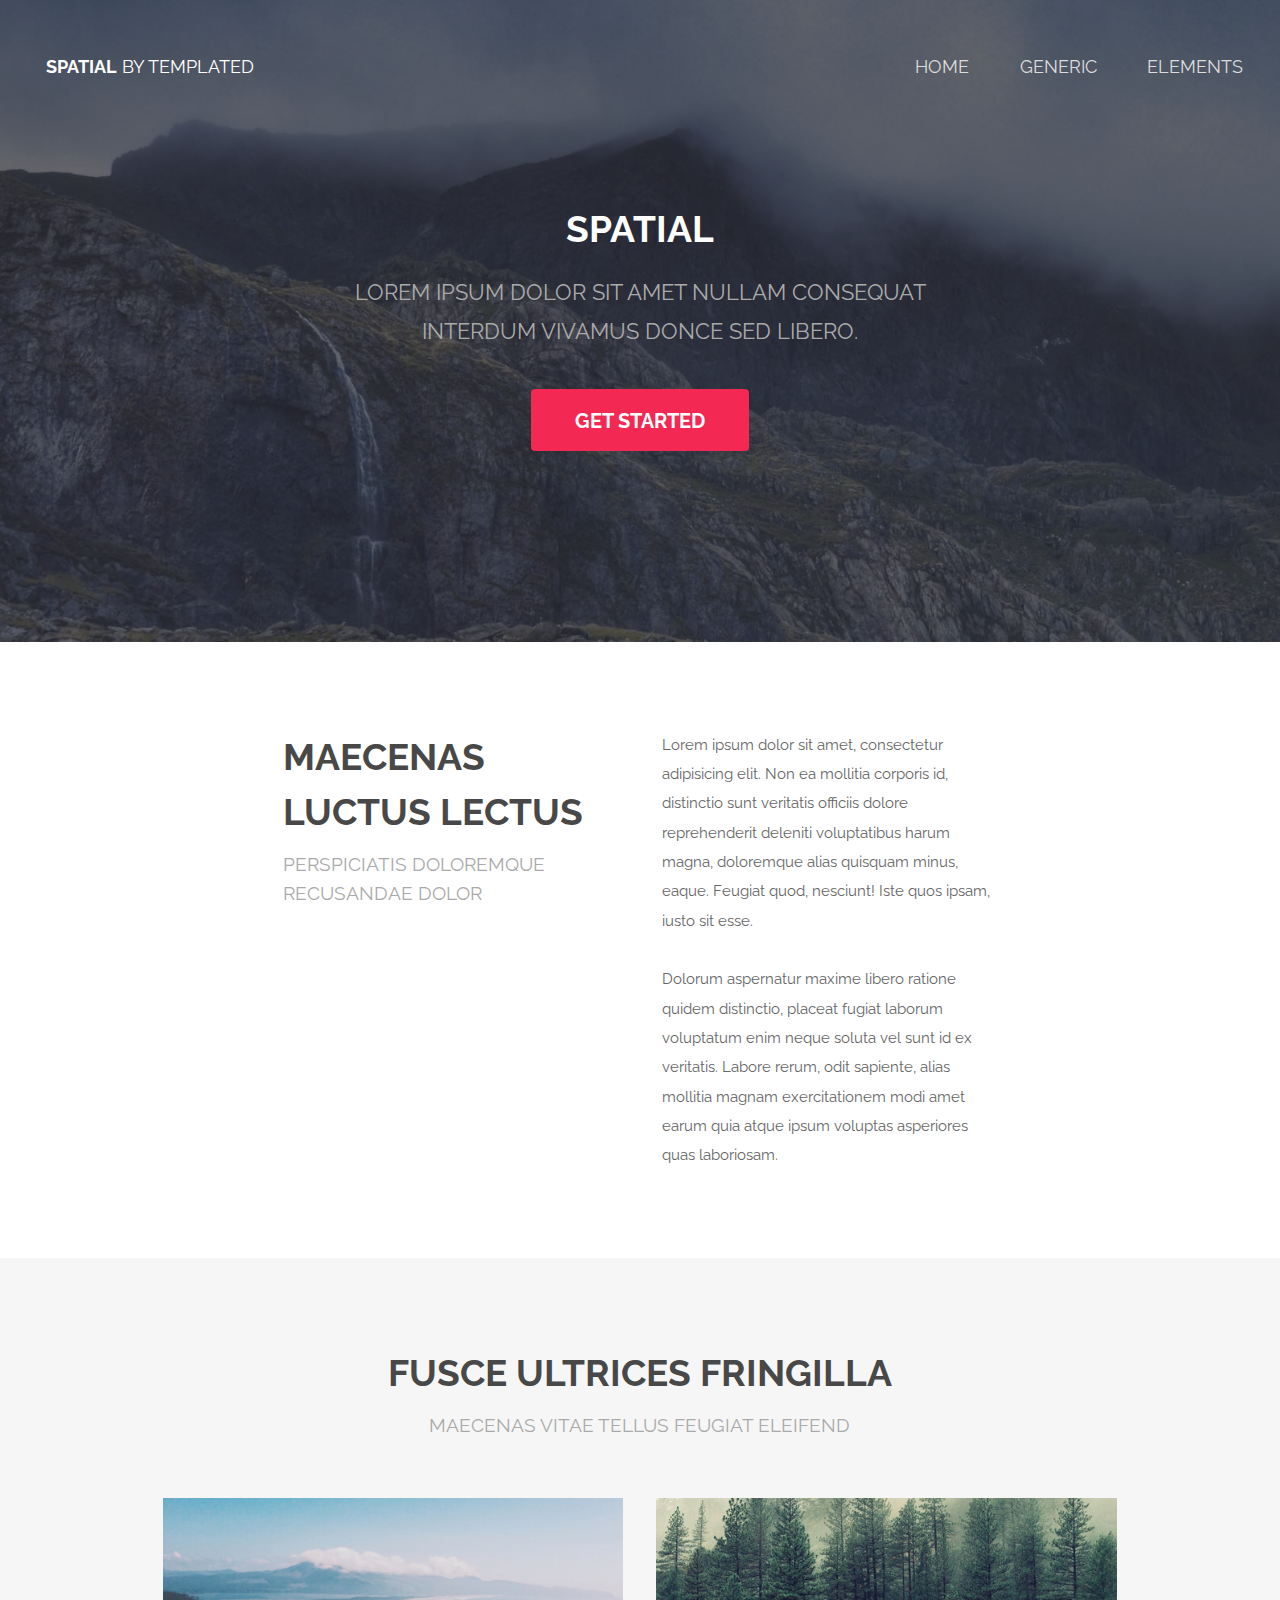
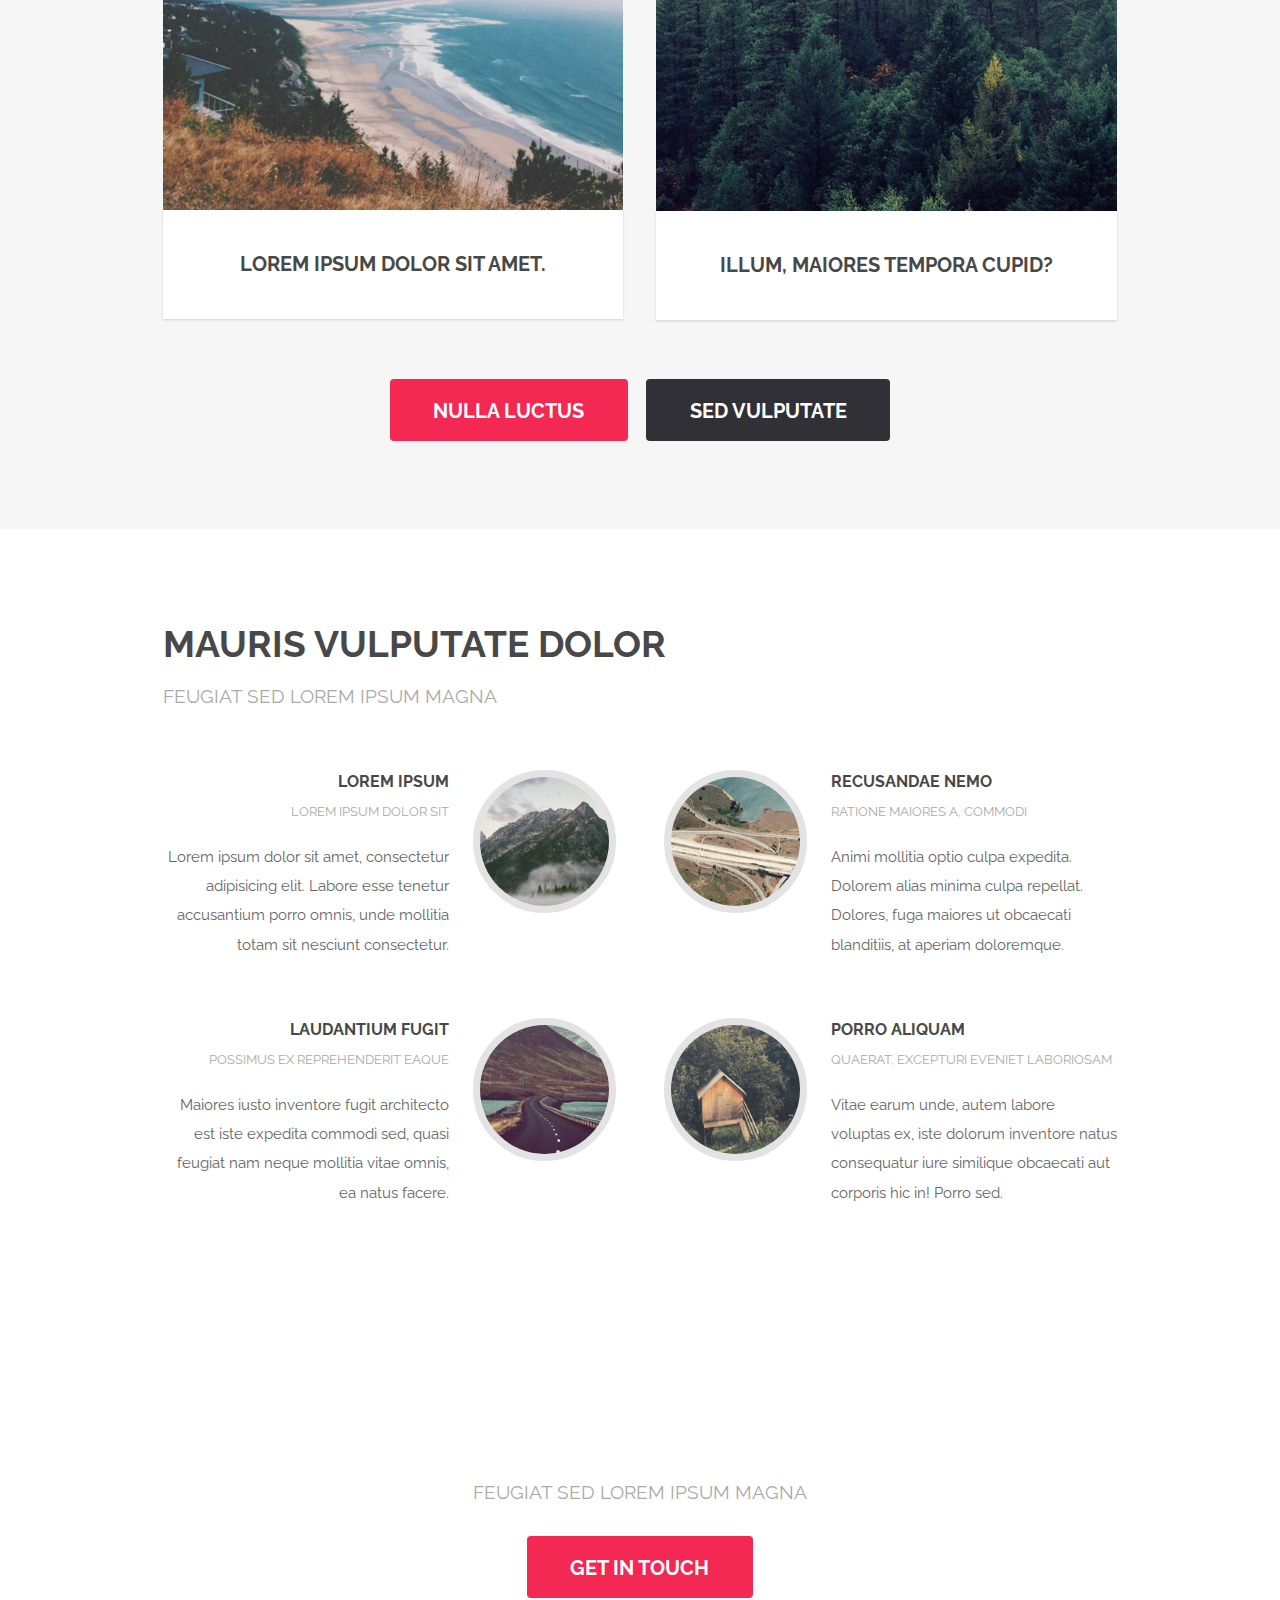
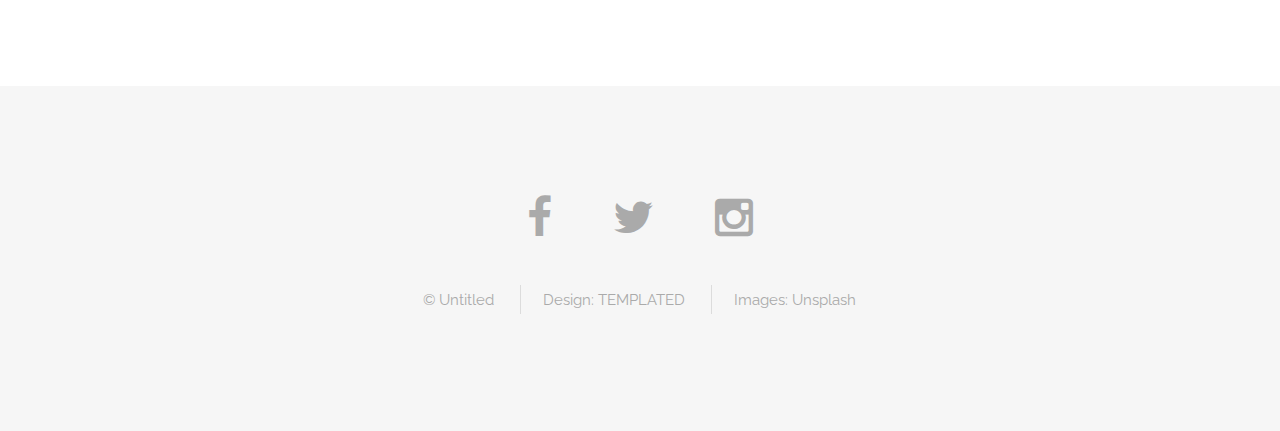
==== index.html @ 4a992d76 "initial commit" ====
<!DOCTYPE HTML>
<!--
	Spatial by TEMPLATED
	templated.co @templatedco
	Released for free under the Creative Commons Attribution 3.0 license (templated.co/license)
-->
<html>
	<head>
		<title>Spatial by TEMPLATED</title>
		<meta charset="utf-8" />
		<meta name="viewport" content="width=device-width, initial-scale=1" />
		<link rel="stylesheet" href="assets/css/main.css" />
	</head>
	<body class="landing">

		<!-- Header -->
			<header id="header" class="alt">
				<h1><strong><a href="index.html">Spatial</a></strong> by Templated</h1>
				<nav id="nav">
					<ul>
						<li><a href="index.html">Home</a></li>
						<li><a href="generic.html">Generic</a></li>
						<li><a href="elements.html">Elements</a></li>
					</ul>
				</nav>
			</header>

			<a href="#menu" class="navPanelToggle"><span class="fa fa-bars"></span></a>

		<!-- Banner -->
			<section id="banner">
				<h2>Spatial</h2>
				<p>Lorem ipsum dolor sit amet nullam consequat <br /> interdum vivamus donce sed libero.</p>
				<ul class="actions">
					<li><a href="#" class="button special big">Get Started</a></li>
				</ul>
			</section>

			<!-- One -->
				<section id="one" class="wrapper style1">
					<div class="container 75%">
						<div class="row 200%">
							<div class="6u 12u$(medium)">
								<header class="major">
									<h2>Maecenas luctus lectus</h2>
									<p>Perspiciatis doloremque recusandae dolor</p>
								</header>
							</div>
							<div class="6u$ 12u$(medium)">
								<p>Lorem ipsum dolor sit amet, consectetur adipisicing elit. Non ea mollitia corporis id, distinctio sunt veritatis officiis dolore reprehenderit deleniti voluptatibus harum magna, doloremque alias quisquam minus, eaque. Feugiat quod, nesciunt! Iste quos ipsam, iusto sit esse.</p>
								<p>Dolorum aspernatur maxime libero ratione quidem distinctio, placeat fugiat laborum voluptatum enim neque soluta vel sunt id ex veritatis. Labore rerum, odit sapiente, alias mollitia magnam exercitationem modi amet earum quia atque ipsum voluptas asperiores quas laboriosam.</p>
							</div>
						</div>
					</div>
				</section>

			<!-- Two -->
				<section id="two" class="wrapper style2 special">
					<div class="container">
						<header class="major">
							<h2>Fusce ultrices fringilla</h2>
							<p>Maecenas vitae tellus feugiat eleifend</p>
						</header>
						<div class="row 150%">
							<div class="6u 12u$(xsmall)">
								<div class="image fit captioned">
									<img src="images/pic02.jpg" alt="" />
									<h3>Lorem ipsum dolor sit amet.</h3>
								</div>
							</div>
							<div class="6u$ 12u$(xsmall)">
								<div class="image fit captioned">
									<img src="images/pic03.jpg" alt="" />
									<h3>Illum, maiores tempora cupid?</h3>
								</div>
							</div>
						</div>
						<ul class="actions">
							<li><a href="#" class="button special big">Nulla luctus</a></li>
							<li><a href="#" class="button big">Sed vulputate</a></li>
						</ul>
					</div>
				</section>

			<!-- Three -->
				<section id="three" class="wrapper style1">
					<div class="container">
						<header class="major special">
							<h2>Mauris vulputate dolor</h2>
							<p>Feugiat sed lorem ipsum magna</p>
						</header>
						<div class="feature-grid">
							<div class="feature">
								<div class="image rounded"><img src="images/pic04.jpg" alt="" /></div>
								<div class="content">
									<header>
										<h4>Lorem ipsum</h4>
										<p>Lorem ipsum dolor sit</p>
									</header>
									<p>Lorem ipsum dolor sit amet, consectetur adipisicing elit. Labore esse tenetur accusantium porro omnis, unde mollitia totam sit nesciunt consectetur.</p>
								</div>
							</div>
							<div class="feature">
								<div class="image rounded"><img src="images/pic05.jpg" alt="" /></div>
								<div class="content">
									<header>
										<h4>Recusandae nemo</h4>
										<p>Ratione maiores a, commodi</p>
									</header>
									<p>Animi mollitia optio culpa expedita. Dolorem alias minima culpa repellat. Dolores, fuga maiores ut obcaecati blanditiis, at aperiam doloremque.</p>
								</div>
							</div>
							<div class="feature">
								<div class="image rounded"><img src="images/pic06.jpg" alt="" /></div>
								<div class="content">
									<header>
										<h4>Laudantium fugit</h4>
										<p>Possimus ex reprehenderit eaque</p>
									</header>
									<p>Maiores iusto inventore fugit architecto est iste expedita commodi sed, quasi feugiat nam neque mollitia vitae omnis, ea natus facere.</p>
								</div>
							</div>
							<div class="feature">
								<div class="image rounded"><img src="images/pic07.jpg" alt="" /></div>
								<div class="content">
									<header>
										<h4>Porro aliquam</h4>
										<p>Quaerat, excepturi eveniet laboriosam</p>
									</header>
									<p>Vitae earum unde, autem labore voluptas ex, iste dolorum inventore natus consequatur iure similique obcaecati aut corporis hic in! Porro sed.</p>
								</div>
							</div>
						</div>
					</div>
				</section>

			<!-- Four -->
				<section id="four" class="wrapper style3 special">
					<div class="container">
						<header class="major">
							<h2>Aenean elementum ligula</h2>
							<p>Feugiat sed lorem ipsum magna</p>
						</header>
						<ul class="actions">
							<li><a href="#" class="button special big">Get in touch</a></li>
						</ul>
					</div>
				</section>

		<!-- Footer -->
			<footer id="footer">
				<div class="container">
					<ul class="icons">
						<li><a href="#" class="icon fa-facebook"></a></li>
						<li><a href="#" class="icon fa-twitter"></a></li>
						<li><a href="#" class="icon fa-instagram"></a></li>
					</ul>
					<ul class="copyright">
						<li>&copy; Untitled</li>
						<li>Design: <a href="http://templated.co">TEMPLATED</a></li>
						<li>Images: <a href="http://unsplash.com">Unsplash</a></li>
					</ul>
				</div>
			</footer>

		<!-- Scripts -->
			<script src="assets/js/jquery.min.js"></script>
			<script src="assets/js/skel.min.js"></script>
			<script src="assets/js/util.js"></script>
			<script src="assets/js/main.js"></script>

	</body>
</html>
---- assets/css/main.css ----
@import url(font-awesome.min.css);
@import url(https://fonts.googleapis.com/css?family=Raleway:400,700);

/*
	Spatial by TEMPLATED
	templated.co @templatedco
	Released for free under the Creative Commons Attribution 3.0 license (templated.co/license)
*/

/* Reset */

	html, body, div, span, applet, object, iframe, h1, h2, h3, h4, h5, h6, p, blockquote, pre, a, abbr, acronym, address, big, cite, code, del, dfn, em, img, ins, kbd, q, s, samp, small, strike, strong, sub, sup, tt, var, b, u, i, center, dl, dt, dd, ol, ul, li, fieldset, form, label, legend, table, caption, tbody, tfoot, thead, tr, th, td, article, aside, canvas, details, embed, figure, figcaption, footer, header, hgroup, menu, nav, output, ruby, section, summary, time, mark, audio, video {
		margin: 0;
		padding: 0;
		border: 0;
		font-size: 100%;
		font: inherit;
		vertical-align: baseline;
	}

	article, aside, details, figcaption, figure, footer, header, hgroup, menu, nav, section {
		display: block;
	}

	body {
		line-height: 1;
	}

	ol, ul {
		list-style: none;
	}

	blockquote, q {
		quotes: none;
	}

	blockquote:before, blockquote:after, q:before, q:after {
		content: '';
		content: none;
	}

	table {
		border-collapse: collapse;
		border-spacing: 0;
	}

	body {
		-webkit-text-size-adjust: none;
	}

/* Box Model */

	*, *:before, *:after {
		-moz-box-sizing: border-box;
		-webkit-box-sizing: border-box;
		box-sizing: border-box;
	}

/* Containers */

	.container {
		margin-left: auto;
		margin-right: auto;
	}

	.container.\31 25\25 {
		width: 100%;
		max-width: 100em;
		min-width: 80em;
	}

	.container.\37 5\25 {
		width: 60em;
	}

	.container.\35 0\25 {
		width: 40em;
	}

	.container.\32 5\25 {
		width: 20em;
	}

	.container {
		width: 80em;
	}

	@media screen and (max-width: 1680px) {

		.container.\31 25\25 {
			width: 100%;
			max-width: 100em;
			min-width: 80em;
		}

		.container.\37 5\25 {
			width: 60em;
		}

		.container.\35 0\25 {
			width: 40em;
		}

		.container.\32 5\25 {
			width: 20em;
		}

		.container {
			width: 80em;
		}

	}

	@media screen and (max-width: 1280px) {

		.container.\31 25\25 {
			width: 100%;
			max-width: 81.25em;
			min-width: 65em;
		}

		.container.\37 5\25 {
			width: 48.75em;
		}

		.container.\35 0\25 {
			width: 32.5em;
		}

		.container.\32 5\25 {
			width: 16.25em;
		}

		.container {
			width: 65em;
		}

	}

	@media screen and (max-width: 980px) {

		.container.\31 25\25 {
			width: 100%;
			max-width: 112.5%;
			min-width: 90%;
		}

		.container.\37 5\25 {
			width: 67.5%;
		}

		.container.\35 0\25 {
			width: 45%;
		}

		.container.\32 5\25 {
			width: 22.5%;
		}

		.container {
			width: 90%;
		}

	}

	@media screen and (max-width: 736px) {

		.container.\31 25\25 {
			width: 100%;
			max-width: 112.5%;
			min-width: 90%;
		}

		.container.\37 5\25 {
			width: 67.5%;
		}

		.container.\35 0\25 {
			width: 45%;
		}

		.container.\32 5\25 {
			width: 22.5%;
		}

		.container {
			width: 90% !important;
		}

	}

	@media screen and (max-width: 480px) {

		.container.\31 25\25 {
			width: 100%;
			max-width: 112.5%;
			min-width: 90%;
		}

		.container.\37 5\25 {
			width: 67.5%;
		}

		.container.\35 0\25 {
			width: 45%;
		}

		.container.\32 5\25 {
			width: 22.5%;
		}

		.container {
			width: 90% !important;
		}

	}

/* Grid */

	.row {
		border-bottom: solid 1px transparent;
		-moz-box-sizing: border-box;
		-webkit-box-sizing: border-box;
		box-sizing: border-box;
	}

	.row > * {
		float: left;
		-moz-box-sizing: border-box;
		-webkit-box-sizing: border-box;
		box-sizing: border-box;
	}

	.row:after, .row:before {
		content: '';
		display: block;
		clear: both;
		height: 0;
	}

	.row.uniform > * > :first-child {
		margin-top: 0;
	}

	.row.uniform > * > :last-child {
		margin-bottom: 0;
	}

	.row.\30 \25 > * {
		padding: 0 0 0 0em;
	}

	.row.\30 \25 {
		margin: 0 0 -1px 0em;
	}

	.row.uniform.\30 \25 > * {
		padding: 0em 0 0 0em;
	}

	.row.uniform.\30 \25 {
		margin: 0em 0 -1px 0em;
	}

	.row > * {
		padding: 0 0 0 2em;
	}

	.row {
		margin: 0 0 -1px -2em;
	}

	.row.uniform > * {
		padding: 2em 0 0 2em;
	}

	.row.uniform {
		margin: -2em 0 -1px -2em;
	}

	.row.\32 00\25 > * {
		padding: 0 0 0 4em;
	}

	.row.\32 00\25 {
		margin: 0 0 -1px -4em;
	}

	.row.uniform.\32 00\25 > * {
		padding: 4em 0 0 4em;
	}

	.row.uniform.\32 00\25 {
		margin: -4em 0 -1px -4em;
	}

	.row.\31 50\25 > * {
		padding: 0 0 0 3em;
	}

	.row.\31 50\25 {
		margin: 0 0 -1px -3em;
	}

	.row.uniform.\31 50\25 > * {
		padding: 3em 0 0 3em;
	}

	.row.uniform.\31 50\25 {
		margin: -3em 0 -1px -3em;
	}

	.row.\35 0\25 > * {
		padding: 0 0 0 1em;
	}

	.row.\35 0\25 {
		margin: 0 0 -1px -1em;
	}

	.row.uniform.\35 0\25 > * {
		padding: 1em 0 0 1em;
	}

	.row.uniform.\35 0\25 {
		margin: -1em 0 -1px -1em;
	}

	.row.\32 5\25 > * {
		padding: 0 0 0 0.5em;
	}

	.row.\32 5\25 {
		margin: 0 0 -1px -0.5em;
	}

	.row.uniform.\32 5\25 > * {
		padding: 0.5em 0 0 0.5em;
	}

	.row.uniform.\32 5\25 {
		margin: -0.5em 0 -1px -0.5em;
	}

	.\31 2u, .\31 2u\24 {
		width: 100%;
		clear: none;
		margin-left: 0;
	}

	.\31 1u, .\31 1u\24 {
		width: 91.6666666667%;
		clear: none;
		margin-left: 0;
	}

	.\31 0u, .\31 0u\24 {
		width: 83.3333333333%;
		clear: none;
		margin-left: 0;
	}

	.\39 u, .\39 u\24 {
		width: 75%;
		clear: none;
		margin-left: 0;
	}

	.\38 u, .\38 u\24 {
		width: 66.6666666667%;
		clear: none;
		margin-left: 0;
	}

	.\37 u, .\37 u\24 {
		width: 58.3333333333%;
		clear: none;
		margin-left: 0;
	}

	.\36 u, .\36 u\24 {
		width: 50%;
		clear: none;
		margin-left: 0;
	}

	.\35 u, .\35 u\24 {
		width: 41.6666666667%;
		clear: none;
		margin-left: 0;
	}

	.\34 u, .\34 u\24 {
		width: 33.3333333333%;
		clear: none;
		margin-left: 0;
	}

	.\33 u, .\33 u\24 {
		width: 25%;
		clear: none;
		margin-left: 0;
	}

	.\32 u, .\32 u\24 {
		width: 16.6666666667%;
		clear: none;
		margin-left: 0;
	}

	.\31 u, .\31 u\24 {
		width: 8.3333333333%;
		clear: none;
		margin-left: 0;
	}

	.\31 2u\24 + *,
	.\31 1u\24 + *,
	.\31 0u\24 + *,
	.\39 u\24 + *,
	.\38 u\24 + *,
	.\37 u\24 + *,
	.\36 u\24 + *,
	.\35 u\24 + *,
	.\34 u\24 + *,
	.\33 u\24 + *,
	.\32 u\24 + *,
	.\31 u\24 + * {
		clear: left;
	}

	.\-11u {
		margin-left: 91.66667%;
	}

	.\-10u {
		margin-left: 83.33333%;
	}

	.\-9u {
		margin-left: 75%;
	}

	.\-8u {
		margin-left: 66.66667%;
	}

	.\-7u {
		margin-left: 58.33333%;
	}

	.\-6u {
		margin-left: 50%;
	}

	.\-5u {
		margin-left: 41.66667%;
	}

	.\-4u {
		margin-left: 33.33333%;
	}

	.\-3u {
		margin-left: 25%;
	}

	.\-2u {
		margin-left: 16.66667%;
	}

	.\-1u {
		margin-left: 8.33333%;
	}

	@media screen and (max-width: 1680px) {

		.row > * {
			padding: 0 0 0 2em;
		}

		.row {
			margin: 0 0 -1px -2em;
		}

		.row.uniform > * {
			padding: 2em 0 0 2em;
		}

		.row.uniform {
			margin: -2em 0 -1px -2em;
		}

		.row.\32 00\25 > * {
			padding: 0 0 0 4em;
		}

		.row.\32 00\25 {
			margin: 0 0 -1px -4em;
		}

		.row.uniform.\32 00\25 > * {
			padding: 4em 0 0 4em;
		}

		.row.uniform.\32 00\25 {
			margin: -4em 0 -1px -4em;
		}

		.row.\31 50\25 > * {
			padding: 0 0 0 3em;
		}

		.row.\31 50\25 {
			margin: 0 0 -1px -3em;
		}

		.row.uniform.\31 50\25 > * {
			padding: 3em 0 0 3em;
		}

		.row.uniform.\31 50\25 {
			margin: -3em 0 -1px -3em;
		}

		.row.\35 0\25 > * {
			padding: 0 0 0 1em;
		}

		.row.\35 0\25 {
			margin: 0 0 -1px -1em;
		}

		.row.uniform.\35 0\25 > * {
			padding: 1em 0 0 1em;
		}

		.row.uniform.\35 0\25 {
			margin: -1em 0 -1px -1em;
		}

		.row.\32 5\25 > * {
			padding: 0 0 0 0.5em;
		}

		.row.\32 5\25 {
			margin: 0 0 -1px -0.5em;
		}

		.row.uniform.\32 5\25 > * {
			padding: 0.5em 0 0 0.5em;
		}

		.row.uniform.\32 5\25 {
			margin: -0.5em 0 -1px -0.5em;
		}

		.\31 2u\28xlarge\29, .\31 2u\24\28xlarge\29 {
			width: 100%;
			clear: none;
			margin-left: 0;
		}

		.\31 1u\28xlarge\29, .\31 1u\24\28xlarge\29 {
			width: 91.6666666667%;
			clear: none;
			margin-left: 0;
		}

		.\31 0u\28xlarge\29, .\31 0u\24\28xlarge\29 {
			width: 83.3333333333%;
			clear: none;
			margin-left: 0;
		}

		.\39 u\28xlarge\29, .\39 u\24\28xlarge\29 {
			width: 75%;
			clear: none;
			margin-left: 0;
		}

		.\38 u\28xlarge\29, .\38 u\24\28xlarge\29 {
			width: 66.6666666667%;
			clear: none;
			margin-left: 0;
		}

		.\37 u\28xlarge\29, .\37 u\24\28xlarge\29 {
			width: 58.3333333333%;
			clear: none;
			margin-left: 0;
		}

		.\36 u\28xlarge\29, .\36 u\24\28xlarge\29 {
			width: 50%;
			clear: none;
			margin-left: 0;
		}

		.\35 u\28xlarge\29, .\35 u\24\28xlarge\29 {
			width: 41.6666666667%;
			clear: none;
			margin-left: 0;
		}

		.\34 u\28xlarge\29, .\34 u\24\28xlarge\29 {
			width: 33.3333333333%;
			clear: none;
			margin-left: 0;
		}

		.\33 u\28xlarge\29, .\33 u\24\28xlarge\29 {
			width: 25%;
			clear: none;
			margin-left: 0;
		}

		.\32 u\28xlarge\29, .\32 u\24\28xlarge\29 {
			width: 16.6666666667%;
			clear: none;
			margin-left: 0;
		}

		.\31 u\28xlarge\29, .\31 u\24\28xlarge\29 {
			width: 8.3333333333%;
			clear: none;
			margin-left: 0;
		}

		.\31 2u\24\28xlarge\29 + *,
		.\31 1u\24\28xlarge\29 + *,
		.\31 0u\24\28xlarge\29 + *,
		.\39 u\24\28xlarge\29 + *,
		.\38 u\24\28xlarge\29 + *,
		.\37 u\24\28xlarge\29 + *,
		.\36 u\24\28xlarge\29 + *,
		.\35 u\24\28xlarge\29 + *,
		.\34 u\24\28xlarge\29 + *,
		.\33 u\24\28xlarge\29 + *,
		.\32 u\24\28xlarge\29 + *,
		.\31 u\24\28xlarge\29 + * {
			clear: left;
		}

		.\-11u\28xlarge\29 {
			margin-left: 91.66667%;
		}

		.\-10u\28xlarge\29 {
			margin-left: 83.33333%;
		}

		.\-9u\28xlarge\29 {
			margin-left: 75%;
		}

		.\-8u\28xlarge\29 {
			margin-left: 66.66667%;
		}

		.\-7u\28xlarge\29 {
			margin-left: 58.33333%;
		}

		.\-6u\28xlarge\29 {
			margin-left: 50%;
		}

		.\-5u\28xlarge\29 {
			margin-left: 41.66667%;
		}

		.\-4u\28xlarge\29 {
			margin-left: 33.33333%;
		}

		.\-3u\28xlarge\29 {
			margin-left: 25%;
		}

		.\-2u\28xlarge\29 {
			margin-left: 16.66667%;
		}

		.\-1u\28xlarge\29 {
			margin-left: 8.33333%;
		}

	}

	@media screen and (max-width: 1280px) {

		.row > * {
			padding: 0 0 0 1.5em;
		}

		.row {
			margin: 0 0 -1px -1.5em;
		}

		.row.uniform > * {
			padding: 1.5em 0 0 1.5em;
		}

		.row.uniform {
			margin: -1.5em 0 -1px -1.5em;
		}

		.row.\32 00\25 > * {
			padding: 0 0 0 3em;
		}

		.row.\32 00\25 {
			margin: 0 0 -1px -3em;
		}

		.row.uniform.\32 00\25 > * {
			padding: 3em 0 0 3em;
		}

		.row.uniform.\32 00\25 {
			margin: -3em 0 -1px -3em;
		}

		.row.\31 50\25 > * {
			padding: 0 0 0 2.25em;
		}

		.row.\31 50\25 {
			margin: 0 0 -1px -2.25em;
		}

		.row.uniform.\31 50\25 > * {
			padding: 2.25em 0 0 2.25em;
		}

		.row.uniform.\31 50\25 {
			margin: -2.25em 0 -1px -2.25em;
		}

		.row.\35 0\25 > * {
			padding: 0 0 0 0.75em;
		}

		.row.\35 0\25 {
			margin: 0 0 -1px -0.75em;
		}

		.row.uniform.\35 0\25 > * {
			padding: 0.75em 0 0 0.75em;
		}

		.row.uniform.\35 0\25 {
			margin: -0.75em 0 -1px -0.75em;
		}

		.row.\32 5\25 > * {
			padding: 0 0 0 0.375em;
		}

		.row.\32 5\25 {
			margin: 0 0 -1px -0.375em;
		}

		.row.uniform.\32 5\25 > * {
			padding: 0.375em 0 0 0.375em;
		}

		.row.uniform.\32 5\25 {
			margin: -0.375em 0 -1px -0.375em;
		}

		.\31 2u\28large\29, .\31 2u\24\28large\29 {
			width: 100%;
			clear: none;
			margin-left: 0;
		}

		.\31 1u\28large\29, .\31 1u\24\28large\29 {
			width: 91.6666666667%;
			clear: none;
			margin-left: 0;
		}

		.\31 0u\28large\29, .\31 0u\24\28large\29 {
			width: 83.3333333333%;
			clear: none;
			margin-left: 0;
		}

		.\39 u\28large\29, .\39 u\24\28large\29 {
			width: 75%;
			clear: none;
			margin-left: 0;
		}

		.\38 u\28large\29, .\38 u\24\28large\29 {
			width: 66.6666666667%;
			clear: none;
			margin-left: 0;
		}

		.\37 u\28large\29, .\37 u\24\28large\29 {
			width: 58.3333333333%;
			clear: none;
			margin-left: 0;
		}

		.\36 u\28large\29, .\36 u\24\28large\29 {
			width: 50%;
			clear: none;
			margin-left: 0;
		}

		.\35 u\28large\29, .\35 u\24\28large\29 {
			width: 41.6666666667%;
			clear: none;
			margin-left: 0;
		}

		.\34 u\28large\29, .\34 u\24\28large\29 {
			width: 33.3333333333%;
			clear: none;
			margin-left: 0;
		}

		.\33 u\28large\29, .\33 u\24\28large\29 {
			width: 25%;
			clear: none;
			margin-left: 0;
		}

		.\32 u\28large\29, .\32 u\24\28large\29 {
			width: 16.6666666667%;
			clear: none;
			margin-left: 0;
		}

		.\31 u\28large\29, .\31 u\24\28large\29 {
			width: 8.3333333333%;
			clear: none;
			margin-left: 0;
		}

		.\31 2u\24\28large\29 + *,
		.\31 1u\24\28large\29 + *,
		.\31 0u\24\28large\29 + *,
		.\39 u\24\28large\29 + *,
		.\38 u\24\28large\29 + *,
		.\37 u\24\28large\29 + *,
		.\36 u\24\28large\29 + *,
		.\35 u\24\28large\29 + *,
		.\34 u\24\28large\29 + *,
		.\33 u\24\28large\29 + *,
		.\32 u\24\28large\29 + *,
		.\31 u\24\28large\29 + * {
			clear: left;
		}

		.\-11u\28large\29 {
			margin-left: 91.66667%;
		}

		.\-10u\28large\29 {
			margin-left: 83.33333%;
		}

		.\-9u\28large\29 {
			margin-left: 75%;
		}

		.\-8u\28large\29 {
			margin-left: 66.66667%;
		}

		.\-7u\28large\29 {
			margin-left: 58.33333%;
		}

		.\-6u\28large\29 {
			margin-left: 50%;
		}

		.\-5u\28large\29 {
			margin-left: 41.66667%;
		}

		.\-4u\28large\29 {
			margin-left: 33.33333%;
		}

		.\-3u\28large\29 {
			margin-left: 25%;
		}

		.\-2u\28large\29 {
			margin-left: 16.66667%;
		}

		.\-1u\28large\29 {
			margin-left: 8.33333%;
		}

	}

	@media screen and (max-width: 980px) {

		.row > * {
			padding: 0 0 0 1.5em;
		}

		.row {
			margin: 0 0 -1px -1.5em;
		}

		.row.uniform > * {
			padding: 1.5em 0 0 1.5em;
		}

		.row.uniform {
			margin: -1.5em 0 -1px -1.5em;
		}

		.row.\32 00\25 > * {
			padding: 0 0 0 3em;
		}

		.row.\32 00\25 {
			margin: 0 0 -1px -3em;
		}

		.row.uniform.\32 00\25 > * {
			padding: 3em 0 0 3em;
		}

		.row.uniform.\32 00\25 {
			margin: -3em 0 -1px -3em;
		}

		.row.\31 50\25 > * {
			padding: 0 0 0 2.25em;
		}

		.row.\31 50\25 {
			margin: 0 0 -1px -2.25em;
		}

		.row.uniform.\31 50\25 > * {
			padding: 2.25em 0 0 2.25em;
		}

		.row.uniform.\31 50\25 {
			margin: -2.25em 0 -1px -2.25em;
		}

		.row.\35 0\25 > * {
			padding: 0 0 0 0.75em;
		}

		.row.\35 0\25 {
			margin: 0 0 -1px -0.75em;
		}

		.row.uniform.\35 0\25 > * {
			padding: 0.75em 0 0 0.75em;
		}

		.row.uniform.\35 0\25 {
			margin: -0.75em 0 -1px -0.75em;
		}

		.row.\32 5\25 > * {
			padding: 0 0 0 0.375em;
		}

		.row.\32 5\25 {
			margin: 0 0 -1px -0.375em;
		}

		.row.uniform.\32 5\25 > * {
			padding: 0.375em 0 0 0.375em;
		}

		.row.uniform.\32 5\25 {
			margin: -0.375em 0 -1px -0.375em;
		}

		.\31 2u\28medium\29, .\31 2u\24\28medium\29 {
			width: 100%;
			clear: none;
			margin-left: 0;
		}

		.\31 1u\28medium\29, .\31 1u\24\28medium\29 {
			width: 91.6666666667%;
			clear: none;
			margin-left: 0;
		}

		.\31 0u\28medium\29, .\31 0u\24\28medium\29 {
			width: 83.3333333333%;
			clear: none;
			margin-left: 0;
		}

		.\39 u\28medium\29, .\39 u\24\28medium\29 {
			width: 75%;
			clear: none;
			margin-left: 0;
		}

		.\38 u\28medium\29, .\38 u\24\28medium\29 {
			width: 66.6666666667%;
			clear: none;
			margin-left: 0;
		}

		.\37 u\28medium\29, .\37 u\24\28medium\29 {
			width: 58.3333333333%;
			clear: none;
			margin-left: 0;
		}

		.\36 u\28medium\29, .\36 u\24\28medium\29 {
			width: 50%;
			clear: none;
			margin-left: 0;
		}

		.\35 u\28medium\29, .\35 u\24\28medium\29 {
			width: 41.6666666667%;
			clear: none;
			margin-left: 0;
		}

		.\34 u\28medium\29, .\34 u\24\28medium\29 {
			width: 33.3333333333%;
			clear: none;
			margin-left: 0;
		}

		.\33 u\28medium\29, .\33 u\24\28medium\29 {
			width: 25%;
			clear: none;
			margin-left: 0;
		}

		.\32 u\28medium\29, .\32 u\24\28medium\29 {
			width: 16.6666666667%;
			clear: none;
			margin-left: 0;
		}

		.\31 u\28medium\29, .\31 u\24\28medium\29 {
			width: 8.3333333333%;
			clear: none;
			margin-left: 0;
		}

		.\31 2u\24\28medium\29 + *,
		.\31 1u\24\28medium\29 + *,
		.\31 0u\24\28medium\29 + *,
		.\39 u\24\28medium\29 + *,
		.\38 u\24\28medium\29 + *,
		.\37 u\24\28medium\29 + *,
		.\36 u\24\28medium\29 + *,
		.\35 u\24\28medium\29 + *,
		.\34 u\24\28medium\29 + *,
		.\33 u\24\28medium\29 + *,
		.\32 u\24\28medium\29 + *,
		.\31 u\24\28medium\29 + * {
			clear: left;
		}

		.\-11u\28medium\29 {
			margin-left: 91.66667%;
		}

		.\-10u\28medium\29 {
			margin-left: 83.33333%;
		}

		.\-9u\28medium\29 {
			margin-left: 75%;
		}

		.\-8u\28medium\29 {
			margin-left: 66.66667%;
		}

		.\-7u\28medium\29 {
			margin-left: 58.33333%;
		}

		.\-6u\28medium\29 {
			margin-left: 50%;
		}

		.\-5u\28medium\29 {
			margin-left: 41.66667%;
		}

		.\-4u\28medium\29 {
			margin-left: 33.33333%;
		}

		.\-3u\28medium\29 {
			margin-left: 25%;
		}

		.\-2u\28medium\29 {
			margin-left: 16.66667%;
		}

		.\-1u\28medium\29 {
			margin-left: 8.33333%;
		}

	}

	@media screen and (max-width: 736px) {

		.row > * {
			padding: 0 0 0 1.25em;
		}

		.row {
			margin: 0 0 -1px -1.25em;
		}

		.row.uniform > * {
			padding: 1.25em 0 0 1.25em;
		}

		.row.uniform {
			margin: -1.25em 0 -1px -1.25em;
		}

		.row.\32 00\25 > * {
			padding: 0 0 0 2.5em;
		}

		.row.\32 00\25 {
			margin: 0 0 -1px -2.5em;
		}

		.row.uniform.\32 00\25 > * {
			padding: 2.5em 0 0 2.5em;
		}

		.row.uniform.\32 00\25 {
			margin: -2.5em 0 -1px -2.5em;
		}

		.row.\31 50\25 > * {
			padding: 0 0 0 1.875em;
		}

		.row.\31 50\25 {
			margin: 0 0 -1px -1.875em;
		}

		.row.uniform.\31 50\25 > * {
			padding: 1.875em 0 0 1.875em;
		}

		.row.uniform.\31 50\25 {
			margin: -1.875em 0 -1px -1.875em;
		}

		.row.\35 0\25 > * {
			padding: 0 0 0 0.625em;
		}

		.row.\35 0\25 {
			margin: 0 0 -1px -0.625em;
		}

		.row.uniform.\35 0\25 > * {
			padding: 0.625em 0 0 0.625em;
		}

		.row.uniform.\35 0\25 {
			margin: -0.625em 0 -1px -0.625em;
		}

		.row.\32 5\25 > * {
			padding: 0 0 0 0.3125em;
		}

		.row.\32 5\25 {
			margin: 0 0 -1px -0.3125em;
		}

		.row.uniform.\32 5\25 > * {
			padding: 0.3125em 0 0 0.3125em;
		}

		.row.uniform.\32 5\25 {
			margin: -0.3125em 0 -1px -0.3125em;
		}

		.\31 2u\28small\29, .\31 2u\24\28small\29 {
			width: 100%;
			clear: none;
			margin-left: 0;
		}

		.\31 1u\28small\29, .\31 1u\24\28small\29 {
			width: 91.6666666667%;
			clear: none;
			margin-left: 0;
		}

		.\31 0u\28small\29, .\31 0u\24\28small\29 {
			width: 83.3333333333%;
			clear: none;
			margin-left: 0;
		}

		.\39 u\28small\29, .\39 u\24\28small\29 {
			width: 75%;
			clear: none;
			margin-left: 0;
		}

		.\38 u\28small\29, .\38 u\24\28small\29 {
			width: 66.6666666667%;
			clear: none;
			margin-left: 0;
		}

		.\37 u\28small\29, .\37 u\24\28small\29 {
			width: 58.3333333333%;
			clear: none;
			margin-left: 0;
		}

		.\36 u\28small\29, .\36 u\24\28small\29 {
			width: 50%;
			clear: none;
			margin-left: 0;
		}

		.\35 u\28small\29, .\35 u\24\28small\29 {
			width: 41.6666666667%;
			clear: none;
			margin-left: 0;
		}

		.\34 u\28small\29, .\34 u\24\28small\29 {
			width: 33.3333333333%;
			clear: none;
			margin-left: 0;
		}

		.\33 u\28small\29, .\33 u\24\28small\29 {
			width: 25%;
			clear: none;
			margin-left: 0;
		}

		.\32 u\28small\29, .\32 u\24\28small\29 {
			width: 16.6666666667%;
			clear: none;
			margin-left: 0;
		}

		.\31 u\28small\29, .\31 u\24\28small\29 {
			width: 8.3333333333%;
			clear: none;
			margin-left: 0;
		}

		.\31 2u\24\28small\29 + *,
		.\31 1u\24\28small\29 + *,
		.\31 0u\24\28small\29 + *,
		.\39 u\24\28small\29 + *,
		.\38 u\24\28small\29 + *,
		.\37 u\24\28small\29 + *,
		.\36 u\24\28small\29 + *,
		.\35 u\24\28small\29 + *,
		.\34 u\24\28small\29 + *,
		.\33 u\24\28small\29 + *,
		.\32 u\24\28small\29 + *,
		.\31 u\24\28small\29 + * {
			clear: left;
		}

		.\-11u\28small\29 {
			margin-left: 91.66667%;
		}

		.\-10u\28small\29 {
			margin-left: 83.33333%;
		}

		.\-9u\28small\29 {
			margin-left: 75%;
		}

		.\-8u\28small\29 {
			margin-left: 66.66667%;
		}

		.\-7u\28small\29 {
			margin-left: 58.33333%;
		}

		.\-6u\28small\29 {
			margin-left: 50%;
		}

		.\-5u\28small\29 {
			margin-left: 41.66667%;
		}

		.\-4u\28small\29 {
			margin-left: 33.33333%;
		}

		.\-3u\28small\29 {
			margin-left: 25%;
		}

		.\-2u\28small\29 {
			margin-left: 16.66667%;
		}

		.\-1u\28small\29 {
			margin-left: 8.33333%;
		}

	}

	@media screen and (max-width: 480px) {

		.row > * {
			padding: 0 0 0 1.25em;
		}

		.row {
			margin: 0 0 -1px -1.25em;
		}

		.row.uniform > * {
			padding: 1.25em 0 0 1.25em;
		}

		.row.uniform {
			margin: -1.25em 0 -1px -1.25em;
		}

		.row.\32 00\25 > * {
			padding: 0 0 0 2.5em;
		}

		.row.\32 00\25 {
			margin: 0 0 -1px -2.5em;
		}

		.row.uniform.\32 00\25 > * {
			padding: 2.5em 0 0 2.5em;
		}

		.row.uniform.\32 00\25 {
			margin: -2.5em 0 -1px -2.5em;
		}

		.row.\31 50\25 > * {
			padding: 0 0 0 1.875em;
		}

		.row.\31 50\25 {
			margin: 0 0 -1px -1.875em;
		}

		.row.uniform.\31 50\25 > * {
			padding: 1.875em 0 0 1.875em;
		}

		.row.uniform.\31 50\25 {
			margin: -1.875em 0 -1px -1.875em;
		}

		.row.\35 0\25 > * {
			padding: 0 0 0 0.625em;
		}

		.row.\35 0\25 {
			margin: 0 0 -1px -0.625em;
		}

		.row.uniform.\35 0\25 > * {
			padding: 0.625em 0 0 0.625em;
		}

		.row.uniform.\35 0\25 {
			margin: -0.625em 0 -1px -0.625em;
		}

		.row.\32 5\25 > * {
			padding: 0 0 0 0.3125em;
		}

		.row.\32 5\25 {
			margin: 0 0 -1px -0.3125em;
		}

		.row.uniform.\32 5\25 > * {
			padding: 0.3125em 0 0 0.3125em;
		}

		.row.uniform.\32 5\25 {
			margin: -0.3125em 0 -1px -0.3125em;
		}

		.\31 2u\28xsmall\29, .\31 2u\24\28xsmall\29 {
			width: 100%;
			clear: none;
			margin-left: 0;
		}

		.\31 1u\28xsmall\29, .\31 1u\24\28xsmall\29 {
			width: 91.6666666667%;
			clear: none;
			margin-left: 0;
		}

		.\31 0u\28xsmall\29, .\31 0u\24\28xsmall\29 {
			width: 83.3333333333%;
			clear: none;
			margin-left: 0;
		}

		.\39 u\28xsmall\29, .\39 u\24\28xsmall\29 {
			width: 75%;
			clear: none;
			margin-left: 0;
		}

		.\38 u\28xsmall\29, .\38 u\24\28xsmall\29 {
			width: 66.6666666667%;
			clear: none;
			margin-left: 0;
		}

		.\37 u\28xsmall\29, .\37 u\24\28xsmall\29 {
			width: 58.3333333333%;
			clear: none;
			margin-left: 0;
		}

		.\36 u\28xsmall\29, .\36 u\24\28xsmall\29 {
			width: 50%;
			clear: none;
			margin-left: 0;
		}

		.\35 u\28xsmall\29, .\35 u\24\28xsmall\29 {
			width: 41.6666666667%;
			clear: none;
			margin-left: 0;
		}

		.\34 u\28xsmall\29, .\34 u\24\28xsmall\29 {
			width: 33.3333333333%;
			clear: none;
			margin-left: 0;
		}

		.\33 u\28xsmall\29, .\33 u\24\28xsmall\29 {
			width: 25%;
			clear: none;
			margin-left: 0;
		}

		.\32 u\28xsmall\29, .\32 u\24\28xsmall\29 {
			width: 16.6666666667%;
			clear: none;
			margin-left: 0;
		}

		.\31 u\28xsmall\29, .\31 u\24\28xsmall\29 {
			width: 8.3333333333%;
			clear: none;
			margin-left: 0;
		}

		.\31 2u\24\28xsmall\29 + *,
		.\31 1u\24\28xsmall\29 + *,
		.\31 0u\24\28xsmall\29 + *,
		.\39 u\24\28xsmall\29 + *,
		.\38 u\24\28xsmall\29 + *,
		.\37 u\24\28xsmall\29 + *,
		.\36 u\24\28xsmall\29 + *,
		.\35 u\24\28xsmall\29 + *,
		.\34 u\24\28xsmall\29 + *,
		.\33 u\24\28xsmall\29 + *,
		.\32 u\24\28xsmall\29 + *,
		.\31 u\24\28xsmall\29 + * {
			clear: left;
		}

		.\-11u\28xsmall\29 {
			margin-left: 91.66667%;
		}

		.\-10u\28xsmall\29 {
			margin-left: 83.33333%;
		}

		.\-9u\28xsmall\29 {
			margin-left: 75%;
		}

		.\-8u\28xsmall\29 {
			margin-left: 66.66667%;
		}

		.\-7u\28xsmall\29 {
			margin-left: 58.33333%;
		}

		.\-6u\28xsmall\29 {
			margin-left: 50%;
		}

		.\-5u\28xsmall\29 {
			margin-left: 41.66667%;
		}

		.\-4u\28xsmall\29 {
			margin-left: 33.33333%;
		}

		.\-3u\28xsmall\29 {
			margin-left: 25%;
		}

		.\-2u\28xsmall\29 {
			margin-left: 16.66667%;
		}

		.\-1u\28xsmall\29 {
			margin-left: 8.33333%;
		}

	}

/* Basic */

	@-ms-viewport {
		width: device-width;
	}

	body {
		-ms-overflow-style: scrollbar;
	}

	@media screen and (max-width: 480px) {

		html, body {
			min-width: 320px;
		}

	}

	body {
		background: #fff;
		padding-top: 6em;
	}

		body.landing {
			padding-top: 0 !important;
		}

		@media screen and (max-width: 980px) {

			body {
				padding-top: 2em;
			}

		}

		body.is-loading *, body.is-loading *:before, body.is-loading *:after {
			-moz-animation: none !important;
			-webkit-animation: none !important;
			-ms-animation: none !important;
			animation: none !important;
			-moz-transition: none !important;
			-webkit-transition: none !important;
			-ms-transition: none !important;
			transition: none !important;
		}

/* Type */

	body {
		background-color: #fff;
		color: #666;
	}

	body, input, select, textarea {
		font-family: "Raleway", Arial, Helvetica, sans-serif;
		font-size: 13pt;
		font-weight: 400;
		line-height: 2em;
	}

		@media screen and (max-width: 1680px) {

			body, input, select, textarea {
				font-size: 11pt;
			}

		}

		@media screen and (max-width: 1280px) {

			body, input, select, textarea {
				font-size: 11pt;
			}

		}

		@media screen and (max-width: 980px) {

			body, input, select, textarea {
				font-size: 12pt;
			}

		}

		@media screen and (max-width: 736px) {

			body, input, select, textarea {
				font-size: 12pt;
			}

		}

		@media screen and (max-width: 480px) {

			body, input, select, textarea {
				font-size: 12pt;
			}

		}

	a {
		text-decoration: underline;
		color: #f32853;
	}

		a:hover {
			text-decoration: none;
		}

	strong, b {
		color: #484848;
		font-weight: 700;
	}

	em, i {
		font-style: italic;
	}

	p {
		margin: 0 0 2em 0;
	}

	h1, h2, h3, h4, h5, h6 {
		color: #484848;
		font-weight: 700;
		line-height: 1em;
		margin: 0 0 1em 0;
		text-transform: uppercase;
	}

		h1 a, h2 a, h3 a, h4 a, h5 a, h6 a {
			color: inherit;
			text-decoration: none;
		}

	h2 {
		font-size: 1.75em;
		line-height: 1.5em;
	}

	h3 {
		font-size: 1.35em;
		line-height: 1.5em;
	}

	h4 {
		font-size: 1.1em;
		line-height: 1.5em;
	}

	h5 {
		font-size: 0.9em;
		line-height: 1.5em;
	}

	h6 {
		font-size: 0.7em;
		line-height: 1.5em;
	}

	sub {
		font-size: 0.8em;
		position: relative;
		top: 0.5em;
	}

	sup {
		font-size: 0.8em;
		position: relative;
		top: -0.5em;
	}

	blockquote {
		border-left: solid 4px;
		font-style: italic;
		margin: 0 0 2em 0;
		padding: 0.5em 0 0.5em 2em;
	}

	code {
		background: rgba(144, 144, 144, 0.075);
		border-radius: 4px;
		border: solid 1px;
		font-family: "Courier New", monospace;
		font-size: 0.9em;
		margin: 0 0.25em;
		padding: 0.25em 0.65em;
	}

	pre {
		-webkit-overflow-scrolling: touch;
		font-family: "Courier New", monospace;
		font-size: 0.9em;
		margin: 0 0 2em 0;
	}

		pre code {
			display: block;
			line-height: 1.75;
			padding: 1em 1.5em;
			overflow-x: auto;
		}

	hr {
		border: 0;
		border-bottom: solid 1px rgba(144, 144, 144, 0.25);
		margin: 2em 0;
	}

		hr.major {
			margin: 3em 0;
		}

	.align-left {
		text-align: left;
	}

	.align-center {
		text-align: center;
	}

	.align-right {
		text-align: right;
	}

/* Box */

	.box {
		border-radius: 4px;
		border: solid 1px rgba(144, 144, 144, 0.25);
		margin-bottom: 2em;
		padding: 1.5em;
	}

		.box > :last-child,
		.box > :last-child > :last-child,
		.box > :last-child > :last-child > :last-child {
			margin-bottom: 0;
		}

		.box.alt {
			border: 0;
			border-radius: 0;
			padding: 0;
		}

/* Button */

	input[type="submit"],
	input[type="reset"],
	input[type="button"],
	button,
	.button {
		-moz-appearance: none;
		-webkit-appearance: none;
		-ms-appearance: none;
		appearance: none;
		-moz-transition: background-color 0.2s ease-in-out, color 0.2s ease-in-out;
		-webkit-transition: background-color 0.2s ease-in-out, color 0.2s ease-in-out;
		-ms-transition: background-color 0.2s ease-in-out, color 0.2s ease-in-out;
		transition: background-color 0.2s ease-in-out, color 0.2s ease-in-out;
		background-color: #323037;
		border-radius: 4px;
		color: #ffffff !important;
		border: 0;
		cursor: pointer;
		display: inline-block;
		font-weight: 700;
		height: 3.15em;
		line-height: 3.25em;
		padding: 0 2.2em;
		text-align: center;
		text-decoration: none;
		text-transform: uppercase;
		white-space: nowrap;
	}

		input[type="submit"]:hover,
		input[type="reset"]:hover,
		input[type="button"]:hover,
		button:hover,
		.button:hover {
			background-color: #3e3c45;
		}

		input[type="submit"]:active,
		input[type="reset"]:active,
		input[type="button"]:active,
		button:active,
		.button:active {
			background-color: #262429;
		}

		input[type="submit"].icon,
		input[type="reset"].icon,
		input[type="button"].icon,
		button.icon,
		.button.icon {
			padding-left: 1.35em;
		}

			input[type="submit"].icon:before,
			input[type="reset"].icon:before,
			input[type="button"].icon:before,
			button.icon:before,
			.button.icon:before {
				margin-right: 0.5em;
			}

		input[type="submit"].fit,
		input[type="reset"].fit,
		input[type="button"].fit,
		button.fit,
		.button.fit {
			display: block;
			margin: 0 0 1em 0;
			width: 100%;
		}

		input[type="submit"].small,
		input[type="reset"].small,
		input[type="button"].small,
		button.small,
		.button.small {
			font-size: 0.8em;
		}

		input[type="submit"].big,
		input[type="reset"].big,
		input[type="button"].big,
		button.big,
		.button.big {
			font-size: 1.35em;
		}

		input[type="submit"].disabled, input[type="submit"]:disabled,
		input[type="reset"].disabled,
		input[type="reset"]:disabled,
		input[type="button"].disabled,
		input[type="button"]:disabled,
		button.disabled,
		button:disabled,
		.button.disabled,
		.button:disabled {
			-moz-pointer-events: none;
			-webkit-pointer-events: none;
			-ms-pointer-events: none;
			pointer-events: none;
			background-color: #666 !important;
			box-shadow: inset 0 -0.15em 0 0 rgba(0, 0, 0, 0.15);
			color: #fff !important;
			cursor: default;
			opacity: 0.25;
		}

		input[type="submit"].alt,
		input[type="reset"].alt,
		input[type="button"].alt,
		button.alt,
		.button.alt {
			background-color: transparent;
			box-shadow: inset 0 0 0 2px rgba(144, 144, 144, 0.25);
			color: #484848 !important;
		}

			input[type="submit"].alt:hover,
			input[type="reset"].alt:hover,
			input[type="button"].alt:hover,
			button.alt:hover,
			.button.alt:hover {
				background-color: rgba(144, 144, 144, 0.075);
			}

			input[type="submit"].alt:active,
			input[type="reset"].alt:active,
			input[type="button"].alt:active,
			button.alt:active,
			.button.alt:active {
				background-color: rgba(144, 144, 144, 0.2);
			}

			input[type="submit"].alt.icon:before,
			input[type="reset"].alt.icon:before,
			input[type="button"].alt.icon:before,
			button.alt.icon:before,
			.button.alt.icon:before {
				color: #aaa;
			}

		input[type="submit"].special,
		input[type="reset"].special,
		input[type="button"].special,
		button.special,
		.button.special {
			background-color: #f32853;
			color: #ffffff !important;
		}

			input[type="submit"].special:hover,
			input[type="reset"].special:hover,
			input[type="button"].special:hover,
			button.special:hover,
			.button.special:hover {
				background-color: #f44066;
			}

			input[type="submit"].special:active,
			input[type="reset"].special:active,
			input[type="button"].special:active,
			button.special:active,
			.button.special:active {
				background-color: #f21040;
			}

		@media screen and (max-width: 480px) {

			input[type="submit"],
			input[type="reset"],
			input[type="button"],
			button,
			.button {
				padding: 0;
			}

		}

/* Feature */

	.feature-grid {
		position: relative;
	}

		.feature-grid:after {
			clear: both;
			content: '';
			display: block;
		}

		.feature-grid .feature {
			display: inline-block;
			float: left;
			margin-bottom: 3em;
			width: 50%;
		}

			.feature-grid .feature .content {
				width: 60%;
			}

			.feature-grid .feature .image {
				width: 30%;
			}

				.feature-grid .feature .image img {
					display: inline;
					max-width: 100%;
				}

			.feature-grid .feature:nth-child(odd) .content, .feature-grid .feature:nth-child(odd) .image {
				float: right;
				margin-right: 5%;
				text-align: right;
			}

			.feature-grid .feature:nth-child(even) .content, .feature-grid .feature:nth-child(even) .image {
				float: left;
				margin-left: 5%;
				text-align: left;
			}

		@media screen and (max-width: 1280px) {

			.feature-grid .feature {
				margin-bottom: 2em;
			}

		}

		@media screen and (max-width: 980px) {

			.feature-grid .feature {
				display: block;
				width: 100%;
			}

				.feature-grid .feature .content {
					width: 65%;
				}

				.feature-grid .feature .image {
					margin-left: 0 !important;
					margin-right: 0 !important;
				}

		}

		@media screen and (max-width: 736px) {

			.feature-grid .feature {
				margin-bottom: 1em;
			}

		}

		@media screen and (max-width: 480px) {

			.feature-grid .feature .content,
			.feature-grid .feature .image {
				display: block;
				margin-left: 0 !important;
				margin-right: 0 !important;
				text-align: center !important;
				width: 100%;
			}

			.feature-grid .feature .image {
				margin-bottom: 1em;
			}

		}

/* Form */

	form {
		margin: 0 0 2em 0;
	}

	label {
		color: #484848;
		display: block;
		font-size: 0.9em;
		font-weight: 700;
		margin: 0 0 1em 0;
	}

	input[type="text"],
	input[type="password"],
	input[type="email"],
	select,
	textarea {
		-moz-appearance: none;
		-webkit-appearance: none;
		-ms-appearance: none;
		appearance: none;
		background: rgba(144, 144, 144, 0.075);
		border-radius: 4px;
		border: none;
		border: solid 1px rgba(144, 144, 144, 0.25);
		color: inherit;
		display: block;
		outline: 0;
		padding: 0 1em;
		text-decoration: none;
		width: 100%;
	}

		input[type="text"]:invalid,
		input[type="password"]:invalid,
		input[type="email"]:invalid,
		select:invalid,
		textarea:invalid {
			box-shadow: none;
		}

		input[type="text"]:focus,
		input[type="password"]:focus,
		input[type="email"]:focus,
		select:focus,
		textarea:focus {
			border-color: #f32853;
			box-shadow: 0 0 0 1px #f32853;
		}

	.select-wrapper {
		text-decoration: none;
		text-decoration: none;
		display: block;
		position: relative;
	}

		.select-wrapper:before {
			-moz-osx-font-smoothing: grayscale;
			-webkit-font-smoothing: antialiased;
			font-family: FontAwesome;
			font-style: normal;
			font-weight: normal;
			text-transform: none !important;
		}

		.select-wrapper:before {
			content: '\f078';
			color: rgba(144, 144, 144, 0.25);
			display: block;
			height: 2.75em;
			line-height: 2.75em;
			pointer-events: none;
			position: absolute;
			right: 0;
			text-align: center;
			top: 0;
			width: 2.75em;
		}

		.select-wrapper select::-ms-expand {
			display: none;
		}

	input[type="text"],
	input[type="password"],
	input[type="email"],
	select {
		height: 2.75em;
	}

	textarea {
		padding: 0.75em 1em;
	}

	input[type="checkbox"],
	input[type="radio"] {
		-moz-appearance: none;
		-webkit-appearance: none;
		-ms-appearance: none;
		appearance: none;
		display: block;
		float: left;
		margin-right: -2em;
		opacity: 0;
		width: 1em;
		z-index: -1;
	}

		input[type="checkbox"] + label,
		input[type="radio"] + label {
			text-decoration: none;
			color: #666;
			cursor: pointer;
			display: inline-block;
			font-size: 1em;
			font-weight: 400;
			padding-left: 2.4em;
			padding-right: 0.75em;
			position: relative;
		}

			input[type="checkbox"] + label:before,
			input[type="radio"] + label:before {
				-moz-osx-font-smoothing: grayscale;
				-webkit-font-smoothing: antialiased;
				font-family: FontAwesome;
				font-style: normal;
				font-weight: normal;
				text-transform: none !important;
			}

			input[type="checkbox"] + label:before,
			input[type="radio"] + label:before {
				background: rgba(144, 144, 144, 0.075);
				border-radius: 4px;
				border: solid 1px rgba(144, 144, 144, 0.25);
				content: '';
				display: inline-block;
				height: 1.65em;
				left: 0;
				line-height: 1.58125em;
				position: absolute;
				text-align: center;
				top: 0;
				width: 1.65em;
			}

		input[type="checkbox"]:checked + label:before,
		input[type="radio"]:checked + label:before {
			content: '\f00c';
			background: #323037;
			border-color: #323037;
			color: #ffffff;
		}

		input[type="checkbox"]:focus + label:before,
		input[type="radio"]:focus + label:before {
			border-color: #f32853;
			box-shadow: 0 0 0 1px #f32853;
		}

	input[type="checkbox"] + label:before {
		border-radius: 4px;
	}

	input[type="radio"] + label:before {
		border-radius: 100%;
	}

	::-webkit-input-placeholder {
		opacity: 1.0;
		color: #aaa !important;
	}

	:-moz-placeholder {
		opacity: 1.0;
		color: #aaa !important;
	}

	::-moz-placeholder {
		opacity: 1.0;
		color: #aaa !important;
	}

	:-ms-input-placeholder {
		opacity: 1.0;
		color: #aaa !important;
	}

	.formerize-placeholder {
		opacity: 1.0;
		color: #aaa !important;
	}

/* Icon */

	.icon {
		text-decoration: none;
		border-bottom: none;
		position: relative;
	}

		.icon:before {
			-moz-osx-font-smoothing: grayscale;
			-webkit-font-smoothing: antialiased;
			font-family: FontAwesome;
			font-style: normal;
			font-weight: normal;
			text-transform: none !important;
		}

		.icon > .label {
			display: none;
		}

/* Image */

	.image {
		border-radius: 4px;
		border: 0;
		display: inline-block;
		position: relative;
	}

		.image img {
			border-radius: 4px;
			display: block;
		}

		.image.left, .image.right {
			max-width: 40%;
		}

			.image.left img, .image.right img {
				width: 100%;
			}

		.image.left {
			float: left;
			padding: 0 1.5em 1em 0;
			top: 0.25em;
		}

		.image.right {
			float: right;
			padding: 0 0 1em 1.5em;
			top: 0.25em;
		}

		.image.fit {
			display: block;
			margin: 0 0 2em 0;
			width: 100%;
		}

			.image.fit img {
				width: 100%;
			}

		.image.rounded {
			border-radius: 100%;
		}

			.image.rounded img {
				border: solid 0.5em rgba(144, 144, 144, 0.25);
				border-radius: 100%;
			}

		.image.captioned {
			border-radius: 0;
			margin-bottom: 4em;
		}

			.image.captioned img {
				border-radius: 0;
			}

			.image.captioned h3 {
				background-color: #fff;
				box-shadow: 0px 0.0375em 0.125em 0px rgba(0, 0, 0, 0.15);
				display: block;
				padding: 2em 1em;
			}

			@media screen and (max-width: 736px) {

				.image.captioned {
					margin-bottom: 2em;
				}

					.image.captioned h3 {
						padding: 1em;
					}

			}

		.image.main {
			display: block;
			margin: 0 0 3em 0;
			width: 100%;
		}

			.image.main img {
				width: 100%;
			}

/* List */

	ol {
		list-style: decimal;
		margin: 0 0 2em 0;
		padding-left: 1.25em;
	}

		ol li {
			padding-left: 0.25em;
		}

	ul {
		list-style: disc;
		margin: 0 0 2em 0;
		padding-left: 1em;
	}

		ul li {
			padding-left: 0.5em;
		}

		ul.alt {
			list-style: none;
			padding-left: 0;
		}

			ul.alt li {
				border-top: solid 1px rgba(144, 144, 144, 0.25);
				padding: 0.5em 0;
			}

				ul.alt li:first-child {
					border-top: 0;
					padding-top: 0;
				}

		ul.icons {
			cursor: default;
			list-style: none;
			padding-left: 0;
		}

			ul.icons li {
				display: inline-block;
				padding: 0 1em 0 0;
			}

				ul.icons li:last-child {
					padding-right: 0;
				}

				ul.icons li .icon:before {
					font-size: 2em;
				}

		ul.actions {
			cursor: default;
			list-style: none;
			padding-left: 0;
		}

			ul.actions li {
				display: inline-block;
				padding: 0 1em 0 0;
				vertical-align: middle;
			}

				ul.actions li:last-child {
					padding-right: 0;
				}

			ul.actions.small li {
				padding: 0 0.5em 0 0;
			}

			ul.actions.vertical li {
				display: block;
				padding: 1em 0 0 0;
			}

				ul.actions.vertical li:first-child {
					padding-top: 0;
				}

				ul.actions.vertical li > * {
					margin-bottom: 0;
				}

			ul.actions.vertical.small li {
				padding: 0.5em 0 0 0;
			}

				ul.actions.vertical.small li:first-child {
					padding-top: 0;
				}

			ul.actions.fit {
				display: table;
				margin-left: -1em;
				padding: 0;
				table-layout: fixed;
				width: calc(100% + 1em);
			}

				ul.actions.fit li {
					display: table-cell;
					padding: 0 0 0 1em;
				}

					ul.actions.fit li > * {
						margin-bottom: 0;
					}

				ul.actions.fit.small {
					margin-left: -0.5em;
					width: calc(100% + 0.5em);
				}

					ul.actions.fit.small li {
						padding: 0 0 0 0.5em;
					}

			@media screen and (max-width: 480px) {

				ul.actions {
					margin: 0 0 2em 0;
				}

					ul.actions li {
						padding: 1em 0 0 0;
						display: block;
						text-align: center;
						width: 100%;
					}

						ul.actions li:first-child {
							padding-top: 0;
						}

						ul.actions li > * {
							width: 100%;
							margin: 0 !important;
						}

							ul.actions li > *.icon:before {
								margin-left: -2em;
							}

					ul.actions.small li {
						padding: 0.5em 0 0 0;
					}

						ul.actions.small li:first-child {
							padding-top: 0;
						}

			}

	dl {
		margin: 0 0 2em 0;
	}

		dl dt {
			display: block;
			font-weight: 700;
			margin: 0 0 1em 0;
		}

		dl dd {
			margin-left: 2em;
		}

/* Section/Article */

	section.special, article.special {
		text-align: center;
	}

	header p {
		color: #aaa;
		position: relative;
		margin: 0 0 1.5em 0;
		text-transform: uppercase;
	}

	header h2 + p {
		font-size: 1.25em;
		margin-top: -1em;
		line-height: 1.5em;
	}

	header h3 + p {
		font-size: 1.1em;
		margin-top: -0.8em;
		line-height: 1.5em;
	}

	header h4 + p,
	header h5 + p,
	header h6 + p {
		font-size: 0.9em;
		margin-top: -0.6em;
		line-height: 1.5em;
	}

	header.major {
		margin: 0 0 6em 0;
	}

		header.major h2 {
			font-size: 3em;
		}

		header.major h2, header.major h3, header.major h4, header.major h5, header.major h6 {
			display: inline-block;
			margin: 0 0 0.8em;
		}

		header.major p {
			font-size: 1.7em;
			margin-bottom: 0;
		}

	@media screen and (max-width: 1280px) {

		header.major {
			margin-bottom: 4em;
		}

			header.major h2 {
				font-size: 2.5em;
			}

			header.major p {
				font-size: 1.3em;
			}

	}

	@media screen and (max-width: 980px) {

		header.major h2 {
			font-size: 2em;
		}

		header.major p {
			font-size: 1.1em;
		}

	}

	@media screen and (max-width: 736px) {

		header.major {
			margin-bottom: 2em;
		}

	}

	@media screen and (max-width: 480px) {

		header.major h2 {
			font-size: 1.75em;
		}

	}

/* Table */

	.table-wrapper {
		-webkit-overflow-scrolling: touch;
		overflow-x: auto;
	}

	table {
		margin: 0 0 2em 0;
		width: 100%;
	}

		table tbody tr {
			border: solid 1px rgba(144, 144, 144, 0.25);
			border-left: 0;
			border-right: 0;
		}

			table tbody tr:nth-child(2n + 1) {
				background-color: rgba(144, 144, 144, 0.075);
			}

		table td {
			padding: 0.75em 0.75em;
		}

		table th {
			color: #484848;
			font-size: 0.9em;
			font-weight: 700;
			padding: 0 0.75em 0.75em 0.75em;
			text-align: left;
		}

		table thead {
			border-bottom: solid 2px rgba(144, 144, 144, 0.25);
		}

		table tfoot {
			border-top: solid 2px rgba(144, 144, 144, 0.25);
		}

		table.alt {
			border-collapse: separate;
		}

			table.alt tbody tr td {
				border: solid 1px rgba(144, 144, 144, 0.25);
				border-left-width: 0;
				border-top-width: 0;
			}

				table.alt tbody tr td:first-child {
					border-left-width: 1px;
				}

			table.alt tbody tr:first-child td {
				border-top-width: 1px;
			}

			table.alt thead {
				border-bottom: 0;
			}

			table.alt tfoot {
				border-top: 0;
			}

/* Wrapper */

	body.is-touch .wrapper.style3 {
		background-attachment: scroll;
	}

	.wrapper {
		padding: 6em 0 4em 0;
	}

		.wrapper > .inner {
			margin: 0 auto;
			width: 60em;
		}

		.wrapper.style2 {
			background-color: #f6f6f6;
		}

		.wrapper.style3 {
			background-attachment: fixed;
			background-image: url("images/overlay.png"), url("../../images/banner.jpg");
			background-position: center center;
			background-size: cover;
		}

			.wrapper.style3 header.major {
				margin-bottom: 3em;
			}

				.wrapper.style3 header.major h2 {
					color: #ffffff;
				}

				@media screen and (max-width: 1280px) {

					.wrapper.style3 header.major {
						margin-bottom: 2em;
					}

				}

		@media screen and (max-width: 980px) {

			.wrapper {
				padding: 4em 0 2em 0;
			}

		}

		@media screen and (max-width: 736px) {

			.wrapper {
				padding: 3em 0 1em 0;
			}

		}

		@media screen and (max-width: 480px) {

			.wrapper {
				padding: 2em 0 0.1em 0;
			}

		}

/* Header */

	#header {
		background-color: #fff;
		border-bottom: solid 1px rgba(144, 144, 144, 0.25);
		box-shadow: 0px 0.0375em 0.125em 0px rgba(0, 0, 0, 0.05);
		color: #484848;
		cursor: default;
		font-size: 1.25em;
		height: 4.5em;
		left: 0;
		line-height: 4.4em;
		position: fixed;
		text-transform: uppercase;
		top: 0;
		width: 100%;
		z-index: 10000;
		z-index: 10001;
	}

		#header h1 {
			color: #484848;
			font-weight: 400;
			height: inherit;
			left: 1.25em;
			line-height: inherit;
			margin: 0;
			padding: 0;
			position: absolute;
			top: 0;
		}

		#header nav {
			height: inherit;
			line-height: inherit;
			position: absolute;
			right: 1.25em;
			top: 0;
			vertical-align: middle;
		}

			#header nav ul {
				list-style: none;
				margin: 0;
				padding-left: 0;
			}

				#header nav ul li {
					border-radius: 4px;
					display: inline-block;
					margin-left: 2.5em;
					padding-left: 0;
				}

					#header nav ul li a {
						-moz-transition: color 0.2s ease-in-out;
						-webkit-transition: color 0.2s ease-in-out;
						-ms-transition: color 0.2s ease-in-out;
						transition: color 0.2s ease-in-out;
						color: #666;
						display: inline-block;
						text-decoration: none;
					}

						#header nav ul li a:hover {
							color: #484848;
						}

					#header nav ul li:first-child {
						margin-left: 0;
					}

					#header nav ul li .button {
						border-color: rgba(144, 144, 144, 0.25);
						box-shadow: none;
						height: 3em;
						line-height: 2.9em;
						margin-bottom: 0;
						padding: 0 1.5em;
						position: relative;
						top: -0.075em;
						vertical-align: middle;
					}

		#header .container {
			position: relative;
		}

			#header .container h1 {
				left: 0;
			}

			#header .container nav {
				right: 0;
			}

		#header.alt {
			background-color: transparent;
			border: 0;
			box-shadow: none;
			height: 3.25em;
			line-height: 3.25em;
			position: absolute;
		}

			#header.alt h1 {
				color: #ffffff;
				left: 2.5em;
				top: 2em;
			}

				#header.alt h1 a {
					color: #FFF;
				}

			#header.alt nav {
				right: 2em;
				top: 2em;
			}

				#header.alt nav a {
					color: #ddd;
				}

					#header.alt nav a:active, #header.alt nav a:hover {
						color: #FFF;
					}

			#header.alt .button {
				border-color: rgba(255, 255, 255, 0.5);
				color: #ffffff !important;
			}

		@media screen and (max-width: 980px) {

			#header {
				display: none;
			}

		}

/* Menu */

	.navPanelToggle {
		text-decoration: none;
		text-decoration: none;
		height: 100%;
		left: 0;
		position: absolute;
		top: 0;
		width: 100%;
		display: none;
	}

		.navPanelToggle:before {
			-moz-osx-font-smoothing: grayscale;
			-webkit-font-smoothing: antialiased;
			font-family: FontAwesome;
			font-style: normal;
			font-weight: normal;
			text-transform: none !important;
		}

		@media screen and (max-width: 980px) {

			.navPanelToggle {
				display: block;
			}

		}

		.navPanelToggle *:before {
			background: rgba(144, 144, 144, 0.65);
			border-radius: 4px;
			color: #fff;
			display: block;
			font-size: 16px;
			height: 2.25em;
			left: 0.5em;
			line-height: 2.25em;
			position: absolute;
			text-align: center;
			top: 0.5em;
			width: 3.5em;
		}

	#navPanel {
		-moz-transform: translateX(-20em);
		-webkit-transform: translateX(-20em);
		-ms-transform: translateX(-20em);
		transform: translateX(-20em);
		-moz-transition: -moz-transform 0.5s ease, visibility 0.5s;
		-webkit-transition: -webkit-transform 0.5s ease, visibility 0.5s;
		-ms-transition: -ms-transform 0.5s ease, visibility 0.5s;
		transition: transform 0.5s ease, visibility 0.5s;
		-webkit-overflow-scrolling: touch;
		visibility: hidden;
		overflow-y: auto;
		position: fixed;
		left: 0;
		top: 0;
		background: #222;
		color: #fff;
		height: 100%;
		max-width: 80%;
		width: 20em;
		padding: 0.5em 1.25em;
		text-transform: uppercase;
	}

		#navPanel ul {
			list-style: none;
			margin: 0;
			padding: 0;
		}

			#navPanel ul li {
				padding: 0;
			}

				#navPanel ul li:first-child a:not(.button), #navPanel ul li:first-child span:not(.button) {
					border-top: 0;
				}

				#navPanel ul li a:not(.button),
				#navPanel ul li span:not(.button) {
					border-top: solid 1px #555;
					color: #fff;
					display: block;
					padding: 0.75em 0;
					text-decoration: none;
				}

		#navPanel .button {
			width: 100%;
		}

		#navPanel .close {
			text-decoration: none;
			-moz-transition: color 0.2s ease-in-out;
			-webkit-transition: color 0.2s ease-in-out;
			-ms-transition: color 0.2s ease-in-out;
			transition: color 0.2s ease-in-out;
			-webkit-tap-highlight-color: transparent;
			border: 0;
			color: #484848;
			cursor: pointer;
			display: block;
			height: 4em;
			padding-right: 1.25em;
			position: absolute;
			right: 0;
			text-align: right;
			top: 0;
			vertical-align: middle;
			width: 5em;
		}

			#navPanel .close:before {
				-moz-osx-font-smoothing: grayscale;
				-webkit-font-smoothing: antialiased;
				font-family: FontAwesome;
				font-style: normal;
				font-weight: normal;
				text-transform: none !important;
			}

			#navPanel .close:before {
				content: '\f00d';
				width: 3em;
				height: 3em;
				line-height: 3em;
				display: block;
				position: absolute;
				right: 0;
				top: 0;
				text-align: center;
			}

			#navPanel .close:hover {
				color: inherit;
			}

			@media screen and (max-width: 736px) {

				#navPanel .close {
					height: 4em;
					line-height: 4em;
				}

			}

		#navPanel.visible {
			-moz-transform: translateX(0);
			-webkit-transform: translateX(0);
			-ms-transform: translateX(0);
			transform: translateX(0);
			box-shadow: 0 0 1.5em 0 rgba(0, 0, 0, 0.2);
			visibility: visible;
		}

/* Banner */

	body.is-touch #banner {
		background-attachment: scroll;
	}

	#banner {
		padding: 16em 0 13em 0;
		background-attachment: fixed;
		background-image: url("images/overlay.png"), url("../../images/banner.jpg");
		background-position: center top;
		background-size: cover;
		line-height: 1.75;
		text-align: center;
	}

		#banner:last-child {
			margin-bottom: 0;
		}

		#banner h2 {
			color: #ffffff;
			display: inline-block;
			font-size: 3.5em;
			line-height: 1.35;
			margin-bottom: 0.5em;
		}

		#banner p {
			color: #aaa;
			font-size: 1.5em;
			margin-bottom: 1.75em;
			text-transform: uppercase;
		}

		@media screen and (max-width: 1280px) {

			#banner {
				padding: 14em 0 11em 0;
			}

				#banner h2 {
					font-size: 2.5em;
				}

		}

		@media screen and (max-width: 980px) {

			#banner {
				padding: 9em 0 7em 0;
			}

		}

		@media screen and (max-width: 736px) {

			#banner {
				padding: 6em 2em 6em 2em;
			}

				#banner br {
					display: none;
				}

				#banner h2 {
					font-size: 2.25em;
				}

				#banner p {
					font-size: 1.25em;
				}

		}

		@media screen and (max-width: 480px) {

			#banner {
				padding: 4em 2em 4em 2em;
			}

		}

/* Main */

	#main {
		padding-top: 4em;
	}

		@media screen and (max-width: 736px) {

			#main {
				padding-top: 2em;
			}

		}

/* Footer */

	#footer {
		padding: 8em 0 6em 0;
		background: #f6f6f6;
		color: #aaa;
		text-align: center;
	}

		#footer a {
			-moz-transition: color 0.2s ease-in-out;
			-webkit-transition: color 0.2s ease-in-out;
			-ms-transition: color 0.2s ease-in-out;
			transition: color 0.2s ease-in-out;
			color: #aaa;
			text-decoration: none;
		}

			#footer a:active, #footer a:hover {
				color: #666;
			}

		#footer .icons {
			font-size: 1.5em;
		}

			#footer .icons li {
				padding-right: 2.5em;
			}

				#footer .icons li:last-child {
					padding-right: 0;
				}

		#footer .copyright {
			margin: 2em 0;
			padding: 0;
			text-align: center;
		}

			#footer .copyright li {
				border-left: solid 1px rgba(144, 144, 144, 0.25);
				display: inline-block;
				list-style: none;
				margin-left: 1.5em;
				padding-left: 1.5em;
			}

				#footer .copyright li:first-child {
					border-left: 0;
					margin-left: 0;
					padding-left: 0;
				}

		@media screen and (max-width: 980px) {

			#footer {
				padding: 6em 0 4em 0;
			}

		}

		@media screen and (max-width: 736px) {

			#footer {
				padding: 3em 0 2em 0;
			}

				#footer .icons {
					font-size: 1em;
				}

		}

		@media screen and (max-width: 480px) {

			#footer {
				padding: 3em 0 1em 0;
			}

				#footer .copyright li {
					border-left: 0;
					display: block;
					margin: 0;
					padding: 0;
				}

		}
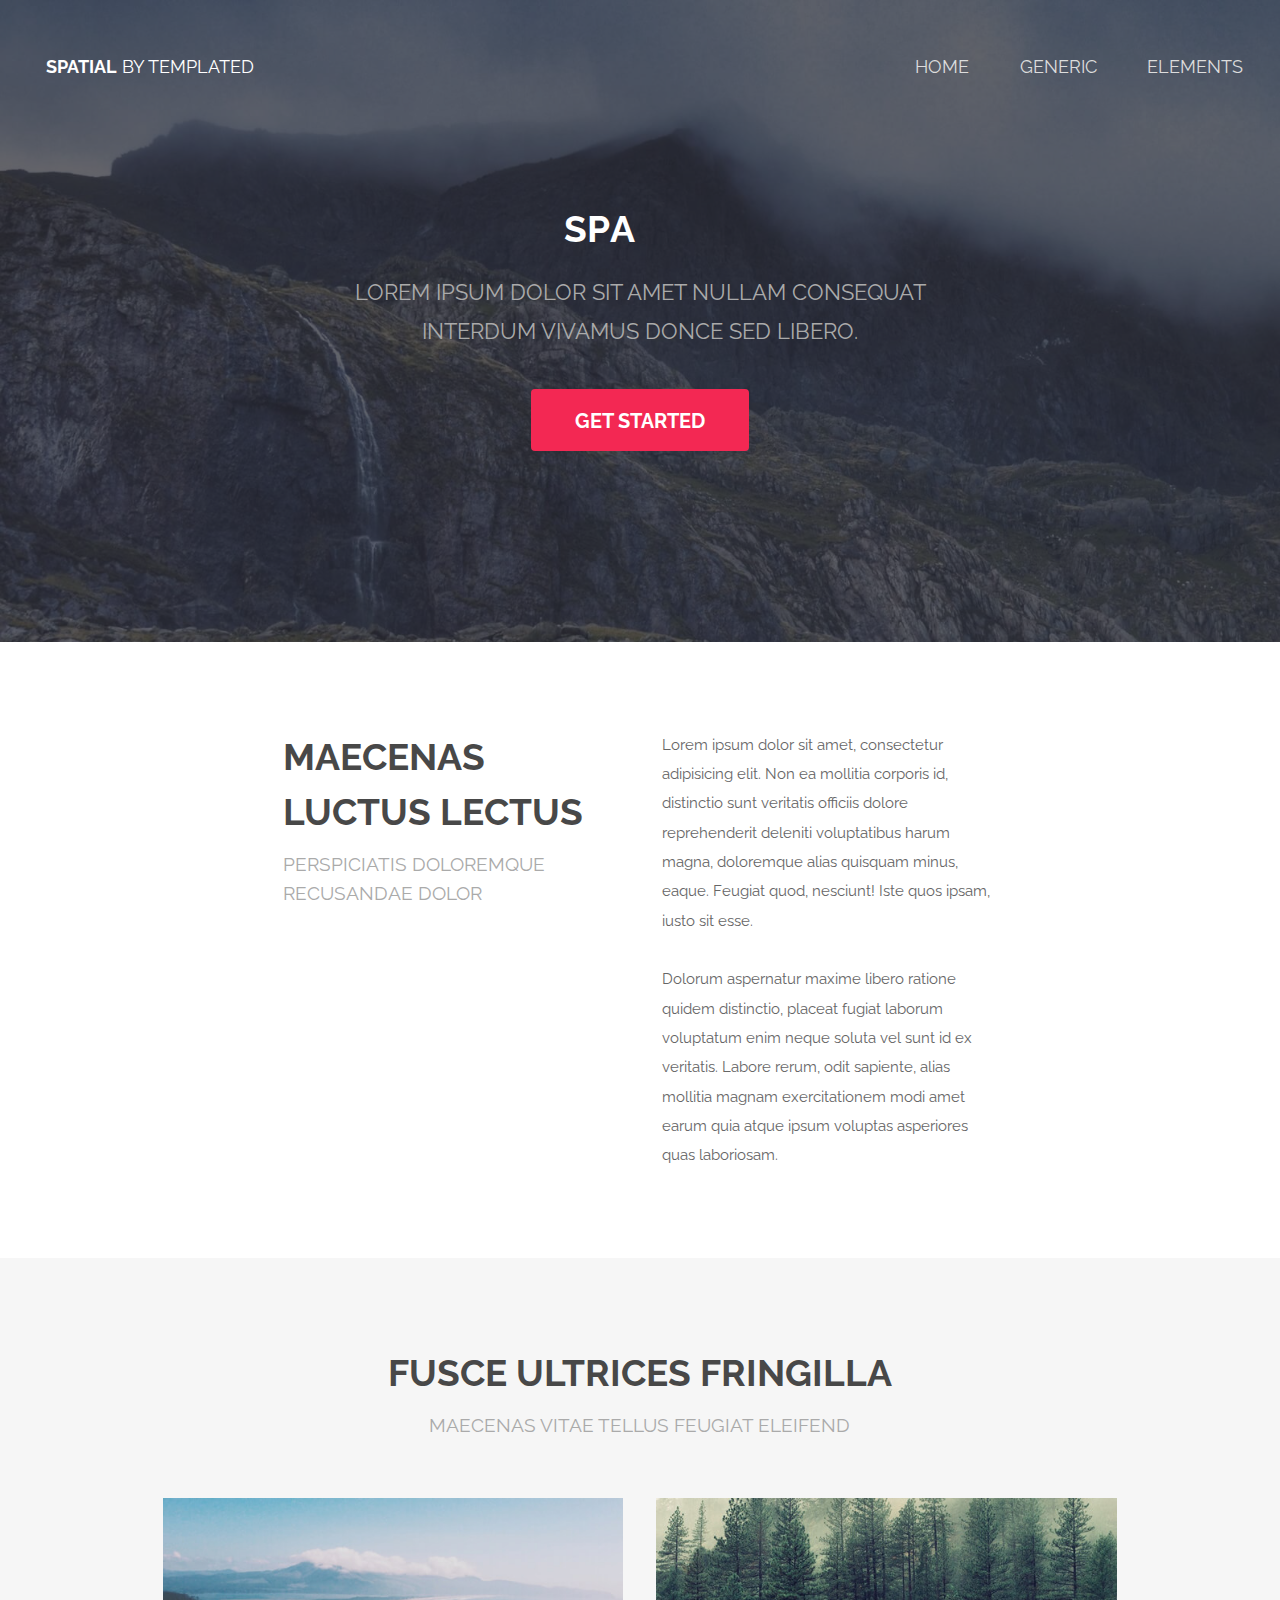
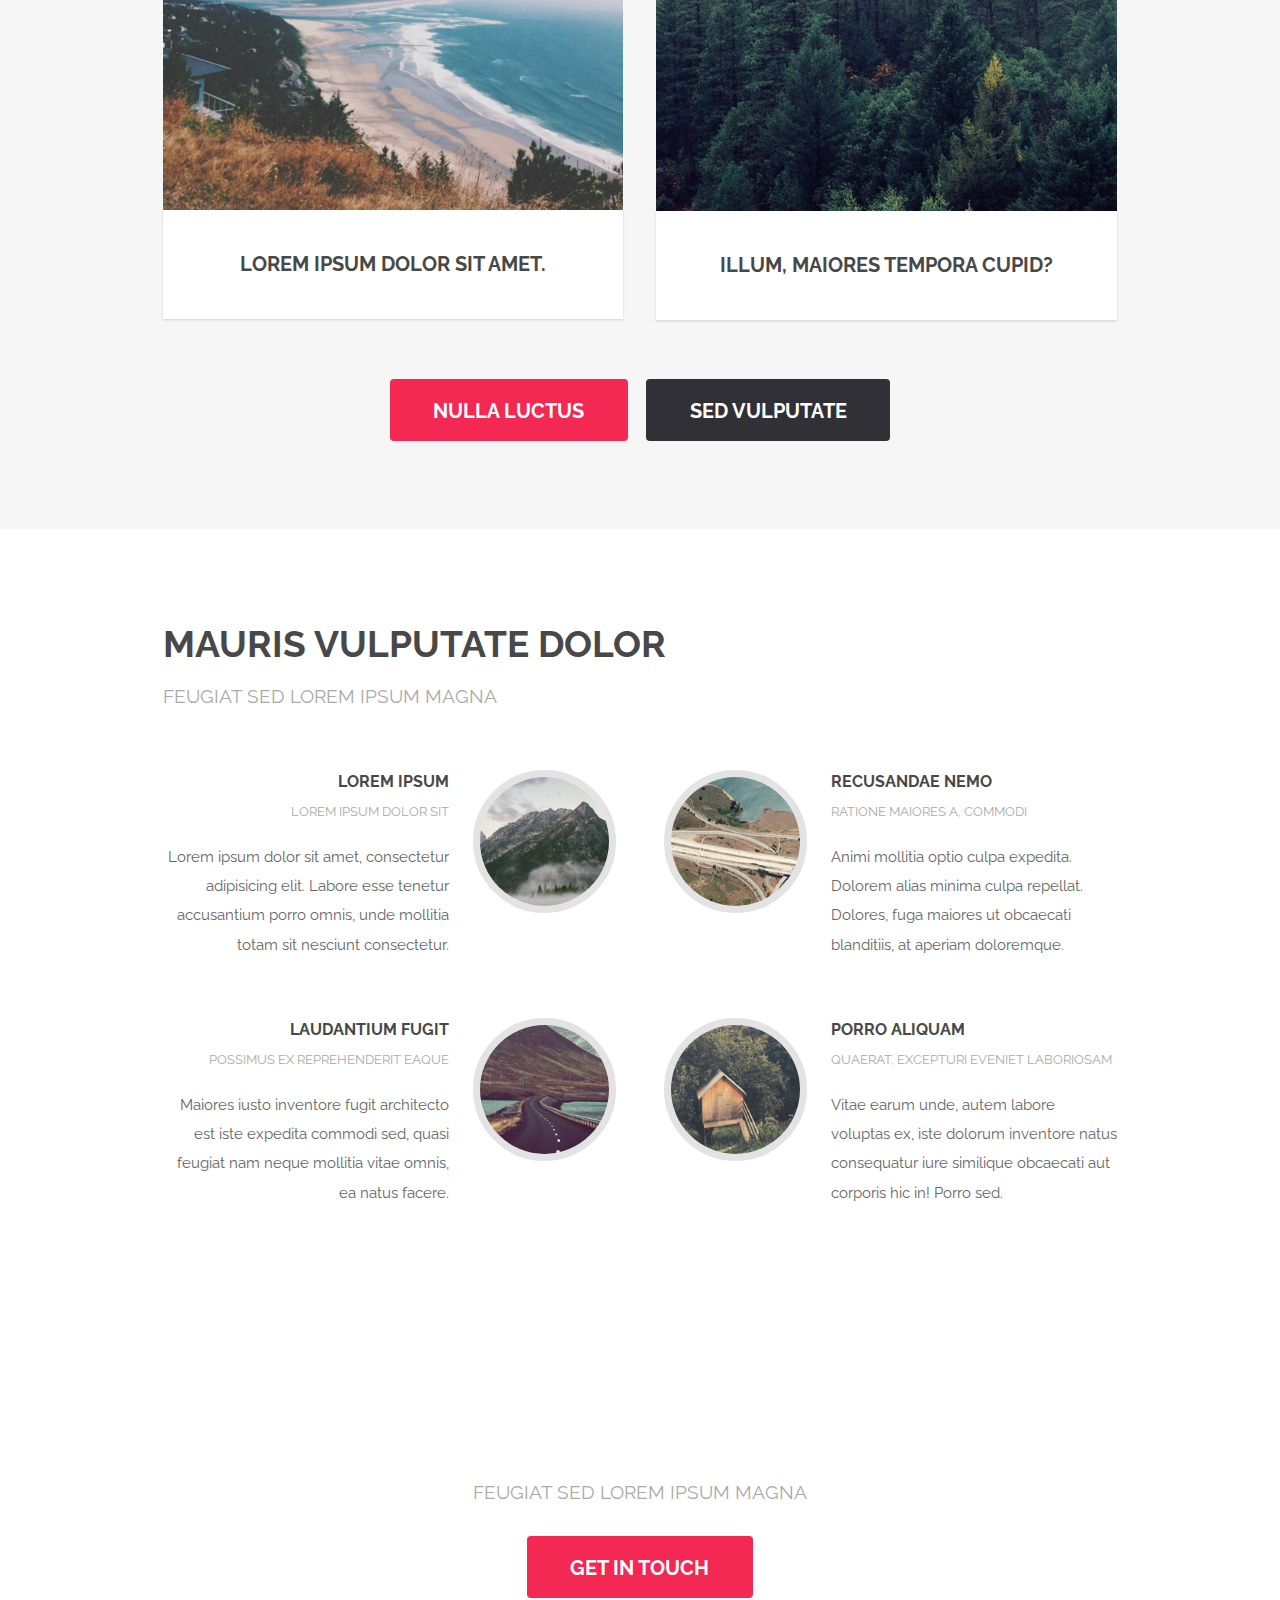
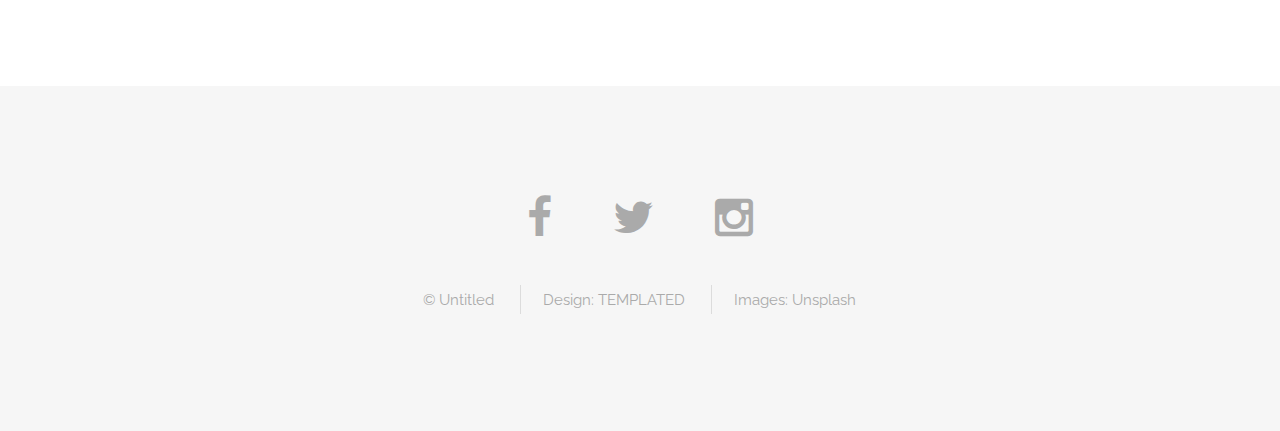
==== commit e13ad1f6: "textanimation h2 (index.html)" ====
--- a/index.html
+++ b/index.html
@@ -29,7 +29,7 @@
 
 		<!-- Banner -->
 			<section id="banner">
-				<h2>Spatial</h2>
+				<h2 class="textanimation">Spatial</h2>
 				<p>Lorem ipsum dolor sit amet nullam consequat <br /> interdum vivamus donce sed libero.</p>
 				<ul class="actions">
 					<li><a href="#" class="button special big">Get Started</a></li>
@@ -168,6 +168,7 @@
 			<script src="assets/js/skel.min.js"></script>
 			<script src="assets/js/util.js"></script>
 			<script src="assets/js/main.js"></script>
+			<script src="assets/js/new.js"></script>
 
 	</body>
 </html>--- a/assets/css/main.css
+++ b/assets/css/main.css
@@ -2782,6 +2782,19 @@
 
 /* Header */
 
+		/*textanimation h2*/
+		span {
+			opacity: 0;
+			transition: all 1s ease;
+			transform: translateY(-50px);
+			display: inline-block;
+			
+		}
+		span.fade {
+			opacity: 1;
+			transform: translateY(0px);	
+		}
+
 	#header {
 		background-color: #fff;
 		border-bottom: solid 1px rgba(144, 144, 144, 0.25);
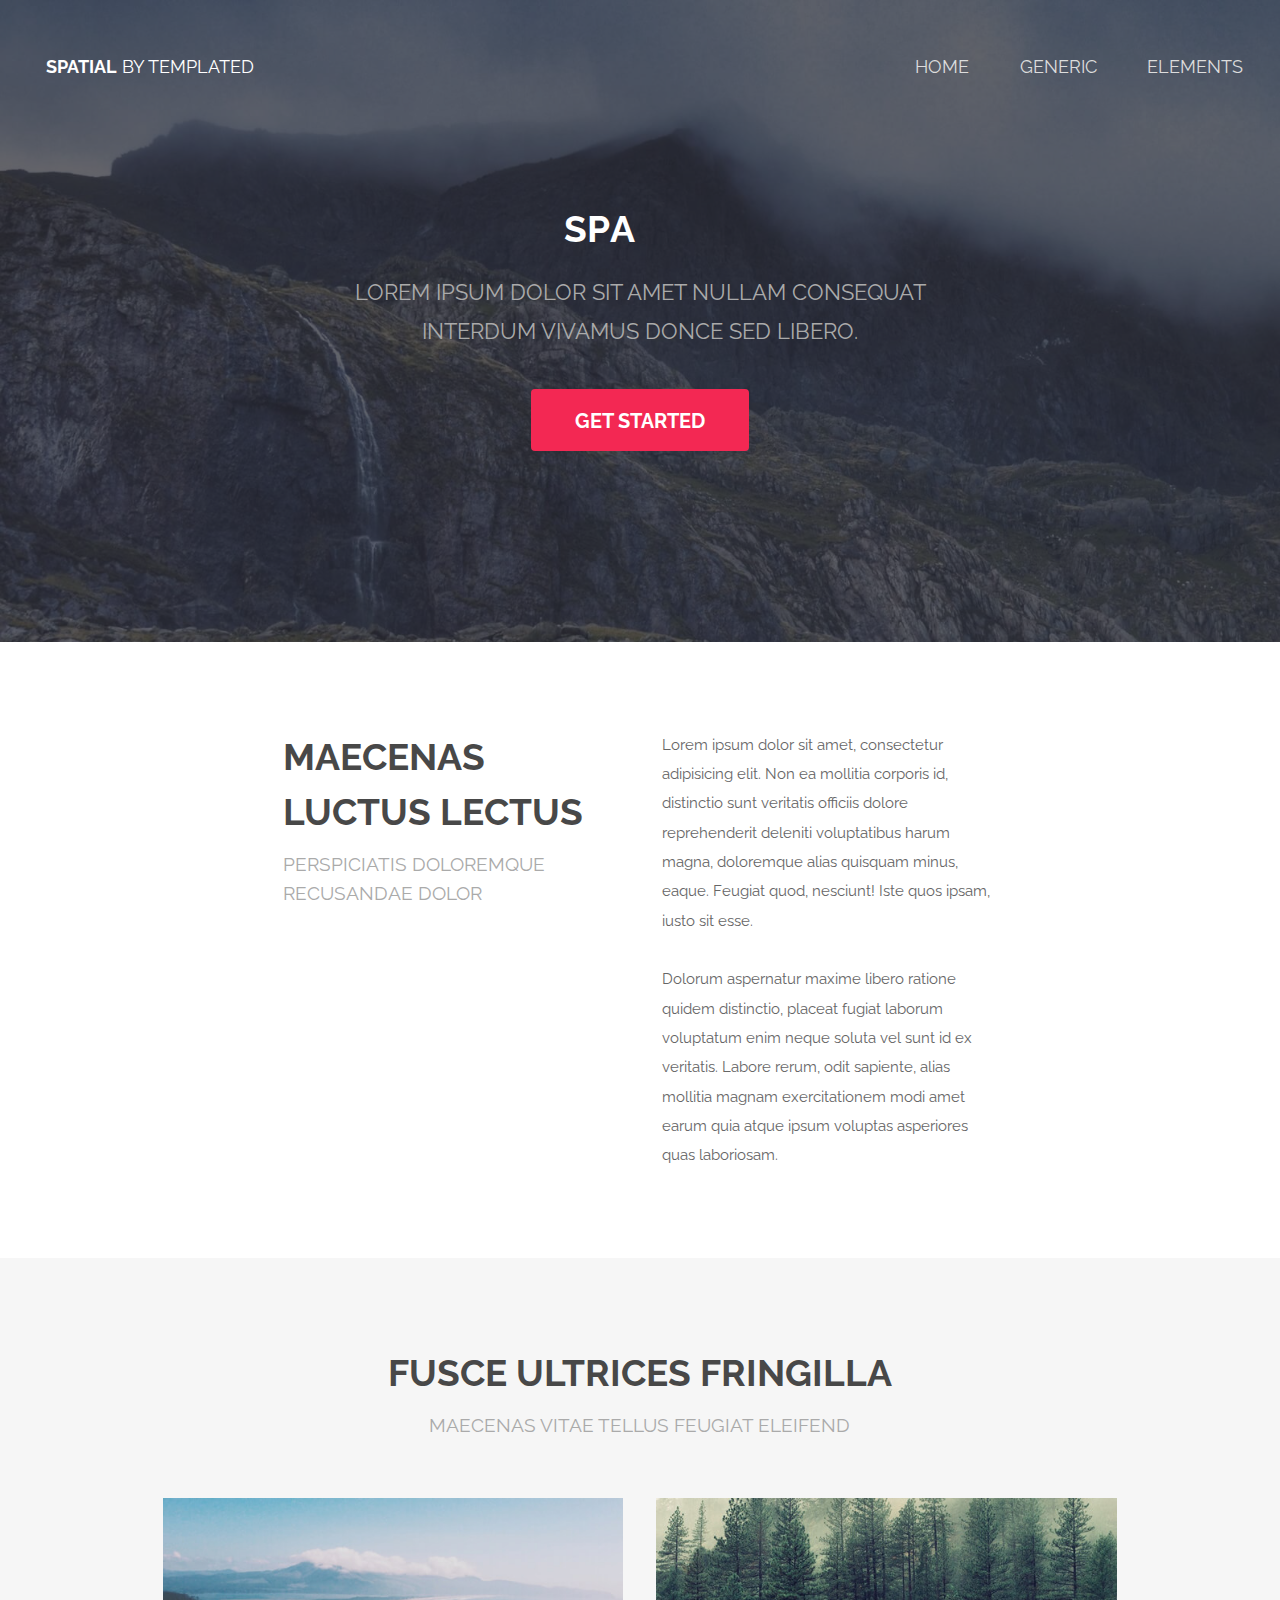
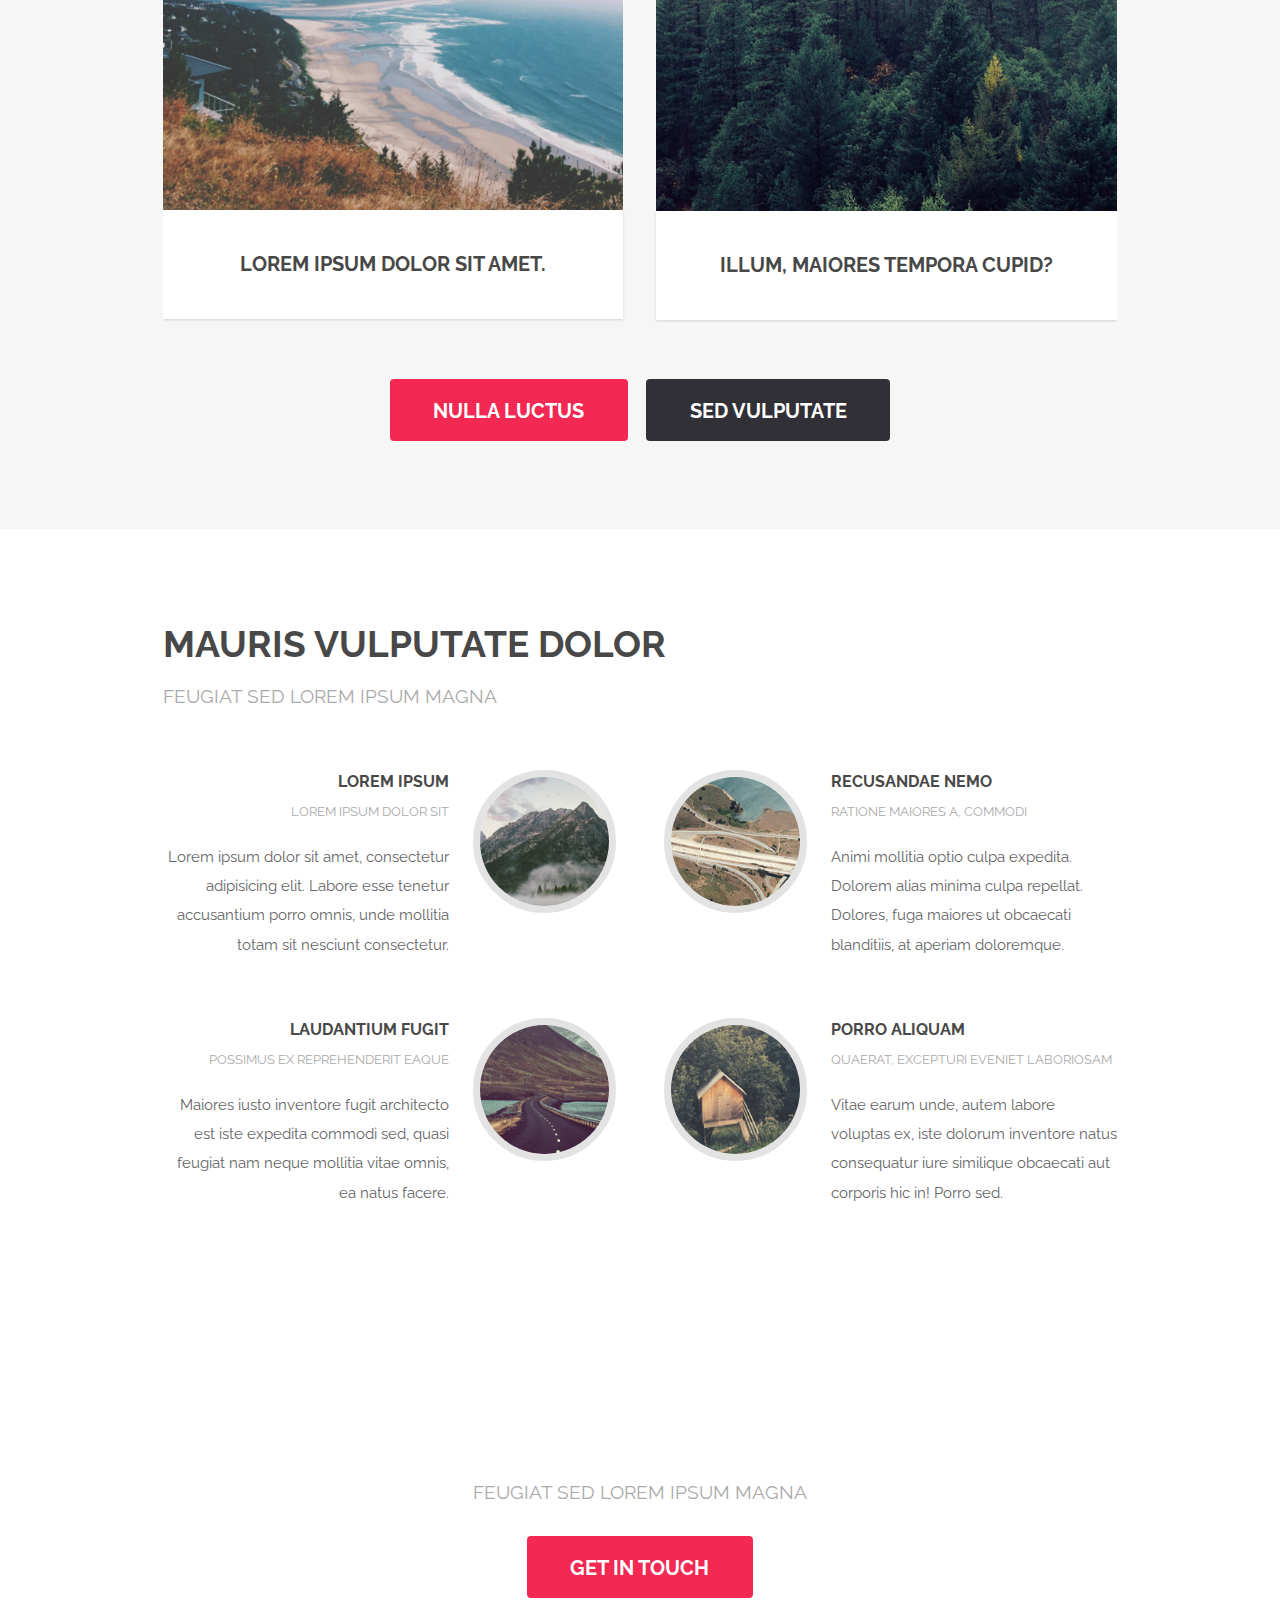
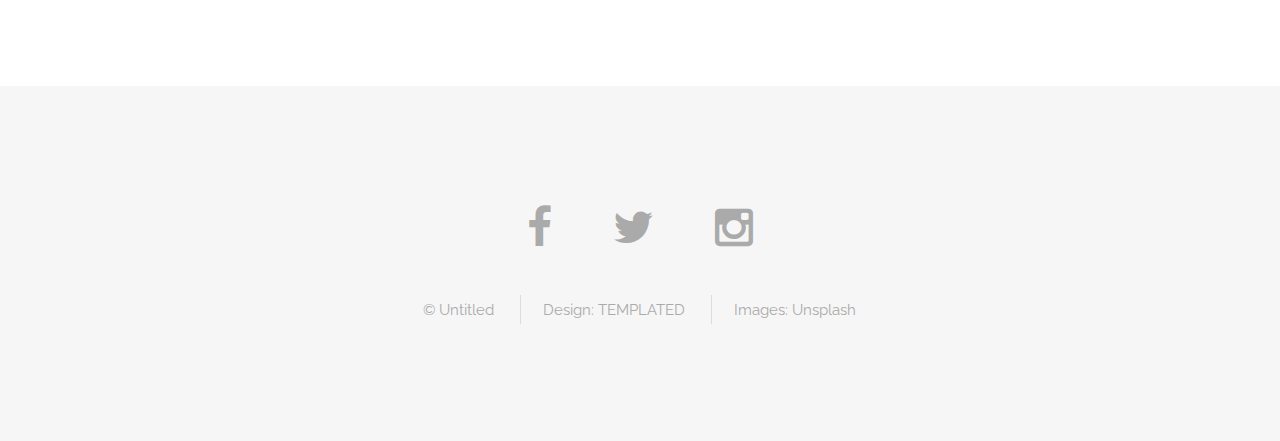
==== commit 26c4e96f: "formatted code" ====
--- a/index.html
+++ b/index.html
@@ -1,174 +1,213 @@
-<!DOCTYPE HTML>
+<!DOCTYPE html>
 <!--
 	Spatial by TEMPLATED
 	templated.co @templatedco
 	Released for free under the Creative Commons Attribution 3.0 license (templated.co/license)
 -->
 <html>
-	<head>
-		<title>Spatial by TEMPLATED</title>
-		<meta charset="utf-8" />
-		<meta name="viewport" content="width=device-width, initial-scale=1" />
-		<link rel="stylesheet" href="assets/css/main.css" />
-	</head>
-	<body class="landing">
-
-		<!-- Header -->
-			<header id="header" class="alt">
-				<h1><strong><a href="index.html">Spatial</a></strong> by Templated</h1>
-				<nav id="nav">
-					<ul>
-						<li><a href="index.html">Home</a></li>
-						<li><a href="generic.html">Generic</a></li>
-						<li><a href="elements.html">Elements</a></li>
-					</ul>
-				</nav>
-			</header>
-
-			<a href="#menu" class="navPanelToggle"><span class="fa fa-bars"></span></a>
-
-		<!-- Banner -->
-			<section id="banner">
-				<h2 class="textanimation">Spatial</h2>
-				<p>Lorem ipsum dolor sit amet nullam consequat <br /> interdum vivamus donce sed libero.</p>
-				<ul class="actions">
-					<li><a href="#" class="button special big">Get Started</a></li>
-				</ul>
-			</section>
-
-			<!-- One -->
-				<section id="one" class="wrapper style1">
-					<div class="container 75%">
-						<div class="row 200%">
-							<div class="6u 12u$(medium)">
-								<header class="major">
-									<h2>Maecenas luctus lectus</h2>
-									<p>Perspiciatis doloremque recusandae dolor</p>
-								</header>
-							</div>
-							<div class="6u$ 12u$(medium)">
-								<p>Lorem ipsum dolor sit amet, consectetur adipisicing elit. Non ea mollitia corporis id, distinctio sunt veritatis officiis dolore reprehenderit deleniti voluptatibus harum magna, doloremque alias quisquam minus, eaque. Feugiat quod, nesciunt! Iste quos ipsam, iusto sit esse.</p>
-								<p>Dolorum aspernatur maxime libero ratione quidem distinctio, placeat fugiat laborum voluptatum enim neque soluta vel sunt id ex veritatis. Labore rerum, odit sapiente, alias mollitia magnam exercitationem modi amet earum quia atque ipsum voluptas asperiores quas laboriosam.</p>
-							</div>
-						</div>
-					</div>
-				</section>
-
-			<!-- Two -->
-				<section id="two" class="wrapper style2 special">
-					<div class="container">
-						<header class="major">
-							<h2>Fusce ultrices fringilla</h2>
-							<p>Maecenas vitae tellus feugiat eleifend</p>
-						</header>
-						<div class="row 150%">
-							<div class="6u 12u$(xsmall)">
-								<div class="image fit captioned">
-									<img src="images/pic02.jpg" alt="" />
-									<h3>Lorem ipsum dolor sit amet.</h3>
-								</div>
-							</div>
-							<div class="6u$ 12u$(xsmall)">
-								<div class="image fit captioned">
-									<img src="images/pic03.jpg" alt="" />
-									<h3>Illum, maiores tempora cupid?</h3>
-								</div>
-							</div>
-						</div>
-						<ul class="actions">
-							<li><a href="#" class="button special big">Nulla luctus</a></li>
-							<li><a href="#" class="button big">Sed vulputate</a></li>
-						</ul>
-					</div>
-				</section>
-
-			<!-- Three -->
-				<section id="three" class="wrapper style1">
-					<div class="container">
-						<header class="major special">
-							<h2>Mauris vulputate dolor</h2>
-							<p>Feugiat sed lorem ipsum magna</p>
-						</header>
-						<div class="feature-grid">
-							<div class="feature">
-								<div class="image rounded"><img src="images/pic04.jpg" alt="" /></div>
-								<div class="content">
-									<header>
-										<h4>Lorem ipsum</h4>
-										<p>Lorem ipsum dolor sit</p>
-									</header>
-									<p>Lorem ipsum dolor sit amet, consectetur adipisicing elit. Labore esse tenetur accusantium porro omnis, unde mollitia totam sit nesciunt consectetur.</p>
-								</div>
-							</div>
-							<div class="feature">
-								<div class="image rounded"><img src="images/pic05.jpg" alt="" /></div>
-								<div class="content">
-									<header>
-										<h4>Recusandae nemo</h4>
-										<p>Ratione maiores a, commodi</p>
-									</header>
-									<p>Animi mollitia optio culpa expedita. Dolorem alias minima culpa repellat. Dolores, fuga maiores ut obcaecati blanditiis, at aperiam doloremque.</p>
-								</div>
-							</div>
-							<div class="feature">
-								<div class="image rounded"><img src="images/pic06.jpg" alt="" /></div>
-								<div class="content">
-									<header>
-										<h4>Laudantium fugit</h4>
-										<p>Possimus ex reprehenderit eaque</p>
-									</header>
-									<p>Maiores iusto inventore fugit architecto est iste expedita commodi sed, quasi feugiat nam neque mollitia vitae omnis, ea natus facere.</p>
-								</div>
-							</div>
-							<div class="feature">
-								<div class="image rounded"><img src="images/pic07.jpg" alt="" /></div>
-								<div class="content">
-									<header>
-										<h4>Porro aliquam</h4>
-										<p>Quaerat, excepturi eveniet laboriosam</p>
-									</header>
-									<p>Vitae earum unde, autem labore voluptas ex, iste dolorum inventore natus consequatur iure similique obcaecati aut corporis hic in! Porro sed.</p>
-								</div>
-							</div>
-						</div>
-					</div>
-				</section>
-
-			<!-- Four -->
-				<section id="four" class="wrapper style3 special">
-					<div class="container">
-						<header class="major">
-							<h2>Aenean elementum ligula</h2>
-							<p>Feugiat sed lorem ipsum magna</p>
-						</header>
-						<ul class="actions">
-							<li><a href="#" class="button special big">Get in touch</a></li>
-						</ul>
-					</div>
-				</section>
-
-		<!-- Footer -->
-			<footer id="footer">
-				<div class="container">
-					<ul class="icons">
-						<li><a href="#" class="icon fa-facebook"></a></li>
-						<li><a href="#" class="icon fa-twitter"></a></li>
-						<li><a href="#" class="icon fa-instagram"></a></li>
-					</ul>
-					<ul class="copyright">
-						<li>&copy; Untitled</li>
-						<li>Design: <a href="http://templated.co">TEMPLATED</a></li>
-						<li>Images: <a href="http://unsplash.com">Unsplash</a></li>
-					</ul>
-				</div>
-			</footer>
-
-		<!-- Scripts -->
-			<script src="assets/js/jquery.min.js"></script>
-			<script src="assets/js/skel.min.js"></script>
-			<script src="assets/js/util.js"></script>
-			<script src="assets/js/main.js"></script>
-			<script src="assets/js/new.js"></script>
-
-	</body>
-</html>+  <head>
+    <title>Spatial by TEMPLATED</title>
+    <meta charset="utf-8" />
+    <meta name="viewport" content="width=device-width, initial-scale=1" />
+    <link rel="stylesheet" href="assets/css/main.css" />
+  </head>
+  <body class="landing">
+    <!-- Header -->
+    <header id="header" class="alt">
+      <h1>
+        <strong><a href="index.html">Spatial</a></strong> by Templated
+      </h1>
+      <nav id="nav">
+        <ul>
+          <li><a href="index.html">Home</a></li>
+          <li><a href="generic.html">Generic</a></li>
+          <li><a href="elements.html">Elements</a></li>
+        </ul>
+      </nav>
+    </header>
+
+    <a href="#menu" class="navPanelToggle"><span class="fa fa-bars"></span></a>
+
+    <!-- Banner -->
+    <section id="banner">
+      <h2 class="textanimation">Spatial</h2>
+      <p>
+        Lorem ipsum dolor sit amet nullam consequat <br />
+        interdum vivamus donce sed libero.
+      </p>
+      <ul class="actions">
+        <li><a href="#" class="button special big">Get Started</a></li>
+      </ul>
+    </section>
+
+    <!-- One -->
+    <section id="one" class="wrapper style1">
+      <div class="container 75%">
+        <div class="row 200%">
+          <div class="6u 12u$(medium)">
+            <header class="major">
+              <h2>Maecenas luctus lectus</h2>
+              <p>Perspiciatis doloremque recusandae dolor</p>
+            </header>
+          </div>
+          <div class="6u$ 12u$(medium)">
+            <p>
+              Lorem ipsum dolor sit amet, consectetur adipisicing elit. Non ea
+              mollitia corporis id, distinctio sunt veritatis officiis dolore
+              reprehenderit deleniti voluptatibus harum magna, doloremque alias
+              quisquam minus, eaque. Feugiat quod, nesciunt! Iste quos ipsam,
+              iusto sit esse.
+            </p>
+            <p>
+              Dolorum aspernatur maxime libero ratione quidem distinctio,
+              placeat fugiat laborum voluptatum enim neque soluta vel sunt id ex
+              veritatis. Labore rerum, odit sapiente, alias mollitia magnam
+              exercitationem modi amet earum quia atque ipsum voluptas
+              asperiores quas laboriosam.
+            </p>
+          </div>
+        </div>
+      </div>
+    </section>
+
+    <!-- Two -->
+    <section id="two" class="wrapper style2 special">
+      <div class="container">
+        <header class="major">
+          <h2>Fusce ultrices fringilla</h2>
+          <p>Maecenas vitae tellus feugiat eleifend</p>
+        </header>
+        <div class="row 150%">
+          <div class="6u 12u$(xsmall)">
+            <div class="image fit captioned">
+              <img src="images/pic02.jpg" alt="" />
+              <h3>Lorem ipsum dolor sit amet.</h3>
+            </div>
+          </div>
+          <div class="6u$ 12u$(xsmall)">
+            <div class="image fit captioned">
+              <img src="images/pic03.jpg" alt="" />
+              <h3>Illum, maiores tempora cupid?</h3>
+            </div>
+          </div>
+        </div>
+        <ul class="actions">
+          <li><a href="#" class="button special big">Nulla luctus</a></li>
+          <li><a href="#" class="button big">Sed vulputate</a></li>
+        </ul>
+      </div>
+    </section>
+
+    <!-- Three -->
+    <section id="three" class="wrapper style1">
+      <div class="container">
+        <header class="major special">
+          <h2>Mauris vulputate dolor</h2>
+          <p>Feugiat sed lorem ipsum magna</p>
+        </header>
+        <div class="feature-grid">
+          <div class="feature">
+            <div class="image rounded">
+              <img src="images/pic04.jpg" alt="" />
+            </div>
+            <div class="content">
+              <header>
+                <h4>Lorem ipsum</h4>
+                <p>Lorem ipsum dolor sit</p>
+              </header>
+              <p>
+                Lorem ipsum dolor sit amet, consectetur adipisicing elit. Labore
+                esse tenetur accusantium porro omnis, unde mollitia totam sit
+                nesciunt consectetur.
+              </p>
+            </div>
+          </div>
+          <div class="feature">
+            <div class="image rounded">
+              <img src="images/pic05.jpg" alt="" />
+            </div>
+            <div class="content">
+              <header>
+                <h4>Recusandae nemo</h4>
+                <p>Ratione maiores a, commodi</p>
+              </header>
+              <p>
+                Animi mollitia optio culpa expedita. Dolorem alias minima culpa
+                repellat. Dolores, fuga maiores ut obcaecati blanditiis, at
+                aperiam doloremque.
+              </p>
+            </div>
+          </div>
+          <div class="feature">
+            <div class="image rounded">
+              <img src="images/pic06.jpg" alt="" />
+            </div>
+            <div class="content">
+              <header>
+                <h4>Laudantium fugit</h4>
+                <p>Possimus ex reprehenderit eaque</p>
+              </header>
+              <p>
+                Maiores iusto inventore fugit architecto est iste expedita
+                commodi sed, quasi feugiat nam neque mollitia vitae omnis, ea
+                natus facere.
+              </p>
+            </div>
+          </div>
+          <div class="feature">
+            <div class="image rounded">
+              <img src="images/pic07.jpg" alt="" />
+            </div>
+            <div class="content">
+              <header>
+                <h4>Porro aliquam</h4>
+                <p>Quaerat, excepturi eveniet laboriosam</p>
+              </header>
+              <p>
+                Vitae earum unde, autem labore voluptas ex, iste dolorum
+                inventore natus consequatur iure similique obcaecati aut
+                corporis hic in! Porro sed.
+              </p>
+            </div>
+          </div>
+        </div>
+      </div>
+    </section>
+
+    <!-- Four -->
+    <section id="four" class="wrapper style3 special">
+      <div class="container">
+        <header class="major">
+          <h2>Aenean elementum ligula</h2>
+          <p>Feugiat sed lorem ipsum magna</p>
+        </header>
+        <ul class="actions">
+          <li><a href="#" class="button special big">Get in touch</a></li>
+        </ul>
+      </div>
+    </section>
+
+    <!-- Footer -->
+    <footer id="footer">
+      <div class="container">
+        <ul class="icons">
+          <li><a href="#" class="icon fa-facebook"></a></li>
+          <li><a href="#" class="icon fa-twitter"></a></li>
+          <li><a href="#" class="icon fa-instagram"></a></li>
+        </ul>
+        <ul class="copyright">
+          <li>&copy; Untitled</li>
+          <li>Design: <a href="http://templated.co">TEMPLATED</a></li>
+          <li>Images: <a href="http://unsplash.com">Unsplash</a></li>
+        </ul>
+      </div>
+    </footer>
+
+    <!-- Scripts -->
+    <script src="assets/js/jquery.min.js"></script>
+    <script src="assets/js/skel.min.js"></script>
+    <script src="assets/js/util.js"></script>
+    <script src="assets/js/main.js"></script>
+    <script src="assets/js/textanimation.js"></script>
+  </body>
+</html>
--- a/assets/css/main.css
+++ b/assets/css/main.css
@@ -6,6 +6,53 @@
 	templated.co @templatedco
 	Released for free under the Creative Commons Attribution 3.0 license (templated.co/license)
 */
+
+
+/*Animatedcounter*/
+
+* {
+    box-sizing: border-box;
+    margin: 0;
+    padding: 0;
+     
+}
+
+body {
+    font-family: Arial, Helvetica, sans-serif;  
+}
+
+.my-headline{
+    font-size: 24px;
+    color: grey;
+    font-weight: lighter;
+    margin-left: 150px;
+}
+
+.container{
+    max-width: 1100px;
+    margin: 0 auto;
+    overflow: auto;
+}
+
+.counters{
+    padding: 40px 20px;
+}
+
+.animatedCounter{
+	font-size: 40px;
+	padding: 50px;
+	color:grey;
+}
+
+
+.counters .container{
+    display: grid;
+    grid-gap: 30px;
+    grid-template-columns: repeat(4, 1fr);
+    text-align: center;
+}
+
+
 
 /* Reset */
 
@@ -3215,6 +3262,7 @@
 
 		#footer .icons {
 			font-size: 1.5em;
+			padding-top: 10px;
 		}
 
 			#footer .icons li {
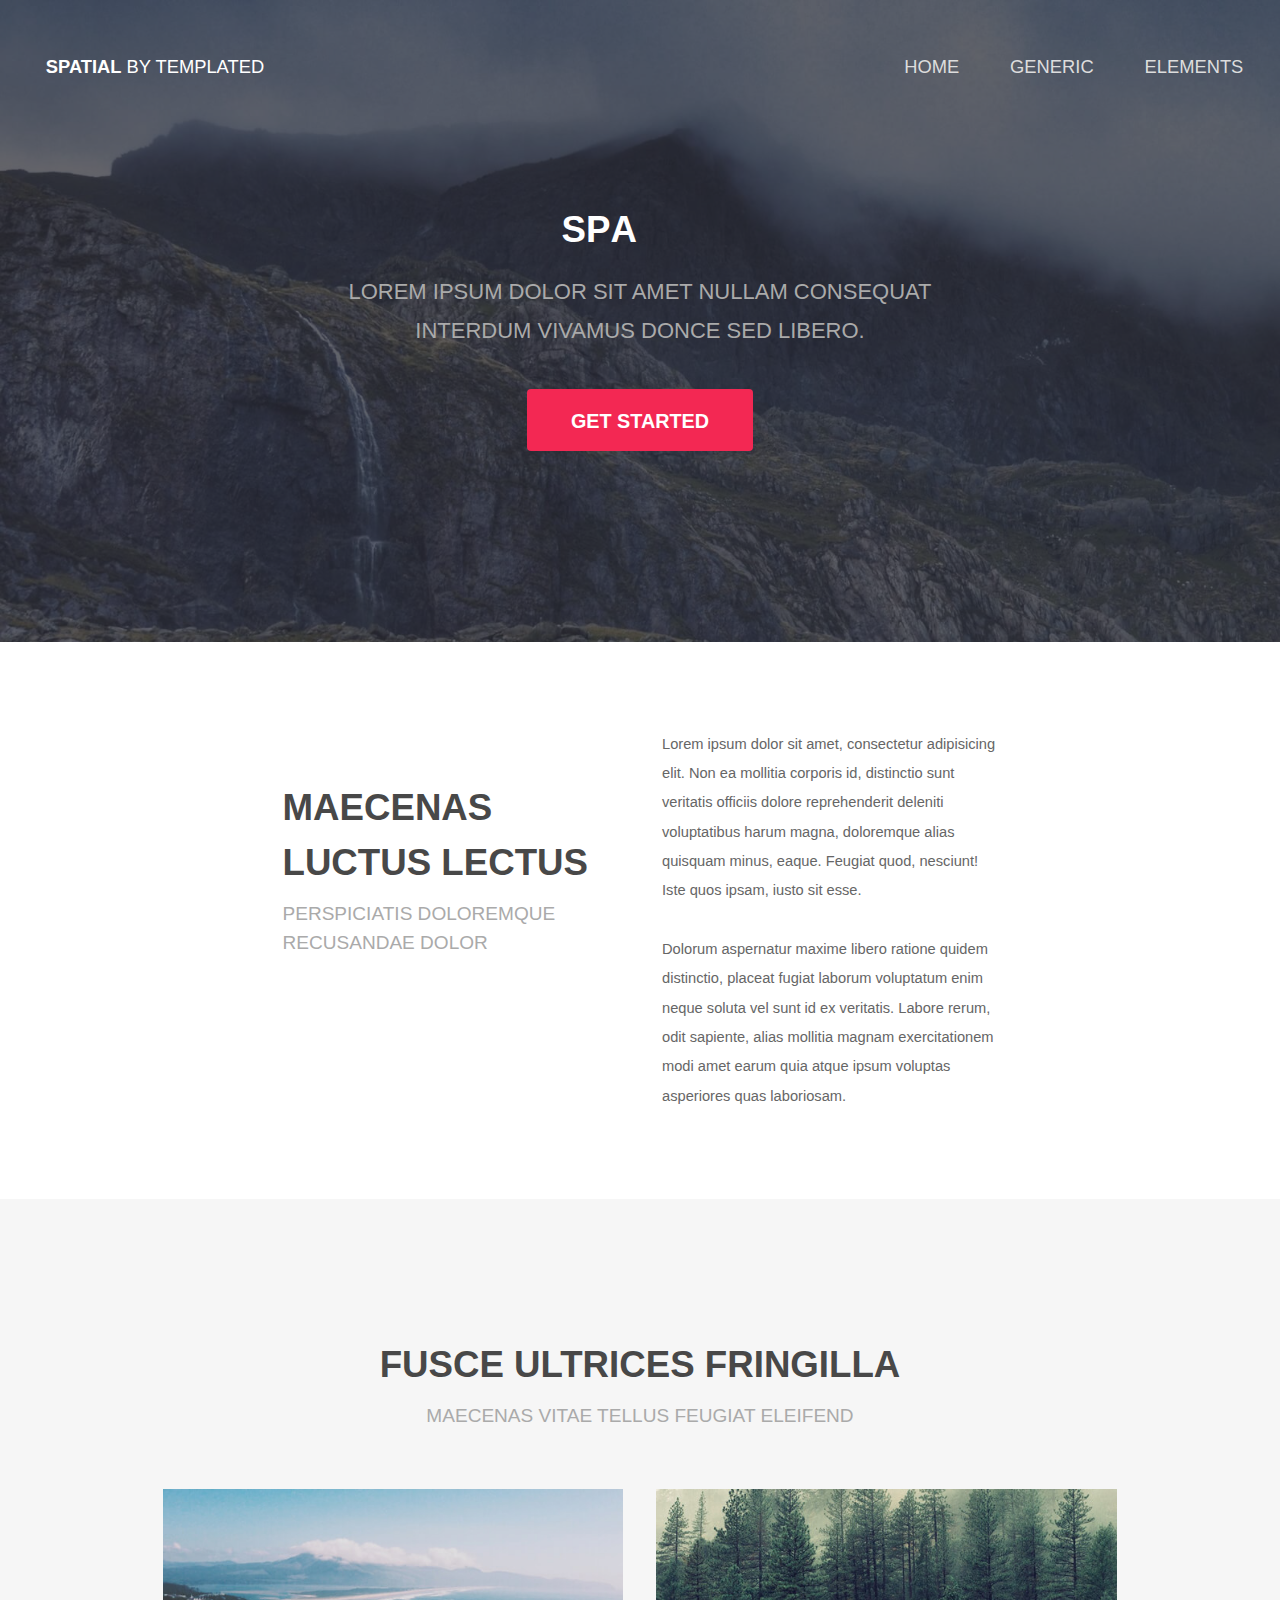
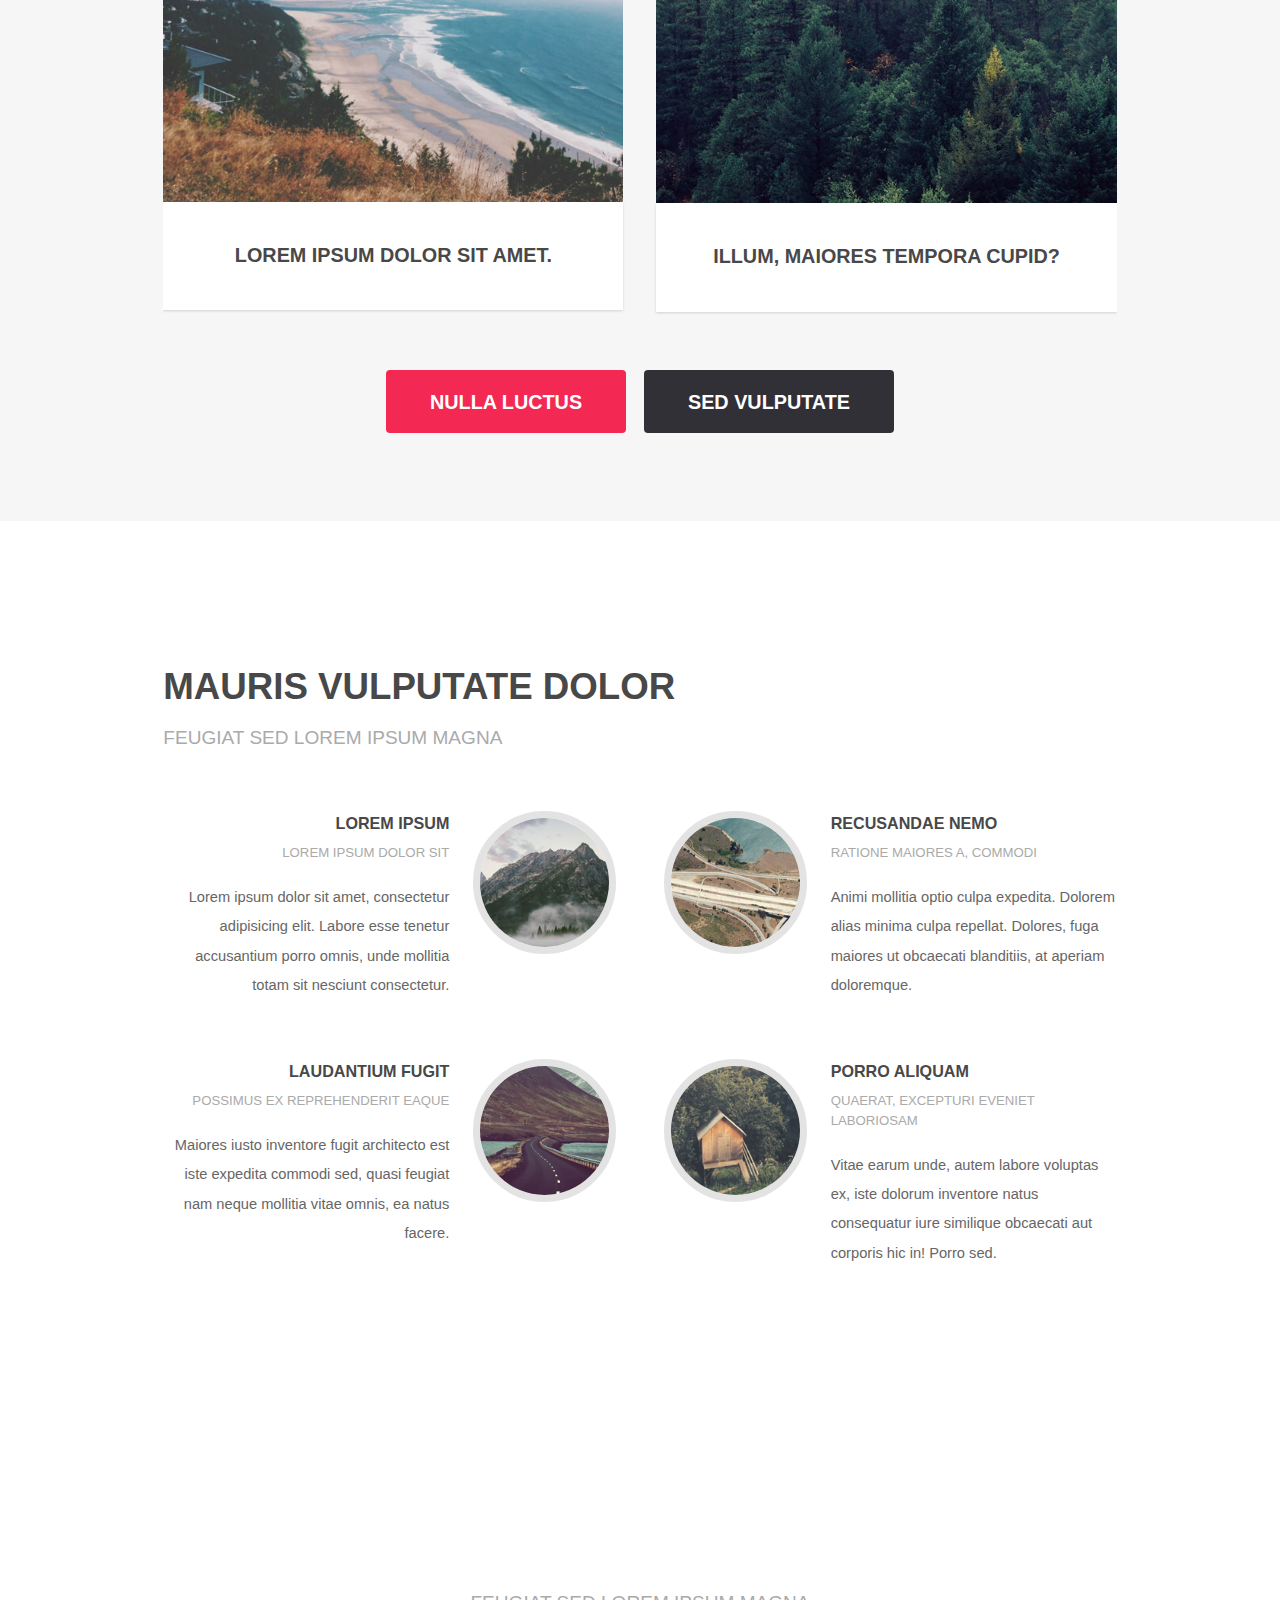
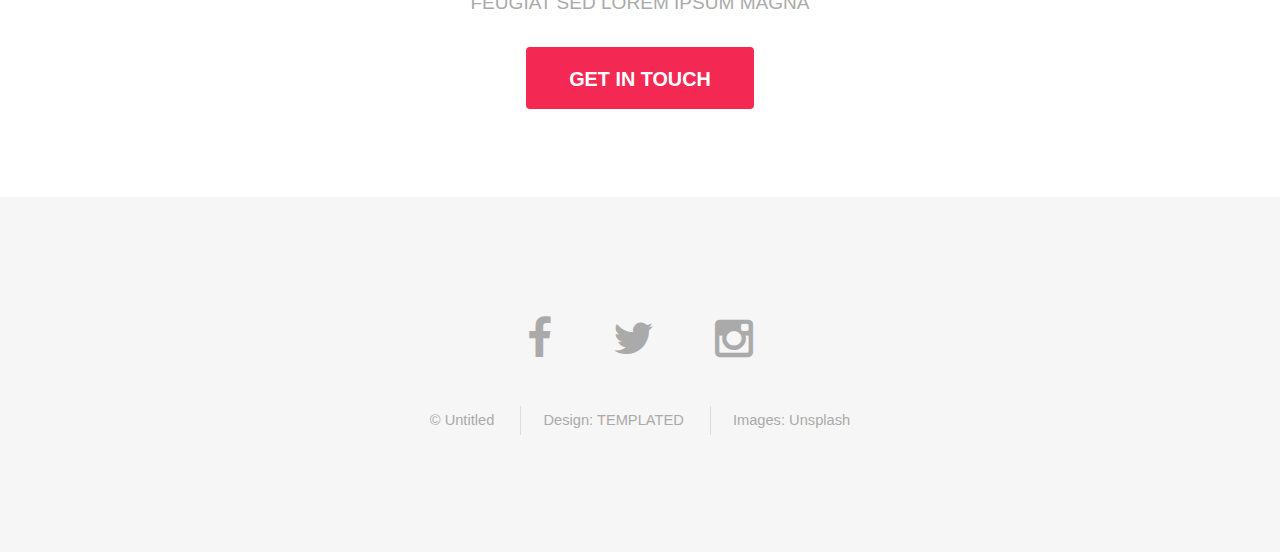
==== commit f8c0637e: "renamed textanimation.js to index.js" ====
--- a/index.html
+++ b/index.html
@@ -208,6 +208,6 @@
     <script src="assets/js/skel.min.js"></script>
     <script src="assets/js/util.js"></script>
     <script src="assets/js/main.js"></script>
-    <script src="assets/js/textanimation.js"></script>
+    <script src="assets/js/index.js"></script>
   </body>
 </html>
--- a/assets/css/main.css
+++ b/assets/css/main.css
@@ -1,5 +1,5 @@
 @import url(font-awesome.min.css);
-@import url(https://fonts.googleapis.com/css?family=Raleway:400,700);
+@import url(https://fonts.googleapis.com/css?family=Raleway:400, 700);
 
 /*
 	Spatial by TEMPLATED
@@ -7,3323 +7,3518 @@
 	Released for free under the Creative Commons Attribution 3.0 license (templated.co/license)
 */
 
+/*AJAX*/
+.employees {
+  display: inline-block;
+  margin: 10px;
+}
+#employees {
+  margin-left: 150px;
+  margin-bottom: 70px;
+}
+#button {
+  margin-bottom: 30px;
+  margin-left: 150px;
+}
 
 /*Animatedcounter*/
 
 * {
-    box-sizing: border-box;
+  box-sizing: border-box;
+  margin: 0;
+  padding: 0;
+}
+
+body {
+  font-family: Arial, Helvetica, sans-serif;
+}
+
+.my-headline {
+  font-size: 24px;
+  color: grey;
+  font-weight: lighter;
+  margin-left: 150px;
+}
+
+.container {
+  max-width: 1100px;
+  margin: 0 auto;
+  overflow: auto;
+}
+
+.counters {
+  padding: 40px 20px;
+}
+
+.animatedCounter {
+  font-size: 40px;
+  padding: 50px;
+  color: grey;
+}
+
+.counters .container {
+  display: grid;
+  grid-gap: 30px;
+  grid-template-columns: repeat(4, 1fr);
+  text-align: center;
+}
+
+/* Reset */
+
+html,
+body,
+div,
+span,
+applet,
+object,
+iframe,
+h1,
+h2,
+h3,
+h4,
+h5,
+h6,
+p,
+blockquote,
+pre,
+a,
+abbr,
+acronym,
+address,
+big,
+cite,
+code,
+del,
+dfn,
+em,
+img,
+ins,
+kbd,
+q,
+s,
+samp,
+small,
+strike,
+strong,
+sub,
+sup,
+tt,
+var,
+b,
+u,
+i,
+center,
+dl,
+dt,
+dd,
+ol,
+ul,
+li,
+fieldset,
+form,
+label,
+legend,
+table,
+caption,
+tbody,
+tfoot,
+thead,
+tr,
+th,
+td,
+article,
+aside,
+canvas,
+details,
+embed,
+figure,
+figcaption,
+footer,
+header,
+hgroup,
+menu,
+nav,
+output,
+ruby,
+section,
+summary,
+time,
+mark,
+audio,
+video {
+  margin: 0;
+  padding: 0;
+  border: 0;
+  font-size: 100%;
+  font: inherit;
+  vertical-align: baseline;
+}
+
+article,
+aside,
+details,
+figcaption,
+figure,
+footer,
+header,
+hgroup,
+menu,
+nav,
+section {
+  display: block;
+}
+
+body {
+  line-height: 1;
+}
+
+ol,
+ul {
+  list-style: none;
+}
+
+blockquote,
+q {
+  quotes: none;
+}
+
+blockquote:before,
+blockquote:after,
+q:before,
+q:after {
+  content: "";
+  content: none;
+}
+
+table {
+  border-collapse: collapse;
+  border-spacing: 0;
+}
+
+body {
+  -webkit-text-size-adjust: none;
+}
+
+/* Box Model */
+
+*,
+*:before,
+*:after {
+  -moz-box-sizing: border-box;
+  -webkit-box-sizing: border-box;
+  box-sizing: border-box;
+}
+
+/* Containers */
+
+.container {
+  margin-left: auto;
+  margin-right: auto;
+}
+
+.container.\31 25\25 {
+  width: 100%;
+  max-width: 100em;
+  min-width: 80em;
+}
+
+.container.\37 5\25 {
+  width: 60em;
+}
+
+.container.\35 0\25 {
+  width: 40em;
+}
+
+.container.\32 5\25 {
+  width: 20em;
+}
+
+.container {
+  width: 80em;
+}
+
+@media screen and (max-width: 1680px) {
+  .container.\31 25\25 {
+    width: 100%;
+    max-width: 100em;
+    min-width: 80em;
+  }
+
+  .container.\37 5\25 {
+    width: 60em;
+  }
+
+  .container.\35 0\25 {
+    width: 40em;
+  }
+
+  .container.\32 5\25 {
+    width: 20em;
+  }
+
+  .container {
+    width: 80em;
+  }
+}
+
+@media screen and (max-width: 1280px) {
+  .container.\31 25\25 {
+    width: 100%;
+    max-width: 81.25em;
+    min-width: 65em;
+  }
+
+  .container.\37 5\25 {
+    width: 48.75em;
+  }
+
+  .container.\35 0\25 {
+    width: 32.5em;
+  }
+
+  .container.\32 5\25 {
+    width: 16.25em;
+  }
+
+  .container {
+    width: 65em;
+  }
+}
+
+@media screen and (max-width: 980px) {
+  .container.\31 25\25 {
+    width: 100%;
+    max-width: 112.5%;
+    min-width: 90%;
+  }
+
+  .container.\37 5\25 {
+    width: 67.5%;
+  }
+
+  .container.\35 0\25 {
+    width: 45%;
+  }
+
+  .container.\32 5\25 {
+    width: 22.5%;
+  }
+
+  .container {
+    width: 90%;
+  }
+}
+
+@media screen and (max-width: 736px) {
+  .container.\31 25\25 {
+    width: 100%;
+    max-width: 112.5%;
+    min-width: 90%;
+  }
+
+  .container.\37 5\25 {
+    width: 67.5%;
+  }
+
+  .container.\35 0\25 {
+    width: 45%;
+  }
+
+  .container.\32 5\25 {
+    width: 22.5%;
+  }
+
+  .container {
+    width: 90% !important;
+  }
+}
+
+@media screen and (max-width: 480px) {
+  .container.\31 25\25 {
+    width: 100%;
+    max-width: 112.5%;
+    min-width: 90%;
+  }
+
+  .container.\37 5\25 {
+    width: 67.5%;
+  }
+
+  .container.\35 0\25 {
+    width: 45%;
+  }
+
+  .container.\32 5\25 {
+    width: 22.5%;
+  }
+
+  .container {
+    width: 90% !important;
+  }
+}
+
+/* Grid */
+
+.row {
+  border-bottom: solid 1px transparent;
+  -moz-box-sizing: border-box;
+  -webkit-box-sizing: border-box;
+  box-sizing: border-box;
+}
+
+.row > * {
+  float: left;
+  -moz-box-sizing: border-box;
+  -webkit-box-sizing: border-box;
+  box-sizing: border-box;
+}
+
+.row:after,
+.row:before {
+  content: "";
+  display: block;
+  clear: both;
+  height: 0;
+}
+
+.row.uniform > * > :first-child {
+  margin-top: 0;
+}
+
+.row.uniform > * > :last-child {
+  margin-bottom: 0;
+}
+
+.row.\30 \25 > * {
+  padding: 0 0 0 0em;
+}
+
+.row.\30 \25 {
+  margin: 0 0 -1px 0em;
+}
+
+.row.uniform.\30 \25 > * {
+  padding: 0em 0 0 0em;
+}
+
+.row.uniform.\30 \25 {
+  margin: 0em 0 -1px 0em;
+}
+
+.row > * {
+  padding: 0 0 0 2em;
+}
+
+.row {
+  margin: 0 0 -1px -2em;
+}
+
+.row.uniform > * {
+  padding: 2em 0 0 2em;
+}
+
+.row.uniform {
+  margin: -2em 0 -1px -2em;
+}
+
+.row.\32 00\25 > * {
+  padding: 0 0 0 4em;
+}
+
+.row.\32 00\25 {
+  margin: 0 0 -1px -4em;
+}
+
+.row.uniform.\32 00\25 > * {
+  padding: 4em 0 0 4em;
+}
+
+.row.uniform.\32 00\25 {
+  margin: -4em 0 -1px -4em;
+}
+
+.row.\31 50\25 > * {
+  padding: 0 0 0 3em;
+}
+
+.row.\31 50\25 {
+  margin: 0 0 -1px -3em;
+}
+
+.row.uniform.\31 50\25 > * {
+  padding: 3em 0 0 3em;
+}
+
+.row.uniform.\31 50\25 {
+  margin: -3em 0 -1px -3em;
+}
+
+.row.\35 0\25 > * {
+  padding: 0 0 0 1em;
+}
+
+.row.\35 0\25 {
+  margin: 0 0 -1px -1em;
+}
+
+.row.uniform.\35 0\25 > * {
+  padding: 1em 0 0 1em;
+}
+
+.row.uniform.\35 0\25 {
+  margin: -1em 0 -1px -1em;
+}
+
+.row.\32 5\25 > * {
+  padding: 0 0 0 0.5em;
+}
+
+.row.\32 5\25 {
+  margin: 0 0 -1px -0.5em;
+}
+
+.row.uniform.\32 5\25 > * {
+  padding: 0.5em 0 0 0.5em;
+}
+
+.row.uniform.\32 5\25 {
+  margin: -0.5em 0 -1px -0.5em;
+}
+
+.\31 2u,
+.\31 2u\24 {
+  width: 100%;
+  clear: none;
+  margin-left: 0;
+}
+
+.\31 1u,
+.\31 1u\24 {
+  width: 91.6666666667%;
+  clear: none;
+  margin-left: 0;
+}
+
+.\31 0u,
+.\31 0u\24 {
+  width: 83.3333333333%;
+  clear: none;
+  margin-left: 0;
+}
+
+.\39 u,
+.\39 u\24 {
+  width: 75%;
+  clear: none;
+  margin-left: 0;
+}
+
+.\38 u,
+.\38 u\24 {
+  width: 66.6666666667%;
+  clear: none;
+  margin-left: 0;
+}
+
+.\37 u,
+.\37 u\24 {
+  width: 58.3333333333%;
+  clear: none;
+  margin-left: 0;
+}
+
+.\36 u,
+.\36 u\24 {
+  width: 50%;
+  clear: none;
+  margin-left: 0;
+}
+
+.\35 u,
+.\35 u\24 {
+  width: 41.6666666667%;
+  clear: none;
+  margin-left: 0;
+}
+
+.\34 u,
+.\34 u\24 {
+  width: 33.3333333333%;
+  clear: none;
+  margin-left: 0;
+}
+
+.\33 u,
+.\33 u\24 {
+  width: 25%;
+  clear: none;
+  margin-left: 0;
+}
+
+.\32 u,
+.\32 u\24 {
+  width: 16.6666666667%;
+  clear: none;
+  margin-left: 0;
+}
+
+.\31 u,
+.\31 u\24 {
+  width: 8.3333333333%;
+  clear: none;
+  margin-left: 0;
+}
+
+.\31 2u\24 + *,
+.\31 1u\24 + *,
+.\31 0u\24 + *,
+.\39 u\24 + *,
+.\38 u\24 + *,
+.\37 u\24 + *,
+.\36 u\24 + *,
+.\35 u\24 + *,
+.\34 u\24 + *,
+.\33 u\24 + *,
+.\32 u\24 + *,
+.\31 u\24 + * {
+  clear: left;
+}
+
+.\-11u {
+  margin-left: 91.66667%;
+}
+
+.\-10u {
+  margin-left: 83.33333%;
+}
+
+.\-9u {
+  margin-left: 75%;
+}
+
+.\-8u {
+  margin-left: 66.66667%;
+}
+
+.\-7u {
+  margin-left: 58.33333%;
+}
+
+.\-6u {
+  margin-left: 50%;
+}
+
+.\-5u {
+  margin-left: 41.66667%;
+}
+
+.\-4u {
+  margin-left: 33.33333%;
+}
+
+.\-3u {
+  margin-left: 25%;
+}
+
+.\-2u {
+  margin-left: 16.66667%;
+}
+
+.\-1u {
+  margin-left: 8.33333%;
+}
+
+@media screen and (max-width: 1680px) {
+  .row > * {
+    padding: 0 0 0 2em;
+  }
+
+  .row {
+    margin: 0 0 -1px -2em;
+  }
+
+  .row.uniform > * {
+    padding: 2em 0 0 2em;
+  }
+
+  .row.uniform {
+    margin: -2em 0 -1px -2em;
+  }
+
+  .row.\32 00\25 > * {
+    padding: 0 0 0 4em;
+  }
+
+  .row.\32 00\25 {
+    margin: 0 0 -1px -4em;
+  }
+
+  .row.uniform.\32 00\25 > * {
+    padding: 4em 0 0 4em;
+  }
+
+  .row.uniform.\32 00\25 {
+    margin: -4em 0 -1px -4em;
+  }
+
+  .row.\31 50\25 > * {
+    padding: 0 0 0 3em;
+  }
+
+  .row.\31 50\25 {
+    margin: 0 0 -1px -3em;
+  }
+
+  .row.uniform.\31 50\25 > * {
+    padding: 3em 0 0 3em;
+  }
+
+  .row.uniform.\31 50\25 {
+    margin: -3em 0 -1px -3em;
+  }
+
+  .row.\35 0\25 > * {
+    padding: 0 0 0 1em;
+  }
+
+  .row.\35 0\25 {
+    margin: 0 0 -1px -1em;
+  }
+
+  .row.uniform.\35 0\25 > * {
+    padding: 1em 0 0 1em;
+  }
+
+  .row.uniform.\35 0\25 {
+    margin: -1em 0 -1px -1em;
+  }
+
+  .row.\32 5\25 > * {
+    padding: 0 0 0 0.5em;
+  }
+
+  .row.\32 5\25 {
+    margin: 0 0 -1px -0.5em;
+  }
+
+  .row.uniform.\32 5\25 > * {
+    padding: 0.5em 0 0 0.5em;
+  }
+
+  .row.uniform.\32 5\25 {
+    margin: -0.5em 0 -1px -0.5em;
+  }
+
+  .\31 2u\28xlarge\29,
+  .\31 2u\24\28xlarge\29 {
+    width: 100%;
+    clear: none;
+    margin-left: 0;
+  }
+
+  .\31 1u\28xlarge\29,
+  .\31 1u\24\28xlarge\29 {
+    width: 91.6666666667%;
+    clear: none;
+    margin-left: 0;
+  }
+
+  .\31 0u\28xlarge\29,
+  .\31 0u\24\28xlarge\29 {
+    width: 83.3333333333%;
+    clear: none;
+    margin-left: 0;
+  }
+
+  .\39 u\28xlarge\29,
+  .\39 u\24\28xlarge\29 {
+    width: 75%;
+    clear: none;
+    margin-left: 0;
+  }
+
+  .\38 u\28xlarge\29,
+  .\38 u\24\28xlarge\29 {
+    width: 66.6666666667%;
+    clear: none;
+    margin-left: 0;
+  }
+
+  .\37 u\28xlarge\29,
+  .\37 u\24\28xlarge\29 {
+    width: 58.3333333333%;
+    clear: none;
+    margin-left: 0;
+  }
+
+  .\36 u\28xlarge\29,
+  .\36 u\24\28xlarge\29 {
+    width: 50%;
+    clear: none;
+    margin-left: 0;
+  }
+
+  .\35 u\28xlarge\29,
+  .\35 u\24\28xlarge\29 {
+    width: 41.6666666667%;
+    clear: none;
+    margin-left: 0;
+  }
+
+  .\34 u\28xlarge\29,
+  .\34 u\24\28xlarge\29 {
+    width: 33.3333333333%;
+    clear: none;
+    margin-left: 0;
+  }
+
+  .\33 u\28xlarge\29,
+  .\33 u\24\28xlarge\29 {
+    width: 25%;
+    clear: none;
+    margin-left: 0;
+  }
+
+  .\32 u\28xlarge\29,
+  .\32 u\24\28xlarge\29 {
+    width: 16.6666666667%;
+    clear: none;
+    margin-left: 0;
+  }
+
+  .\31 u\28xlarge\29,
+  .\31 u\24\28xlarge\29 {
+    width: 8.3333333333%;
+    clear: none;
+    margin-left: 0;
+  }
+
+  .\31 2u\24\28xlarge\29 + *,
+  .\31 1u\24\28xlarge\29 + *,
+  .\31 0u\24\28xlarge\29 + *,
+  .\39 u\24\28xlarge\29 + *,
+  .\38 u\24\28xlarge\29 + *,
+  .\37 u\24\28xlarge\29 + *,
+  .\36 u\24\28xlarge\29 + *,
+  .\35 u\24\28xlarge\29 + *,
+  .\34 u\24\28xlarge\29 + *,
+  .\33 u\24\28xlarge\29 + *,
+  .\32 u\24\28xlarge\29 + *,
+  .\31 u\24\28xlarge\29 + * {
+    clear: left;
+  }
+
+  .\-11u\28xlarge\29 {
+    margin-left: 91.66667%;
+  }
+
+  .\-10u\28xlarge\29 {
+    margin-left: 83.33333%;
+  }
+
+  .\-9u\28xlarge\29 {
+    margin-left: 75%;
+  }
+
+  .\-8u\28xlarge\29 {
+    margin-left: 66.66667%;
+  }
+
+  .\-7u\28xlarge\29 {
+    margin-left: 58.33333%;
+  }
+
+  .\-6u\28xlarge\29 {
+    margin-left: 50%;
+  }
+
+  .\-5u\28xlarge\29 {
+    margin-left: 41.66667%;
+  }
+
+  .\-4u\28xlarge\29 {
+    margin-left: 33.33333%;
+  }
+
+  .\-3u\28xlarge\29 {
+    margin-left: 25%;
+  }
+
+  .\-2u\28xlarge\29 {
+    margin-left: 16.66667%;
+  }
+
+  .\-1u\28xlarge\29 {
+    margin-left: 8.33333%;
+  }
+}
+
+@media screen and (max-width: 1280px) {
+  .row > * {
+    padding: 0 0 0 1.5em;
+  }
+
+  .row {
+    margin: 0 0 -1px -1.5em;
+  }
+
+  .row.uniform > * {
+    padding: 1.5em 0 0 1.5em;
+  }
+
+  .row.uniform {
+    margin: -1.5em 0 -1px -1.5em;
+  }
+
+  .row.\32 00\25 > * {
+    padding: 0 0 0 3em;
+  }
+
+  .row.\32 00\25 {
+    margin: 0 0 -1px -3em;
+  }
+
+  .row.uniform.\32 00\25 > * {
+    padding: 3em 0 0 3em;
+  }
+
+  .row.uniform.\32 00\25 {
+    margin: -3em 0 -1px -3em;
+  }
+
+  .row.\31 50\25 > * {
+    padding: 0 0 0 2.25em;
+  }
+
+  .row.\31 50\25 {
+    margin: 0 0 -1px -2.25em;
+  }
+
+  .row.uniform.\31 50\25 > * {
+    padding: 2.25em 0 0 2.25em;
+  }
+
+  .row.uniform.\31 50\25 {
+    margin: -2.25em 0 -1px -2.25em;
+  }
+
+  .row.\35 0\25 > * {
+    padding: 0 0 0 0.75em;
+  }
+
+  .row.\35 0\25 {
+    margin: 0 0 -1px -0.75em;
+  }
+
+  .row.uniform.\35 0\25 > * {
+    padding: 0.75em 0 0 0.75em;
+  }
+
+  .row.uniform.\35 0\25 {
+    margin: -0.75em 0 -1px -0.75em;
+  }
+
+  .row.\32 5\25 > * {
+    padding: 0 0 0 0.375em;
+  }
+
+  .row.\32 5\25 {
+    margin: 0 0 -1px -0.375em;
+  }
+
+  .row.uniform.\32 5\25 > * {
+    padding: 0.375em 0 0 0.375em;
+  }
+
+  .row.uniform.\32 5\25 {
+    margin: -0.375em 0 -1px -0.375em;
+  }
+
+  .\31 2u\28large\29,
+  .\31 2u\24\28large\29 {
+    width: 100%;
+    clear: none;
+    margin-left: 0;
+  }
+
+  .\31 1u\28large\29,
+  .\31 1u\24\28large\29 {
+    width: 91.6666666667%;
+    clear: none;
+    margin-left: 0;
+  }
+
+  .\31 0u\28large\29,
+  .\31 0u\24\28large\29 {
+    width: 83.3333333333%;
+    clear: none;
+    margin-left: 0;
+  }
+
+  .\39 u\28large\29,
+  .\39 u\24\28large\29 {
+    width: 75%;
+    clear: none;
+    margin-left: 0;
+  }
+
+  .\38 u\28large\29,
+  .\38 u\24\28large\29 {
+    width: 66.6666666667%;
+    clear: none;
+    margin-left: 0;
+  }
+
+  .\37 u\28large\29,
+  .\37 u\24\28large\29 {
+    width: 58.3333333333%;
+    clear: none;
+    margin-left: 0;
+  }
+
+  .\36 u\28large\29,
+  .\36 u\24\28large\29 {
+    width: 50%;
+    clear: none;
+    margin-left: 0;
+  }
+
+  .\35 u\28large\29,
+  .\35 u\24\28large\29 {
+    width: 41.6666666667%;
+    clear: none;
+    margin-left: 0;
+  }
+
+  .\34 u\28large\29,
+  .\34 u\24\28large\29 {
+    width: 33.3333333333%;
+    clear: none;
+    margin-left: 0;
+  }
+
+  .\33 u\28large\29,
+  .\33 u\24\28large\29 {
+    width: 25%;
+    clear: none;
+    margin-left: 0;
+  }
+
+  .\32 u\28large\29,
+  .\32 u\24\28large\29 {
+    width: 16.6666666667%;
+    clear: none;
+    margin-left: 0;
+  }
+
+  .\31 u\28large\29,
+  .\31 u\24\28large\29 {
+    width: 8.3333333333%;
+    clear: none;
+    margin-left: 0;
+  }
+
+  .\31 2u\24\28large\29 + *,
+  .\31 1u\24\28large\29 + *,
+  .\31 0u\24\28large\29 + *,
+  .\39 u\24\28large\29 + *,
+  .\38 u\24\28large\29 + *,
+  .\37 u\24\28large\29 + *,
+  .\36 u\24\28large\29 + *,
+  .\35 u\24\28large\29 + *,
+  .\34 u\24\28large\29 + *,
+  .\33 u\24\28large\29 + *,
+  .\32 u\24\28large\29 + *,
+  .\31 u\24\28large\29 + * {
+    clear: left;
+  }
+
+  .\-11u\28large\29 {
+    margin-left: 91.66667%;
+  }
+
+  .\-10u\28large\29 {
+    margin-left: 83.33333%;
+  }
+
+  .\-9u\28large\29 {
+    margin-left: 75%;
+  }
+
+  .\-8u\28large\29 {
+    margin-left: 66.66667%;
+  }
+
+  .\-7u\28large\29 {
+    margin-left: 58.33333%;
+  }
+
+  .\-6u\28large\29 {
+    margin-left: 50%;
+  }
+
+  .\-5u\28large\29 {
+    margin-left: 41.66667%;
+  }
+
+  .\-4u\28large\29 {
+    margin-left: 33.33333%;
+  }
+
+  .\-3u\28large\29 {
+    margin-left: 25%;
+  }
+
+  .\-2u\28large\29 {
+    margin-left: 16.66667%;
+  }
+
+  .\-1u\28large\29 {
+    margin-left: 8.33333%;
+  }
+}
+
+@media screen and (max-width: 980px) {
+  .row > * {
+    padding: 0 0 0 1.5em;
+  }
+
+  .row {
+    margin: 0 0 -1px -1.5em;
+  }
+
+  .row.uniform > * {
+    padding: 1.5em 0 0 1.5em;
+  }
+
+  .row.uniform {
+    margin: -1.5em 0 -1px -1.5em;
+  }
+
+  .row.\32 00\25 > * {
+    padding: 0 0 0 3em;
+  }
+
+  .row.\32 00\25 {
+    margin: 0 0 -1px -3em;
+  }
+
+  .row.uniform.\32 00\25 > * {
+    padding: 3em 0 0 3em;
+  }
+
+  .row.uniform.\32 00\25 {
+    margin: -3em 0 -1px -3em;
+  }
+
+  .row.\31 50\25 > * {
+    padding: 0 0 0 2.25em;
+  }
+
+  .row.\31 50\25 {
+    margin: 0 0 -1px -2.25em;
+  }
+
+  .row.uniform.\31 50\25 > * {
+    padding: 2.25em 0 0 2.25em;
+  }
+
+  .row.uniform.\31 50\25 {
+    margin: -2.25em 0 -1px -2.25em;
+  }
+
+  .row.\35 0\25 > * {
+    padding: 0 0 0 0.75em;
+  }
+
+  .row.\35 0\25 {
+    margin: 0 0 -1px -0.75em;
+  }
+
+  .row.uniform.\35 0\25 > * {
+    padding: 0.75em 0 0 0.75em;
+  }
+
+  .row.uniform.\35 0\25 {
+    margin: -0.75em 0 -1px -0.75em;
+  }
+
+  .row.\32 5\25 > * {
+    padding: 0 0 0 0.375em;
+  }
+
+  .row.\32 5\25 {
+    margin: 0 0 -1px -0.375em;
+  }
+
+  .row.uniform.\32 5\25 > * {
+    padding: 0.375em 0 0 0.375em;
+  }
+
+  .row.uniform.\32 5\25 {
+    margin: -0.375em 0 -1px -0.375em;
+  }
+
+  .\31 2u\28medium\29,
+  .\31 2u\24\28medium\29 {
+    width: 100%;
+    clear: none;
+    margin-left: 0;
+  }
+
+  .\31 1u\28medium\29,
+  .\31 1u\24\28medium\29 {
+    width: 91.6666666667%;
+    clear: none;
+    margin-left: 0;
+  }
+
+  .\31 0u\28medium\29,
+  .\31 0u\24\28medium\29 {
+    width: 83.3333333333%;
+    clear: none;
+    margin-left: 0;
+  }
+
+  .\39 u\28medium\29,
+  .\39 u\24\28medium\29 {
+    width: 75%;
+    clear: none;
+    margin-left: 0;
+  }
+
+  .\38 u\28medium\29,
+  .\38 u\24\28medium\29 {
+    width: 66.6666666667%;
+    clear: none;
+    margin-left: 0;
+  }
+
+  .\37 u\28medium\29,
+  .\37 u\24\28medium\29 {
+    width: 58.3333333333%;
+    clear: none;
+    margin-left: 0;
+  }
+
+  .\36 u\28medium\29,
+  .\36 u\24\28medium\29 {
+    width: 50%;
+    clear: none;
+    margin-left: 0;
+  }
+
+  .\35 u\28medium\29,
+  .\35 u\24\28medium\29 {
+    width: 41.6666666667%;
+    clear: none;
+    margin-left: 0;
+  }
+
+  .\34 u\28medium\29,
+  .\34 u\24\28medium\29 {
+    width: 33.3333333333%;
+    clear: none;
+    margin-left: 0;
+  }
+
+  .\33 u\28medium\29,
+  .\33 u\24\28medium\29 {
+    width: 25%;
+    clear: none;
+    margin-left: 0;
+  }
+
+  .\32 u\28medium\29,
+  .\32 u\24\28medium\29 {
+    width: 16.6666666667%;
+    clear: none;
+    margin-left: 0;
+  }
+
+  .\31 u\28medium\29,
+  .\31 u\24\28medium\29 {
+    width: 8.3333333333%;
+    clear: none;
+    margin-left: 0;
+  }
+
+  .\31 2u\24\28medium\29 + *,
+  .\31 1u\24\28medium\29 + *,
+  .\31 0u\24\28medium\29 + *,
+  .\39 u\24\28medium\29 + *,
+  .\38 u\24\28medium\29 + *,
+  .\37 u\24\28medium\29 + *,
+  .\36 u\24\28medium\29 + *,
+  .\35 u\24\28medium\29 + *,
+  .\34 u\24\28medium\29 + *,
+  .\33 u\24\28medium\29 + *,
+  .\32 u\24\28medium\29 + *,
+  .\31 u\24\28medium\29 + * {
+    clear: left;
+  }
+
+  .\-11u\28medium\29 {
+    margin-left: 91.66667%;
+  }
+
+  .\-10u\28medium\29 {
+    margin-left: 83.33333%;
+  }
+
+  .\-9u\28medium\29 {
+    margin-left: 75%;
+  }
+
+  .\-8u\28medium\29 {
+    margin-left: 66.66667%;
+  }
+
+  .\-7u\28medium\29 {
+    margin-left: 58.33333%;
+  }
+
+  .\-6u\28medium\29 {
+    margin-left: 50%;
+  }
+
+  .\-5u\28medium\29 {
+    margin-left: 41.66667%;
+  }
+
+  .\-4u\28medium\29 {
+    margin-left: 33.33333%;
+  }
+
+  .\-3u\28medium\29 {
+    margin-left: 25%;
+  }
+
+  .\-2u\28medium\29 {
+    margin-left: 16.66667%;
+  }
+
+  .\-1u\28medium\29 {
+    margin-left: 8.33333%;
+  }
+}
+
+@media screen and (max-width: 736px) {
+  .row > * {
+    padding: 0 0 0 1.25em;
+  }
+
+  .row {
+    margin: 0 0 -1px -1.25em;
+  }
+
+  .row.uniform > * {
+    padding: 1.25em 0 0 1.25em;
+  }
+
+  .row.uniform {
+    margin: -1.25em 0 -1px -1.25em;
+  }
+
+  .row.\32 00\25 > * {
+    padding: 0 0 0 2.5em;
+  }
+
+  .row.\32 00\25 {
+    margin: 0 0 -1px -2.5em;
+  }
+
+  .row.uniform.\32 00\25 > * {
+    padding: 2.5em 0 0 2.5em;
+  }
+
+  .row.uniform.\32 00\25 {
+    margin: -2.5em 0 -1px -2.5em;
+  }
+
+  .row.\31 50\25 > * {
+    padding: 0 0 0 1.875em;
+  }
+
+  .row.\31 50\25 {
+    margin: 0 0 -1px -1.875em;
+  }
+
+  .row.uniform.\31 50\25 > * {
+    padding: 1.875em 0 0 1.875em;
+  }
+
+  .row.uniform.\31 50\25 {
+    margin: -1.875em 0 -1px -1.875em;
+  }
+
+  .row.\35 0\25 > * {
+    padding: 0 0 0 0.625em;
+  }
+
+  .row.\35 0\25 {
+    margin: 0 0 -1px -0.625em;
+  }
+
+  .row.uniform.\35 0\25 > * {
+    padding: 0.625em 0 0 0.625em;
+  }
+
+  .row.uniform.\35 0\25 {
+    margin: -0.625em 0 -1px -0.625em;
+  }
+
+  .row.\32 5\25 > * {
+    padding: 0 0 0 0.3125em;
+  }
+
+  .row.\32 5\25 {
+    margin: 0 0 -1px -0.3125em;
+  }
+
+  .row.uniform.\32 5\25 > * {
+    padding: 0.3125em 0 0 0.3125em;
+  }
+
+  .row.uniform.\32 5\25 {
+    margin: -0.3125em 0 -1px -0.3125em;
+  }
+
+  .\31 2u\28small\29,
+  .\31 2u\24\28small\29 {
+    width: 100%;
+    clear: none;
+    margin-left: 0;
+  }
+
+  .\31 1u\28small\29,
+  .\31 1u\24\28small\29 {
+    width: 91.6666666667%;
+    clear: none;
+    margin-left: 0;
+  }
+
+  .\31 0u\28small\29,
+  .\31 0u\24\28small\29 {
+    width: 83.3333333333%;
+    clear: none;
+    margin-left: 0;
+  }
+
+  .\39 u\28small\29,
+  .\39 u\24\28small\29 {
+    width: 75%;
+    clear: none;
+    margin-left: 0;
+  }
+
+  .\38 u\28small\29,
+  .\38 u\24\28small\29 {
+    width: 66.6666666667%;
+    clear: none;
+    margin-left: 0;
+  }
+
+  .\37 u\28small\29,
+  .\37 u\24\28small\29 {
+    width: 58.3333333333%;
+    clear: none;
+    margin-left: 0;
+  }
+
+  .\36 u\28small\29,
+  .\36 u\24\28small\29 {
+    width: 50%;
+    clear: none;
+    margin-left: 0;
+  }
+
+  .\35 u\28small\29,
+  .\35 u\24\28small\29 {
+    width: 41.6666666667%;
+    clear: none;
+    margin-left: 0;
+  }
+
+  .\34 u\28small\29,
+  .\34 u\24\28small\29 {
+    width: 33.3333333333%;
+    clear: none;
+    margin-left: 0;
+  }
+
+  .\33 u\28small\29,
+  .\33 u\24\28small\29 {
+    width: 25%;
+    clear: none;
+    margin-left: 0;
+  }
+
+  .\32 u\28small\29,
+  .\32 u\24\28small\29 {
+    width: 16.6666666667%;
+    clear: none;
+    margin-left: 0;
+  }
+
+  .\31 u\28small\29,
+  .\31 u\24\28small\29 {
+    width: 8.3333333333%;
+    clear: none;
+    margin-left: 0;
+  }
+
+  .\31 2u\24\28small\29 + *,
+  .\31 1u\24\28small\29 + *,
+  .\31 0u\24\28small\29 + *,
+  .\39 u\24\28small\29 + *,
+  .\38 u\24\28small\29 + *,
+  .\37 u\24\28small\29 + *,
+  .\36 u\24\28small\29 + *,
+  .\35 u\24\28small\29 + *,
+  .\34 u\24\28small\29 + *,
+  .\33 u\24\28small\29 + *,
+  .\32 u\24\28small\29 + *,
+  .\31 u\24\28small\29 + * {
+    clear: left;
+  }
+
+  .\-11u\28small\29 {
+    margin-left: 91.66667%;
+  }
+
+  .\-10u\28small\29 {
+    margin-left: 83.33333%;
+  }
+
+  .\-9u\28small\29 {
+    margin-left: 75%;
+  }
+
+  .\-8u\28small\29 {
+    margin-left: 66.66667%;
+  }
+
+  .\-7u\28small\29 {
+    margin-left: 58.33333%;
+  }
+
+  .\-6u\28small\29 {
+    margin-left: 50%;
+  }
+
+  .\-5u\28small\29 {
+    margin-left: 41.66667%;
+  }
+
+  .\-4u\28small\29 {
+    margin-left: 33.33333%;
+  }
+
+  .\-3u\28small\29 {
+    margin-left: 25%;
+  }
+
+  .\-2u\28small\29 {
+    margin-left: 16.66667%;
+  }
+
+  .\-1u\28small\29 {
+    margin-left: 8.33333%;
+  }
+}
+
+@media screen and (max-width: 480px) {
+  .row > * {
+    padding: 0 0 0 1.25em;
+  }
+
+  .row {
+    margin: 0 0 -1px -1.25em;
+  }
+
+  .row.uniform > * {
+    padding: 1.25em 0 0 1.25em;
+  }
+
+  .row.uniform {
+    margin: -1.25em 0 -1px -1.25em;
+  }
+
+  .row.\32 00\25 > * {
+    padding: 0 0 0 2.5em;
+  }
+
+  .row.\32 00\25 {
+    margin: 0 0 -1px -2.5em;
+  }
+
+  .row.uniform.\32 00\25 > * {
+    padding: 2.5em 0 0 2.5em;
+  }
+
+  .row.uniform.\32 00\25 {
+    margin: -2.5em 0 -1px -2.5em;
+  }
+
+  .row.\31 50\25 > * {
+    padding: 0 0 0 1.875em;
+  }
+
+  .row.\31 50\25 {
+    margin: 0 0 -1px -1.875em;
+  }
+
+  .row.uniform.\31 50\25 > * {
+    padding: 1.875em 0 0 1.875em;
+  }
+
+  .row.uniform.\31 50\25 {
+    margin: -1.875em 0 -1px -1.875em;
+  }
+
+  .row.\35 0\25 > * {
+    padding: 0 0 0 0.625em;
+  }
+
+  .row.\35 0\25 {
+    margin: 0 0 -1px -0.625em;
+  }
+
+  .row.uniform.\35 0\25 > * {
+    padding: 0.625em 0 0 0.625em;
+  }
+
+  .row.uniform.\35 0\25 {
+    margin: -0.625em 0 -1px -0.625em;
+  }
+
+  .row.\32 5\25 > * {
+    padding: 0 0 0 0.3125em;
+  }
+
+  .row.\32 5\25 {
+    margin: 0 0 -1px -0.3125em;
+  }
+
+  .row.uniform.\32 5\25 > * {
+    padding: 0.3125em 0 0 0.3125em;
+  }
+
+  .row.uniform.\32 5\25 {
+    margin: -0.3125em 0 -1px -0.3125em;
+  }
+
+  .\31 2u\28xsmall\29,
+  .\31 2u\24\28xsmall\29 {
+    width: 100%;
+    clear: none;
+    margin-left: 0;
+  }
+
+  .\31 1u\28xsmall\29,
+  .\31 1u\24\28xsmall\29 {
+    width: 91.6666666667%;
+    clear: none;
+    margin-left: 0;
+  }
+
+  .\31 0u\28xsmall\29,
+  .\31 0u\24\28xsmall\29 {
+    width: 83.3333333333%;
+    clear: none;
+    margin-left: 0;
+  }
+
+  .\39 u\28xsmall\29,
+  .\39 u\24\28xsmall\29 {
+    width: 75%;
+    clear: none;
+    margin-left: 0;
+  }
+
+  .\38 u\28xsmall\29,
+  .\38 u\24\28xsmall\29 {
+    width: 66.6666666667%;
+    clear: none;
+    margin-left: 0;
+  }
+
+  .\37 u\28xsmall\29,
+  .\37 u\24\28xsmall\29 {
+    width: 58.3333333333%;
+    clear: none;
+    margin-left: 0;
+  }
+
+  .\36 u\28xsmall\29,
+  .\36 u\24\28xsmall\29 {
+    width: 50%;
+    clear: none;
+    margin-left: 0;
+  }
+
+  .\35 u\28xsmall\29,
+  .\35 u\24\28xsmall\29 {
+    width: 41.6666666667%;
+    clear: none;
+    margin-left: 0;
+  }
+
+  .\34 u\28xsmall\29,
+  .\34 u\24\28xsmall\29 {
+    width: 33.3333333333%;
+    clear: none;
+    margin-left: 0;
+  }
+
+  .\33 u\28xsmall\29,
+  .\33 u\24\28xsmall\29 {
+    width: 25%;
+    clear: none;
+    margin-left: 0;
+  }
+
+  .\32 u\28xsmall\29,
+  .\32 u\24\28xsmall\29 {
+    width: 16.6666666667%;
+    clear: none;
+    margin-left: 0;
+  }
+
+  .\31 u\28xsmall\29,
+  .\31 u\24\28xsmall\29 {
+    width: 8.3333333333%;
+    clear: none;
+    margin-left: 0;
+  }
+
+  .\31 2u\24\28xsmall\29 + *,
+  .\31 1u\24\28xsmall\29 + *,
+  .\31 0u\24\28xsmall\29 + *,
+  .\39 u\24\28xsmall\29 + *,
+  .\38 u\24\28xsmall\29 + *,
+  .\37 u\24\28xsmall\29 + *,
+  .\36 u\24\28xsmall\29 + *,
+  .\35 u\24\28xsmall\29 + *,
+  .\34 u\24\28xsmall\29 + *,
+  .\33 u\24\28xsmall\29 + *,
+  .\32 u\24\28xsmall\29 + *,
+  .\31 u\24\28xsmall\29 + * {
+    clear: left;
+  }
+
+  .\-11u\28xsmall\29 {
+    margin-left: 91.66667%;
+  }
+
+  .\-10u\28xsmall\29 {
+    margin-left: 83.33333%;
+  }
+
+  .\-9u\28xsmall\29 {
+    margin-left: 75%;
+  }
+
+  .\-8u\28xsmall\29 {
+    margin-left: 66.66667%;
+  }
+
+  .\-7u\28xsmall\29 {
+    margin-left: 58.33333%;
+  }
+
+  .\-6u\28xsmall\29 {
+    margin-left: 50%;
+  }
+
+  .\-5u\28xsmall\29 {
+    margin-left: 41.66667%;
+  }
+
+  .\-4u\28xsmall\29 {
+    margin-left: 33.33333%;
+  }
+
+  .\-3u\28xsmall\29 {
+    margin-left: 25%;
+  }
+
+  .\-2u\28xsmall\29 {
+    margin-left: 16.66667%;
+  }
+
+  .\-1u\28xsmall\29 {
+    margin-left: 8.33333%;
+  }
+}
+
+/* Basic */
+
+@-ms-viewport {
+  width: device-width;
+}
+
+body {
+  -ms-overflow-style: scrollbar;
+}
+
+@media screen and (max-width: 480px) {
+  html,
+  body {
+    min-width: 320px;
+  }
+}
+
+body {
+  background: #fff;
+  padding-top: 6em;
+}
+
+body.landing {
+  padding-top: 0 !important;
+}
+
+@media screen and (max-width: 980px) {
+  body {
+    padding-top: 2em;
+  }
+}
+
+body.is-loading *,
+body.is-loading *:before,
+body.is-loading *:after {
+  -moz-animation: none !important;
+  -webkit-animation: none !important;
+  -ms-animation: none !important;
+  animation: none !important;
+  -moz-transition: none !important;
+  -webkit-transition: none !important;
+  -ms-transition: none !important;
+  transition: none !important;
+}
+
+/* Type */
+
+body {
+  background-color: #fff;
+  color: #666;
+}
+
+body,
+input,
+select,
+textarea {
+  font-family: "Raleway", Arial, Helvetica, sans-serif;
+  font-size: 13pt;
+  font-weight: 400;
+  line-height: 2em;
+}
+
+@media screen and (max-width: 1680px) {
+  body,
+  input,
+  select,
+  textarea {
+    font-size: 11pt;
+  }
+}
+
+@media screen and (max-width: 1280px) {
+  body,
+  input,
+  select,
+  textarea {
+    font-size: 11pt;
+  }
+}
+
+@media screen and (max-width: 980px) {
+  body,
+  input,
+  select,
+  textarea {
+    font-size: 12pt;
+  }
+}
+
+@media screen and (max-width: 736px) {
+  body,
+  input,
+  select,
+  textarea {
+    font-size: 12pt;
+  }
+}
+
+@media screen and (max-width: 480px) {
+  body,
+  input,
+  select,
+  textarea {
+    font-size: 12pt;
+  }
+}
+
+a {
+  text-decoration: underline;
+  color: #f32853;
+}
+
+a:hover {
+  text-decoration: none;
+}
+
+strong,
+b {
+  color: #484848;
+  font-weight: 700;
+}
+
+em,
+i {
+  font-style: italic;
+}
+
+p {
+  margin: 0 0 2em 0;
+}
+
+h1,
+h2,
+h3,
+h4,
+h5,
+h6 {
+  color: #484848;
+  font-weight: 700;
+  line-height: 1em;
+  margin: 0 0 1em 0;
+  text-transform: uppercase;
+}
+
+h1 a,
+h2 a,
+h3 a,
+h4 a,
+h5 a,
+h6 a {
+  color: inherit;
+  text-decoration: none;
+}
+
+h2 {
+  font-size: 1.75em;
+  line-height: 1.5em;
+}
+
+h3 {
+  font-size: 1.35em;
+  line-height: 1.5em;
+}
+
+h4 {
+  font-size: 1.1em;
+  line-height: 1.5em;
+}
+
+h5 {
+  font-size: 0.9em;
+  line-height: 1.5em;
+}
+
+h6 {
+  font-size: 0.7em;
+  line-height: 1.5em;
+}
+
+sub {
+  font-size: 0.8em;
+  position: relative;
+  top: 0.5em;
+}
+
+sup {
+  font-size: 0.8em;
+  position: relative;
+  top: -0.5em;
+}
+
+blockquote {
+  border-left: solid 4px;
+  font-style: italic;
+  margin: 0 0 2em 0;
+  padding: 0.5em 0 0.5em 2em;
+}
+
+code {
+  background: rgba(144, 144, 144, 0.075);
+  border-radius: 4px;
+  border: solid 1px;
+  font-family: "Courier New", monospace;
+  font-size: 0.9em;
+  margin: 0 0.25em;
+  padding: 0.25em 0.65em;
+}
+
+pre {
+  -webkit-overflow-scrolling: touch;
+  font-family: "Courier New", monospace;
+  font-size: 0.9em;
+  margin: 0 0 2em 0;
+}
+
+pre code {
+  display: block;
+  line-height: 1.75;
+  padding: 1em 1.5em;
+  overflow-x: auto;
+}
+
+hr {
+  border: 0;
+  border-bottom: solid 1px rgba(144, 144, 144, 0.25);
+  margin: 2em 0;
+}
+
+hr.major {
+  margin: 3em 0;
+}
+
+.align-left {
+  text-align: left;
+}
+
+.align-center {
+  text-align: center;
+}
+
+.align-right {
+  text-align: right;
+}
+
+/* Box */
+
+.box {
+  border-radius: 4px;
+  border: solid 1px rgba(144, 144, 144, 0.25);
+  margin-bottom: 2em;
+  padding: 1.5em;
+}
+
+.box > :last-child,
+.box > :last-child > :last-child,
+.box > :last-child > :last-child > :last-child {
+  margin-bottom: 0;
+}
+
+.box.alt {
+  border: 0;
+  border-radius: 0;
+  padding: 0;
+}
+
+/* Button */
+
+input[type="submit"],
+input[type="reset"],
+input[type="button"],
+button,
+.button {
+  -moz-appearance: none;
+  -webkit-appearance: none;
+  -ms-appearance: none;
+  appearance: none;
+  -moz-transition: background-color 0.2s ease-in-out, color 0.2s ease-in-out;
+  -webkit-transition: background-color 0.2s ease-in-out, color 0.2s ease-in-out;
+  -ms-transition: background-color 0.2s ease-in-out, color 0.2s ease-in-out;
+  transition: background-color 0.2s ease-in-out, color 0.2s ease-in-out;
+  background-color: #323037;
+  border-radius: 4px;
+  color: #ffffff !important;
+  border: 0;
+  cursor: pointer;
+  display: inline-block;
+  font-weight: 700;
+  height: 3.15em;
+  line-height: 3.25em;
+  padding: 0 2.2em;
+  text-align: center;
+  text-decoration: none;
+  text-transform: uppercase;
+  white-space: nowrap;
+}
+
+input[type="submit"]:hover,
+input[type="reset"]:hover,
+input[type="button"]:hover,
+button:hover,
+.button:hover {
+  background-color: #3e3c45;
+}
+
+input[type="submit"]:active,
+input[type="reset"]:active,
+input[type="button"]:active,
+button:active,
+.button:active {
+  background-color: #262429;
+}
+
+input[type="submit"].icon,
+input[type="reset"].icon,
+input[type="button"].icon,
+button.icon,
+.button.icon {
+  padding-left: 1.35em;
+}
+
+input[type="submit"].icon:before,
+input[type="reset"].icon:before,
+input[type="button"].icon:before,
+button.icon:before,
+.button.icon:before {
+  margin-right: 0.5em;
+}
+
+input[type="submit"].fit,
+input[type="reset"].fit,
+input[type="button"].fit,
+button.fit,
+.button.fit {
+  display: block;
+  margin: 0 0 1em 0;
+  width: 100%;
+}
+
+input[type="submit"].small,
+input[type="reset"].small,
+input[type="button"].small,
+button.small,
+.button.small {
+  font-size: 0.8em;
+}
+
+input[type="submit"].big,
+input[type="reset"].big,
+input[type="button"].big,
+button.big,
+.button.big {
+  font-size: 1.35em;
+}
+
+input[type="submit"].disabled,
+input[type="submit"]:disabled,
+input[type="reset"].disabled,
+input[type="reset"]:disabled,
+input[type="button"].disabled,
+input[type="button"]:disabled,
+button.disabled,
+button:disabled,
+.button.disabled,
+.button:disabled {
+  -moz-pointer-events: none;
+  -webkit-pointer-events: none;
+  -ms-pointer-events: none;
+  pointer-events: none;
+  background-color: #666 !important;
+  box-shadow: inset 0 -0.15em 0 0 rgba(0, 0, 0, 0.15);
+  color: #fff !important;
+  cursor: default;
+  opacity: 0.25;
+}
+
+input[type="submit"].alt,
+input[type="reset"].alt,
+input[type="button"].alt,
+button.alt,
+.button.alt {
+  background-color: transparent;
+  box-shadow: inset 0 0 0 2px rgba(144, 144, 144, 0.25);
+  color: #484848 !important;
+}
+
+input[type="submit"].alt:hover,
+input[type="reset"].alt:hover,
+input[type="button"].alt:hover,
+button.alt:hover,
+.button.alt:hover {
+  background-color: rgba(144, 144, 144, 0.075);
+}
+
+input[type="submit"].alt:active,
+input[type="reset"].alt:active,
+input[type="button"].alt:active,
+button.alt:active,
+.button.alt:active {
+  background-color: rgba(144, 144, 144, 0.2);
+}
+
+input[type="submit"].alt.icon:before,
+input[type="reset"].alt.icon:before,
+input[type="button"].alt.icon:before,
+button.alt.icon:before,
+.button.alt.icon:before {
+  color: #aaa;
+}
+
+input[type="submit"].special,
+input[type="reset"].special,
+input[type="button"].special,
+button.special,
+.button.special {
+  background-color: #f32853;
+  color: #ffffff !important;
+}
+
+input[type="submit"].special:hover,
+input[type="reset"].special:hover,
+input[type="button"].special:hover,
+button.special:hover,
+.button.special:hover {
+  background-color: #f44066;
+}
+
+input[type="submit"].special:active,
+input[type="reset"].special:active,
+input[type="button"].special:active,
+button.special:active,
+.button.special:active {
+  background-color: #f21040;
+}
+
+@media screen and (max-width: 480px) {
+  input[type="submit"],
+  input[type="reset"],
+  input[type="button"],
+  button,
+  .button {
+    padding: 0;
+  }
+}
+
+/* Feature */
+
+.feature-grid {
+  position: relative;
+}
+
+.feature-grid:after {
+  clear: both;
+  content: "";
+  display: block;
+}
+
+.feature-grid .feature {
+  display: inline-block;
+  float: left;
+  margin-bottom: 3em;
+  width: 50%;
+}
+
+.feature-grid .feature .content {
+  width: 60%;
+}
+
+.feature-grid .feature .image {
+  width: 30%;
+}
+
+.feature-grid .feature .image img {
+  display: inline;
+  max-width: 100%;
+}
+
+.feature-grid .feature:nth-child(odd) .content,
+.feature-grid .feature:nth-child(odd) .image {
+  float: right;
+  margin-right: 5%;
+  text-align: right;
+}
+
+.feature-grid .feature:nth-child(even) .content,
+.feature-grid .feature:nth-child(even) .image {
+  float: left;
+  margin-left: 5%;
+  text-align: left;
+}
+
+@media screen and (max-width: 1280px) {
+  .feature-grid .feature {
+    margin-bottom: 2em;
+  }
+}
+
+@media screen and (max-width: 980px) {
+  .feature-grid .feature {
+    display: block;
+    width: 100%;
+  }
+
+  .feature-grid .feature .content {
+    width: 65%;
+  }
+
+  .feature-grid .feature .image {
+    margin-left: 0 !important;
+    margin-right: 0 !important;
+  }
+}
+
+@media screen and (max-width: 736px) {
+  .feature-grid .feature {
+    margin-bottom: 1em;
+  }
+}
+
+@media screen and (max-width: 480px) {
+  .feature-grid .feature .content,
+  .feature-grid .feature .image {
+    display: block;
+    margin-left: 0 !important;
+    margin-right: 0 !important;
+    text-align: center !important;
+    width: 100%;
+  }
+
+  .feature-grid .feature .image {
+    margin-bottom: 1em;
+  }
+}
+
+/* Form */
+
+form {
+  margin: 0 0 2em 0;
+}
+
+label {
+  color: #484848;
+  display: block;
+  font-size: 0.9em;
+  font-weight: 700;
+  margin: 0 0 1em 0;
+}
+
+input[type="text"],
+input[type="password"],
+input[type="email"],
+select,
+textarea {
+  -moz-appearance: none;
+  -webkit-appearance: none;
+  -ms-appearance: none;
+  appearance: none;
+  background: rgba(144, 144, 144, 0.075);
+  border-radius: 4px;
+  border: none;
+  border: solid 1px rgba(144, 144, 144, 0.25);
+  color: inherit;
+  display: block;
+  outline: 0;
+  padding: 0 1em;
+  text-decoration: none;
+  width: 100%;
+}
+
+input[type="text"]:invalid,
+input[type="password"]:invalid,
+input[type="email"]:invalid,
+select:invalid,
+textarea:invalid {
+  box-shadow: none;
+}
+
+input[type="text"]:focus,
+input[type="password"]:focus,
+input[type="email"]:focus,
+select:focus,
+textarea:focus {
+  border-color: #f32853;
+  box-shadow: 0 0 0 1px #f32853;
+}
+
+.select-wrapper {
+  text-decoration: none;
+  text-decoration: none;
+  display: block;
+  position: relative;
+}
+
+.select-wrapper:before {
+  -moz-osx-font-smoothing: grayscale;
+  -webkit-font-smoothing: antialiased;
+  font-family: FontAwesome;
+  font-style: normal;
+  font-weight: normal;
+  text-transform: none !important;
+}
+
+.select-wrapper:before {
+  content: "\f078";
+  color: rgba(144, 144, 144, 0.25);
+  display: block;
+  height: 2.75em;
+  line-height: 2.75em;
+  pointer-events: none;
+  position: absolute;
+  right: 0;
+  text-align: center;
+  top: 0;
+  width: 2.75em;
+}
+
+.select-wrapper select::-ms-expand {
+  display: none;
+}
+
+input[type="text"],
+input[type="password"],
+input[type="email"],
+select {
+  height: 2.75em;
+}
+
+textarea {
+  padding: 0.75em 1em;
+}
+
+input[type="checkbox"],
+input[type="radio"] {
+  -moz-appearance: none;
+  -webkit-appearance: none;
+  -ms-appearance: none;
+  appearance: none;
+  display: block;
+  float: left;
+  margin-right: -2em;
+  opacity: 0;
+  width: 1em;
+  z-index: -1;
+}
+
+input[type="checkbox"] + label,
+input[type="radio"] + label {
+  text-decoration: none;
+  color: #666;
+  cursor: pointer;
+  display: inline-block;
+  font-size: 1em;
+  font-weight: 400;
+  padding-left: 2.4em;
+  padding-right: 0.75em;
+  position: relative;
+}
+
+input[type="checkbox"] + label:before,
+input[type="radio"] + label:before {
+  -moz-osx-font-smoothing: grayscale;
+  -webkit-font-smoothing: antialiased;
+  font-family: FontAwesome;
+  font-style: normal;
+  font-weight: normal;
+  text-transform: none !important;
+}
+
+input[type="checkbox"] + label:before,
+input[type="radio"] + label:before {
+  background: rgba(144, 144, 144, 0.075);
+  border-radius: 4px;
+  border: solid 1px rgba(144, 144, 144, 0.25);
+  content: "";
+  display: inline-block;
+  height: 1.65em;
+  left: 0;
+  line-height: 1.58125em;
+  position: absolute;
+  text-align: center;
+  top: 0;
+  width: 1.65em;
+}
+
+input[type="checkbox"]:checked + label:before,
+input[type="radio"]:checked + label:before {
+  content: "\f00c";
+  background: #323037;
+  border-color: #323037;
+  color: #ffffff;
+}
+
+input[type="checkbox"]:focus + label:before,
+input[type="radio"]:focus + label:before {
+  border-color: #f32853;
+  box-shadow: 0 0 0 1px #f32853;
+}
+
+input[type="checkbox"] + label:before {
+  border-radius: 4px;
+}
+
+input[type="radio"] + label:before {
+  border-radius: 100%;
+}
+
+::-webkit-input-placeholder {
+  opacity: 1;
+  color: #aaa !important;
+}
+
+:-moz-placeholder {
+  opacity: 1;
+  color: #aaa !important;
+}
+
+::-moz-placeholder {
+  opacity: 1;
+  color: #aaa !important;
+}
+
+:-ms-input-placeholder {
+  opacity: 1;
+  color: #aaa !important;
+}
+
+.formerize-placeholder {
+  opacity: 1;
+  color: #aaa !important;
+}
+
+/* Icon */
+
+.icon {
+  text-decoration: none;
+  border-bottom: none;
+  position: relative;
+}
+
+.icon:before {
+  -moz-osx-font-smoothing: grayscale;
+  -webkit-font-smoothing: antialiased;
+  font-family: FontAwesome;
+  font-style: normal;
+  font-weight: normal;
+  text-transform: none !important;
+}
+
+.icon > .label {
+  display: none;
+}
+
+/* Image */
+
+/*ImageSlider*/
+
+body,
+#slider,
+.imageSlider {
+  margin: 0;
+  padding: 0;
+  width: 100%;
+  overflow-x: hidden;
+}
+
+.imageSlider {
+  position: relative;
+}
+
+.slide {
+  background-size: 960px;
+  background-position: center;
+  background-repeat: no-repeat;
+  height: 300px;
+  margin-bottom: 40px;
+}
+
+.slide1 {
+  background-image: url("../../images/pic01.jpg");
+}
+.slide2 {
+  background-image: url("../../images/image1.jpg");
+}
+.slide3 {
+  background-image: url("../../images/image2.jpg");
+}
+
+.arrow {
+  cursor: pointer;
+  position: absolute;
+  top: 50%;
+  margin-top: -35px;
+  width: 0;
+  height: 0;
+  border-style: solid;
+}
+
+#arrow-left {
+  border-width: 10px 20px 10px 0;
+  border-color: transparent #fff transparent transparent;
+  left: 0;
+  margin-left: 20px;
+}
+
+#arrow-right {
+  border-width: 10px 0px 10px 20px;
+  border-color: transparent transparent transparent #fff;
+  right: 0;
+  margin-right: 20px;
+}
+
+.image {
+  border-radius: 4px;
+  border: 0;
+  display: inline-block;
+  position: relative;
+}
+
+.image img {
+  border-radius: 4px;
+  display: block;
+}
+
+.image.left,
+.image.right {
+  max-width: 40%;
+}
+
+.image.left img,
+.image.right img {
+  width: 100%;
+}
+
+.image.left {
+  float: left;
+  padding: 0 1.5em 1em 0;
+  top: 0.25em;
+}
+
+.image.right {
+  float: right;
+  padding: 0 0 1em 1.5em;
+  top: 0.25em;
+}
+
+.image.fit {
+  display: block;
+  margin: 0 0 2em 0;
+  width: 100%;
+}
+
+.image.fit img {
+  width: 100%;
+}
+
+.image.rounded {
+  border-radius: 100%;
+}
+
+.image.rounded img {
+  border: solid 0.5em rgba(144, 144, 144, 0.25);
+  border-radius: 100%;
+}
+
+.image.captioned {
+  border-radius: 0;
+  margin-bottom: 4em;
+}
+
+.image.captioned img {
+  border-radius: 0;
+}
+
+.image.captioned h3 {
+  background-color: #fff;
+  box-shadow: 0px 0.0375em 0.125em 0px rgba(0, 0, 0, 0.15);
+  display: block;
+  padding: 2em 1em;
+}
+
+@media screen and (max-width: 736px) {
+  .image.captioned {
+    margin-bottom: 2em;
+  }
+
+  .image.captioned h3 {
+    padding: 1em;
+  }
+}
+
+.image.main {
+  display: block;
+  margin: 0 0 3em 0;
+  width: 100%;
+}
+
+.image.main img {
+  width: 100%;
+}
+
+/* List */
+
+ol {
+  list-style: decimal;
+  margin: 0 0 2em 0;
+  padding-left: 1.25em;
+}
+
+ol li {
+  padding-left: 0.25em;
+}
+
+ul {
+  list-style: disc;
+  margin: 0 0 2em 0;
+  padding-left: 1em;
+}
+
+ul li {
+  padding-left: 0.5em;
+}
+
+ul.alt {
+  list-style: none;
+  padding-left: 0;
+}
+
+ul.alt li {
+  border-top: solid 1px rgba(144, 144, 144, 0.25);
+  padding: 0.5em 0;
+}
+
+ul.alt li:first-child {
+  border-top: 0;
+  padding-top: 0;
+}
+
+ul.icons {
+  cursor: default;
+  list-style: none;
+  padding-left: 0;
+}
+
+ul.icons li {
+  display: inline-block;
+  padding: 0 1em 0 0;
+}
+
+ul.icons li:last-child {
+  padding-right: 0;
+}
+
+ul.icons li .icon:before {
+  font-size: 2em;
+}
+
+ul.actions {
+  cursor: default;
+  list-style: none;
+  padding-left: 0;
+}
+
+ul.actions li {
+  display: inline-block;
+  padding: 0 1em 0 0;
+  vertical-align: middle;
+}
+
+ul.actions li:last-child {
+  padding-right: 0;
+}
+
+ul.actions.small li {
+  padding: 0 0.5em 0 0;
+}
+
+ul.actions.vertical li {
+  display: block;
+  padding: 1em 0 0 0;
+}
+
+ul.actions.vertical li:first-child {
+  padding-top: 0;
+}
+
+ul.actions.vertical li > * {
+  margin-bottom: 0;
+}
+
+ul.actions.vertical.small li {
+  padding: 0.5em 0 0 0;
+}
+
+ul.actions.vertical.small li:first-child {
+  padding-top: 0;
+}
+
+ul.actions.fit {
+  display: table;
+  margin-left: -1em;
+  padding: 0;
+  table-layout: fixed;
+  width: calc(100% + 1em);
+}
+
+ul.actions.fit li {
+  display: table-cell;
+  padding: 0 0 0 1em;
+}
+
+ul.actions.fit li > * {
+  margin-bottom: 0;
+}
+
+ul.actions.fit.small {
+  margin-left: -0.5em;
+  width: calc(100% + 0.5em);
+}
+
+ul.actions.fit.small li {
+  padding: 0 0 0 0.5em;
+}
+
+@media screen and (max-width: 480px) {
+  ul.actions {
+    margin: 0 0 2em 0;
+  }
+
+  ul.actions li {
+    padding: 1em 0 0 0;
+    display: block;
+    text-align: center;
+    width: 100%;
+  }
+
+  ul.actions li:first-child {
+    padding-top: 0;
+  }
+
+  ul.actions li > * {
+    width: 100%;
+    margin: 0 !important;
+  }
+
+  ul.actions li > *.icon:before {
+    margin-left: -2em;
+  }
+
+  ul.actions.small li {
+    padding: 0.5em 0 0 0;
+  }
+
+  ul.actions.small li:first-child {
+    padding-top: 0;
+  }
+}
+
+dl {
+  margin: 0 0 2em 0;
+}
+
+dl dt {
+  display: block;
+  font-weight: 700;
+  margin: 0 0 1em 0;
+}
+
+dl dd {
+  margin-left: 2em;
+}
+
+/* Section/Article */
+
+section.special,
+article.special {
+  text-align: center;
+}
+
+header p {
+  color: #aaa;
+  position: relative;
+  margin: 0 0 1.5em 0;
+  text-transform: uppercase;
+}
+
+header h2 + p {
+  font-size: 1.25em;
+  margin-top: -1em;
+  line-height: 1.5em;
+}
+
+header h3 + p {
+  font-size: 1.1em;
+  margin-top: -0.8em;
+  line-height: 1.5em;
+}
+
+header h4 + p,
+header h5 + p,
+header h6 + p {
+  font-size: 0.9em;
+  margin-top: -0.6em;
+  line-height: 1.5em;
+}
+
+header.major {
+  margin: 0 0 6em 0;
+}
+
+header.major h2 {
+  font-size: 3em;
+}
+
+header.major h2,
+header.major h3,
+header.major h4,
+header.major h5,
+header.major h6 {
+  display: inline-block;
+  margin: 50px 0 0.8em;
+}
+
+header.major p {
+  font-size: 1.7em;
+  margin-bottom: 0;
+}
+
+@media screen and (max-width: 1280px) {
+  header.major {
+    margin-bottom: 4em;
+  }
+
+  header.major h2 {
+    font-size: 2.5em;
+  }
+
+  header.major p {
+    font-size: 1.3em;
+  }
+}
+
+@media screen and (max-width: 980px) {
+  header.major h2 {
+    font-size: 2em;
+  }
+
+  header.major p {
+    font-size: 1.1em;
+  }
+}
+
+@media screen and (max-width: 736px) {
+  header.major {
+    margin-bottom: 2em;
+  }
+}
+
+@media screen and (max-width: 480px) {
+  header.major h2 {
+    font-size: 1.75em;
+  }
+}
+
+/* Table */
+
+.table-wrapper {
+  -webkit-overflow-scrolling: touch;
+  overflow-x: auto;
+}
+
+table {
+  margin: 0 0 2em 0;
+  width: 100%;
+}
+
+table tbody tr {
+  border: solid 1px rgba(144, 144, 144, 0.25);
+  border-left: 0;
+  border-right: 0;
+}
+
+table tbody tr:nth-child(2n + 1) {
+  background-color: rgba(144, 144, 144, 0.075);
+}
+
+table td {
+  padding: 0.75em 0.75em;
+}
+
+table th {
+  color: #484848;
+  font-size: 0.9em;
+  font-weight: 700;
+  padding: 0 0.75em 0.75em 0.75em;
+  text-align: left;
+}
+
+table thead {
+  border-bottom: solid 2px rgba(144, 144, 144, 0.25);
+}
+
+table tfoot {
+  border-top: solid 2px rgba(144, 144, 144, 0.25);
+}
+
+table.alt {
+  border-collapse: separate;
+}
+
+table.alt tbody tr td {
+  border: solid 1px rgba(144, 144, 144, 0.25);
+  border-left-width: 0;
+  border-top-width: 0;
+}
+
+table.alt tbody tr td:first-child {
+  border-left-width: 1px;
+}
+
+table.alt tbody tr:first-child td {
+  border-top-width: 1px;
+}
+
+table.alt thead {
+  border-bottom: 0;
+}
+
+table.alt tfoot {
+  border-top: 0;
+}
+
+/* Wrapper */
+
+body.is-touch .wrapper.style3 {
+  background-attachment: scroll;
+}
+
+.wrapper {
+  padding: 6em 0 4em 0;
+}
+
+.wrapper > .inner {
+  margin: 0 auto;
+  width: 60em;
+}
+
+.wrapper.style2 {
+  background-color: #f6f6f6;
+}
+
+.wrapper.style3 {
+  background-attachment: fixed;
+  background-image: url("images/overlay.png"), url("../../images/banner.jpg");
+  background-position: center center;
+  background-size: cover;
+}
+
+.wrapper.style3 header.major {
+  margin-bottom: 3em;
+}
+
+.wrapper.style3 header.major h2 {
+  color: #ffffff;
+}
+
+@media screen and (max-width: 1280px) {
+  .wrapper.style3 header.major {
+    margin-bottom: 2em;
+  }
+}
+
+@media screen and (max-width: 980px) {
+  .wrapper {
+    padding: 4em 0 2em 0;
+  }
+}
+
+@media screen and (max-width: 736px) {
+  .wrapper {
+    padding: 3em 0 1em 0;
+  }
+}
+
+@media screen and (max-width: 480px) {
+  .wrapper {
+    padding: 2em 0 0.1em 0;
+  }
+}
+
+/* Header */
+
+/*textanimation h2*/
+span {
+  opacity: 0;
+  transition: all 1s ease;
+  transform: translateY(-50px);
+  display: inline-block;
+}
+span.fade {
+  opacity: 1;
+  transform: translateY(0px);
+}
+
+#header {
+  background-color: #fff;
+  border-bottom: solid 1px rgba(144, 144, 144, 0.25);
+  box-shadow: 0px 0.0375em 0.125em 0px rgba(0, 0, 0, 0.05);
+  color: #484848;
+  cursor: default;
+  font-size: 1.25em;
+  height: 4.5em;
+  left: 0;
+  line-height: 4.4em;
+  position: fixed;
+  text-transform: uppercase;
+  top: 0;
+  width: 100%;
+  z-index: 10000;
+  z-index: 10001;
+}
+
+#header h1 {
+  color: #484848;
+  font-weight: 400;
+  height: inherit;
+  left: 1.25em;
+  line-height: inherit;
+  margin: 0;
+  padding: 0;
+  position: absolute;
+  top: 0;
+}
+
+#header nav {
+  height: inherit;
+  line-height: inherit;
+  position: absolute;
+  right: 1.25em;
+  top: 0;
+  vertical-align: middle;
+}
+
+#header nav ul {
+  list-style: none;
+  margin: 0;
+  padding-left: 0;
+}
+
+#header nav ul li {
+  border-radius: 4px;
+  display: inline-block;
+  margin-left: 2.5em;
+  padding-left: 0;
+}
+
+#header nav ul li a {
+  -moz-transition: color 0.2s ease-in-out;
+  -webkit-transition: color 0.2s ease-in-out;
+  -ms-transition: color 0.2s ease-in-out;
+  transition: color 0.2s ease-in-out;
+  color: #666;
+  display: inline-block;
+  text-decoration: none;
+}
+
+#header nav ul li a:hover {
+  color: #484848;
+}
+
+#header nav ul li:first-child {
+  margin-left: 0;
+}
+
+#header nav ul li .button {
+  border-color: rgba(144, 144, 144, 0.25);
+  box-shadow: none;
+  height: 3em;
+  line-height: 2.9em;
+  margin-bottom: 0;
+  padding: 0 1.5em;
+  position: relative;
+  top: -0.075em;
+  vertical-align: middle;
+}
+
+#header .container {
+  position: relative;
+}
+
+#header .container h1 {
+  left: 0;
+}
+
+#header .container nav {
+  right: 0;
+}
+
+#header.alt {
+  background-color: transparent;
+  border: 0;
+  box-shadow: none;
+  height: 3.25em;
+  line-height: 3.25em;
+  position: absolute;
+}
+
+#header.alt h1 {
+  color: #ffffff;
+  left: 2.5em;
+  top: 2em;
+}
+
+#header.alt h1 a {
+  color: #fff;
+}
+
+#header.alt nav {
+  right: 2em;
+  top: 2em;
+}
+
+#header.alt nav a {
+  color: #ddd;
+}
+
+#header.alt nav a:active,
+#header.alt nav a:hover {
+  color: #fff;
+}
+
+#header.alt .button {
+  border-color: rgba(255, 255, 255, 0.5);
+  color: #ffffff !important;
+}
+
+@media screen and (max-width: 980px) {
+  #header {
+    display: none;
+  }
+}
+
+/* Menu */
+
+.navPanelToggle {
+  text-decoration: none;
+  text-decoration: none;
+  height: 100%;
+  left: 0;
+  position: absolute;
+  top: 0;
+  width: 100%;
+  display: none;
+}
+
+.navPanelToggle:before {
+  -moz-osx-font-smoothing: grayscale;
+  -webkit-font-smoothing: antialiased;
+  font-family: FontAwesome;
+  font-style: normal;
+  font-weight: normal;
+  text-transform: none !important;
+}
+
+@media screen and (max-width: 980px) {
+  .navPanelToggle {
+    display: block;
+  }
+}
+
+.navPanelToggle *:before {
+  background: rgba(144, 144, 144, 0.65);
+  border-radius: 4px;
+  color: #fff;
+  display: block;
+  font-size: 16px;
+  height: 2.25em;
+  left: 0.5em;
+  line-height: 2.25em;
+  position: absolute;
+  text-align: center;
+  top: 0.5em;
+  width: 3.5em;
+}
+
+#navPanel {
+  -moz-transform: translateX(-20em);
+  -webkit-transform: translateX(-20em);
+  -ms-transform: translateX(-20em);
+  transform: translateX(-20em);
+  -moz-transition: -moz-transform 0.5s ease, visibility 0.5s;
+  -webkit-transition: -webkit-transform 0.5s ease, visibility 0.5s;
+  -ms-transition: -ms-transform 0.5s ease, visibility 0.5s;
+  transition: transform 0.5s ease, visibility 0.5s;
+  -webkit-overflow-scrolling: touch;
+  visibility: hidden;
+  overflow-y: auto;
+  position: fixed;
+  left: 0;
+  top: 0;
+  background: #222;
+  color: #fff;
+  height: 100%;
+  max-width: 80%;
+  width: 20em;
+  padding: 0.5em 1.25em;
+  text-transform: uppercase;
+}
+
+#navPanel ul {
+  list-style: none;
+  margin: 0;
+  padding: 0;
+}
+
+#navPanel ul li {
+  padding: 0;
+}
+
+#navPanel ul li:first-child a:not(.button),
+#navPanel ul li:first-child span:not(.button) {
+  border-top: 0;
+}
+
+#navPanel ul li a:not(.button),
+#navPanel ul li span:not(.button) {
+  border-top: solid 1px #555;
+  color: #fff;
+  display: block;
+  padding: 0.75em 0;
+  text-decoration: none;
+}
+
+#navPanel .button {
+  width: 100%;
+}
+
+#navPanel .close {
+  text-decoration: none;
+  -moz-transition: color 0.2s ease-in-out;
+  -webkit-transition: color 0.2s ease-in-out;
+  -ms-transition: color 0.2s ease-in-out;
+  transition: color 0.2s ease-in-out;
+  -webkit-tap-highlight-color: transparent;
+  border: 0;
+  color: #484848;
+  cursor: pointer;
+  display: block;
+  height: 4em;
+  padding-right: 1.25em;
+  position: absolute;
+  right: 0;
+  text-align: right;
+  top: 0;
+  vertical-align: middle;
+  width: 5em;
+}
+
+#navPanel .close:before {
+  -moz-osx-font-smoothing: grayscale;
+  -webkit-font-smoothing: antialiased;
+  font-family: FontAwesome;
+  font-style: normal;
+  font-weight: normal;
+  text-transform: none !important;
+}
+
+#navPanel .close:before {
+  content: "\f00d";
+  width: 3em;
+  height: 3em;
+  line-height: 3em;
+  display: block;
+  position: absolute;
+  right: 0;
+  top: 0;
+  text-align: center;
+}
+
+#navPanel .close:hover {
+  color: inherit;
+}
+
+@media screen and (max-width: 736px) {
+  #navPanel .close {
+    height: 4em;
+    line-height: 4em;
+  }
+}
+
+#navPanel.visible {
+  -moz-transform: translateX(0);
+  -webkit-transform: translateX(0);
+  -ms-transform: translateX(0);
+  transform: translateX(0);
+  box-shadow: 0 0 1.5em 0 rgba(0, 0, 0, 0.2);
+  visibility: visible;
+}
+
+/* Banner */
+
+body.is-touch #banner {
+  background-attachment: scroll;
+}
+
+#banner {
+  padding: 16em 0 13em 0;
+  background-attachment: fixed;
+  background-image: url("images/overlay.png"), url("../../images/banner.jpg");
+  background-position: center top;
+  background-size: cover;
+  line-height: 1.75;
+  text-align: center;
+}
+
+#banner:last-child {
+  margin-bottom: 0;
+}
+
+#banner h2 {
+  color: #ffffff;
+  display: inline-block;
+  font-size: 3.5em;
+  line-height: 1.35;
+  margin-bottom: 0.5em;
+}
+
+#banner p {
+  color: #aaa;
+  font-size: 1.5em;
+  margin-bottom: 1.75em;
+  text-transform: uppercase;
+}
+
+@media screen and (max-width: 1280px) {
+  #banner {
+    padding: 14em 0 11em 0;
+  }
+
+  #banner h2 {
+    font-size: 2.5em;
+  }
+}
+
+@media screen and (max-width: 980px) {
+  #banner {
+    padding: 9em 0 7em 0;
+  }
+}
+
+@media screen and (max-width: 736px) {
+  #banner {
+    padding: 6em 2em 6em 2em;
+  }
+
+  #banner br {
+    display: none;
+  }
+
+  #banner h2 {
+    font-size: 2.25em;
+  }
+
+  #banner p {
+    font-size: 1.25em;
+  }
+}
+
+@media screen and (max-width: 480px) {
+  #banner {
+    padding: 4em 2em 4em 2em;
+  }
+}
+
+/* Main */
+
+#main {
+  padding-top: 4em;
+}
+
+@media screen and (max-width: 736px) {
+  #main {
+    padding-top: 2em;
+  }
+}
+
+/* Footer */
+
+#footer {
+  padding: 8em 0 6em 0;
+  background: #f6f6f6;
+  color: #aaa;
+  text-align: center;
+}
+
+#footer a {
+  -moz-transition: color 0.2s ease-in-out;
+  -webkit-transition: color 0.2s ease-in-out;
+  -ms-transition: color 0.2s ease-in-out;
+  transition: color 0.2s ease-in-out;
+  color: #aaa;
+  text-decoration: none;
+}
+
+#footer a:active,
+#footer a:hover {
+  color: #666;
+}
+
+#footer .icons {
+  font-size: 1.5em;
+  padding-top: 10px;
+}
+
+#footer .icons li {
+  padding-right: 2.5em;
+}
+
+#footer .icons li:last-child {
+  padding-right: 0;
+}
+
+#footer .copyright {
+  margin: 2em 0;
+  padding: 0;
+  text-align: center;
+}
+
+#footer .copyright li {
+  border-left: solid 1px rgba(144, 144, 144, 0.25);
+  display: inline-block;
+  list-style: none;
+  margin-left: 1.5em;
+  padding-left: 1.5em;
+}
+
+#footer .copyright li:first-child {
+  border-left: 0;
+  margin-left: 0;
+  padding-left: 0;
+}
+
+@media screen and (max-width: 980px) {
+  #footer {
+    padding: 6em 0 4em 0;
+  }
+}
+
+@media screen and (max-width: 736px) {
+  #footer {
+    padding: 3em 0 2em 0;
+  }
+
+  #footer .icons {
+    font-size: 1em;
+  }
+}
+
+@media screen and (max-width: 480px) {
+  #footer {
+    padding: 3em 0 1em 0;
+  }
+
+  #footer .copyright li {
+    border-left: 0;
+    display: block;
     margin: 0;
     padding: 0;
-     
-}
-
-body {
-    font-family: Arial, Helvetica, sans-serif;  
-}
-
-.my-headline{
-    font-size: 24px;
-    color: grey;
-    font-weight: lighter;
-    margin-left: 150px;
-}
-
-.container{
-    max-width: 1100px;
-    margin: 0 auto;
-    overflow: auto;
-}
-
-.counters{
-    padding: 40px 20px;
-}
-
-.animatedCounter{
-	font-size: 40px;
-	padding: 50px;
-	color:grey;
-}
-
-
-.counters .container{
-    display: grid;
-    grid-gap: 30px;
-    grid-template-columns: repeat(4, 1fr);
-    text-align: center;
-}
-
-
-
-/* Reset */
-
-	html, body, div, span, applet, object, iframe, h1, h2, h3, h4, h5, h6, p, blockquote, pre, a, abbr, acronym, address, big, cite, code, del, dfn, em, img, ins, kbd, q, s, samp, small, strike, strong, sub, sup, tt, var, b, u, i, center, dl, dt, dd, ol, ul, li, fieldset, form, label, legend, table, caption, tbody, tfoot, thead, tr, th, td, article, aside, canvas, details, embed, figure, figcaption, footer, header, hgroup, menu, nav, output, ruby, section, summary, time, mark, audio, video {
-		margin: 0;
-		padding: 0;
-		border: 0;
-		font-size: 100%;
-		font: inherit;
-		vertical-align: baseline;
-	}
-
-	article, aside, details, figcaption, figure, footer, header, hgroup, menu, nav, section {
-		display: block;
-	}
-
-	body {
-		line-height: 1;
-	}
-
-	ol, ul {
-		list-style: none;
-	}
-
-	blockquote, q {
-		quotes: none;
-	}
-
-	blockquote:before, blockquote:after, q:before, q:after {
-		content: '';
-		content: none;
-	}
-
-	table {
-		border-collapse: collapse;
-		border-spacing: 0;
-	}
-
-	body {
-		-webkit-text-size-adjust: none;
-	}
-
-/* Box Model */
-
-	*, *:before, *:after {
-		-moz-box-sizing: border-box;
-		-webkit-box-sizing: border-box;
-		box-sizing: border-box;
-	}
-
-/* Containers */
-
-	.container {
-		margin-left: auto;
-		margin-right: auto;
-	}
-
-	.container.\31 25\25 {
-		width: 100%;
-		max-width: 100em;
-		min-width: 80em;
-	}
-
-	.container.\37 5\25 {
-		width: 60em;
-	}
-
-	.container.\35 0\25 {
-		width: 40em;
-	}
-
-	.container.\32 5\25 {
-		width: 20em;
-	}
-
-	.container {
-		width: 80em;
-	}
-
-	@media screen and (max-width: 1680px) {
-
-		.container.\31 25\25 {
-			width: 100%;
-			max-width: 100em;
-			min-width: 80em;
-		}
-
-		.container.\37 5\25 {
-			width: 60em;
-		}
-
-		.container.\35 0\25 {
-			width: 40em;
-		}
-
-		.container.\32 5\25 {
-			width: 20em;
-		}
-
-		.container {
-			width: 80em;
-		}
-
-	}
-
-	@media screen and (max-width: 1280px) {
-
-		.container.\31 25\25 {
-			width: 100%;
-			max-width: 81.25em;
-			min-width: 65em;
-		}
-
-		.container.\37 5\25 {
-			width: 48.75em;
-		}
-
-		.container.\35 0\25 {
-			width: 32.5em;
-		}
-
-		.container.\32 5\25 {
-			width: 16.25em;
-		}
-
-		.container {
-			width: 65em;
-		}
-
-	}
-
-	@media screen and (max-width: 980px) {
-
-		.container.\31 25\25 {
-			width: 100%;
-			max-width: 112.5%;
-			min-width: 90%;
-		}
-
-		.container.\37 5\25 {
-			width: 67.5%;
-		}
-
-		.container.\35 0\25 {
-			width: 45%;
-		}
-
-		.container.\32 5\25 {
-			width: 22.5%;
-		}
-
-		.container {
-			width: 90%;
-		}
-
-	}
-
-	@media screen and (max-width: 736px) {
-
-		.container.\31 25\25 {
-			width: 100%;
-			max-width: 112.5%;
-			min-width: 90%;
-		}
-
-		.container.\37 5\25 {
-			width: 67.5%;
-		}
-
-		.container.\35 0\25 {
-			width: 45%;
-		}
-
-		.container.\32 5\25 {
-			width: 22.5%;
-		}
-
-		.container {
-			width: 90% !important;
-		}
-
-	}
-
-	@media screen and (max-width: 480px) {
-
-		.container.\31 25\25 {
-			width: 100%;
-			max-width: 112.5%;
-			min-width: 90%;
-		}
-
-		.container.\37 5\25 {
-			width: 67.5%;
-		}
-
-		.container.\35 0\25 {
-			width: 45%;
-		}
-
-		.container.\32 5\25 {
-			width: 22.5%;
-		}
-
-		.container {
-			width: 90% !important;
-		}
-
-	}
-
-/* Grid */
-
-	.row {
-		border-bottom: solid 1px transparent;
-		-moz-box-sizing: border-box;
-		-webkit-box-sizing: border-box;
-		box-sizing: border-box;
-	}
-
-	.row > * {
-		float: left;
-		-moz-box-sizing: border-box;
-		-webkit-box-sizing: border-box;
-		box-sizing: border-box;
-	}
-
-	.row:after, .row:before {
-		content: '';
-		display: block;
-		clear: both;
-		height: 0;
-	}
-
-	.row.uniform > * > :first-child {
-		margin-top: 0;
-	}
-
-	.row.uniform > * > :last-child {
-		margin-bottom: 0;
-	}
-
-	.row.\30 \25 > * {
-		padding: 0 0 0 0em;
-	}
-
-	.row.\30 \25 {
-		margin: 0 0 -1px 0em;
-	}
-
-	.row.uniform.\30 \25 > * {
-		padding: 0em 0 0 0em;
-	}
-
-	.row.uniform.\30 \25 {
-		margin: 0em 0 -1px 0em;
-	}
-
-	.row > * {
-		padding: 0 0 0 2em;
-	}
-
-	.row {
-		margin: 0 0 -1px -2em;
-	}
-
-	.row.uniform > * {
-		padding: 2em 0 0 2em;
-	}
-
-	.row.uniform {
-		margin: -2em 0 -1px -2em;
-	}
-
-	.row.\32 00\25 > * {
-		padding: 0 0 0 4em;
-	}
-
-	.row.\32 00\25 {
-		margin: 0 0 -1px -4em;
-	}
-
-	.row.uniform.\32 00\25 > * {
-		padding: 4em 0 0 4em;
-	}
-
-	.row.uniform.\32 00\25 {
-		margin: -4em 0 -1px -4em;
-	}
-
-	.row.\31 50\25 > * {
-		padding: 0 0 0 3em;
-	}
-
-	.row.\31 50\25 {
-		margin: 0 0 -1px -3em;
-	}
-
-	.row.uniform.\31 50\25 > * {
-		padding: 3em 0 0 3em;
-	}
-
-	.row.uniform.\31 50\25 {
-		margin: -3em 0 -1px -3em;
-	}
-
-	.row.\35 0\25 > * {
-		padding: 0 0 0 1em;
-	}
-
-	.row.\35 0\25 {
-		margin: 0 0 -1px -1em;
-	}
-
-	.row.uniform.\35 0\25 > * {
-		padding: 1em 0 0 1em;
-	}
-
-	.row.uniform.\35 0\25 {
-		margin: -1em 0 -1px -1em;
-	}
-
-	.row.\32 5\25 > * {
-		padding: 0 0 0 0.5em;
-	}
-
-	.row.\32 5\25 {
-		margin: 0 0 -1px -0.5em;
-	}
-
-	.row.uniform.\32 5\25 > * {
-		padding: 0.5em 0 0 0.5em;
-	}
-
-	.row.uniform.\32 5\25 {
-		margin: -0.5em 0 -1px -0.5em;
-	}
-
-	.\31 2u, .\31 2u\24 {
-		width: 100%;
-		clear: none;
-		margin-left: 0;
-	}
-
-	.\31 1u, .\31 1u\24 {
-		width: 91.6666666667%;
-		clear: none;
-		margin-left: 0;
-	}
-
-	.\31 0u, .\31 0u\24 {
-		width: 83.3333333333%;
-		clear: none;
-		margin-left: 0;
-	}
-
-	.\39 u, .\39 u\24 {
-		width: 75%;
-		clear: none;
-		margin-left: 0;
-	}
-
-	.\38 u, .\38 u\24 {
-		width: 66.6666666667%;
-		clear: none;
-		margin-left: 0;
-	}
-
-	.\37 u, .\37 u\24 {
-		width: 58.3333333333%;
-		clear: none;
-		margin-left: 0;
-	}
-
-	.\36 u, .\36 u\24 {
-		width: 50%;
-		clear: none;
-		margin-left: 0;
-	}
-
-	.\35 u, .\35 u\24 {
-		width: 41.6666666667%;
-		clear: none;
-		margin-left: 0;
-	}
-
-	.\34 u, .\34 u\24 {
-		width: 33.3333333333%;
-		clear: none;
-		margin-left: 0;
-	}
-
-	.\33 u, .\33 u\24 {
-		width: 25%;
-		clear: none;
-		margin-left: 0;
-	}
-
-	.\32 u, .\32 u\24 {
-		width: 16.6666666667%;
-		clear: none;
-		margin-left: 0;
-	}
-
-	.\31 u, .\31 u\24 {
-		width: 8.3333333333%;
-		clear: none;
-		margin-left: 0;
-	}
-
-	.\31 2u\24 + *,
-	.\31 1u\24 + *,
-	.\31 0u\24 + *,
-	.\39 u\24 + *,
-	.\38 u\24 + *,
-	.\37 u\24 + *,
-	.\36 u\24 + *,
-	.\35 u\24 + *,
-	.\34 u\24 + *,
-	.\33 u\24 + *,
-	.\32 u\24 + *,
-	.\31 u\24 + * {
-		clear: left;
-	}
-
-	.\-11u {
-		margin-left: 91.66667%;
-	}
-
-	.\-10u {
-		margin-left: 83.33333%;
-	}
-
-	.\-9u {
-		margin-left: 75%;
-	}
-
-	.\-8u {
-		margin-left: 66.66667%;
-	}
-
-	.\-7u {
-		margin-left: 58.33333%;
-	}
-
-	.\-6u {
-		margin-left: 50%;
-	}
-
-	.\-5u {
-		margin-left: 41.66667%;
-	}
-
-	.\-4u {
-		margin-left: 33.33333%;
-	}
-
-	.\-3u {
-		margin-left: 25%;
-	}
-
-	.\-2u {
-		margin-left: 16.66667%;
-	}
-
-	.\-1u {
-		margin-left: 8.33333%;
-	}
-
-	@media screen and (max-width: 1680px) {
-
-		.row > * {
-			padding: 0 0 0 2em;
-		}
-
-		.row {
-			margin: 0 0 -1px -2em;
-		}
-
-		.row.uniform > * {
-			padding: 2em 0 0 2em;
-		}
-
-		.row.uniform {
-			margin: -2em 0 -1px -2em;
-		}
-
-		.row.\32 00\25 > * {
-			padding: 0 0 0 4em;
-		}
-
-		.row.\32 00\25 {
-			margin: 0 0 -1px -4em;
-		}
-
-		.row.uniform.\32 00\25 > * {
-			padding: 4em 0 0 4em;
-		}
-
-		.row.uniform.\32 00\25 {
-			margin: -4em 0 -1px -4em;
-		}
-
-		.row.\31 50\25 > * {
-			padding: 0 0 0 3em;
-		}
-
-		.row.\31 50\25 {
-			margin: 0 0 -1px -3em;
-		}
-
-		.row.uniform.\31 50\25 > * {
-			padding: 3em 0 0 3em;
-		}
-
-		.row.uniform.\31 50\25 {
-			margin: -3em 0 -1px -3em;
-		}
-
-		.row.\35 0\25 > * {
-			padding: 0 0 0 1em;
-		}
-
-		.row.\35 0\25 {
-			margin: 0 0 -1px -1em;
-		}
-
-		.row.uniform.\35 0\25 > * {
-			padding: 1em 0 0 1em;
-		}
-
-		.row.uniform.\35 0\25 {
-			margin: -1em 0 -1px -1em;
-		}
-
-		.row.\32 5\25 > * {
-			padding: 0 0 0 0.5em;
-		}
-
-		.row.\32 5\25 {
-			margin: 0 0 -1px -0.5em;
-		}
-
-		.row.uniform.\32 5\25 > * {
-			padding: 0.5em 0 0 0.5em;
-		}
-
-		.row.uniform.\32 5\25 {
-			margin: -0.5em 0 -1px -0.5em;
-		}
-
-		.\31 2u\28xlarge\29, .\31 2u\24\28xlarge\29 {
-			width: 100%;
-			clear: none;
-			margin-left: 0;
-		}
-
-		.\31 1u\28xlarge\29, .\31 1u\24\28xlarge\29 {
-			width: 91.6666666667%;
-			clear: none;
-			margin-left: 0;
-		}
-
-		.\31 0u\28xlarge\29, .\31 0u\24\28xlarge\29 {
-			width: 83.3333333333%;
-			clear: none;
-			margin-left: 0;
-		}
-
-		.\39 u\28xlarge\29, .\39 u\24\28xlarge\29 {
-			width: 75%;
-			clear: none;
-			margin-left: 0;
-		}
-
-		.\38 u\28xlarge\29, .\38 u\24\28xlarge\29 {
-			width: 66.6666666667%;
-			clear: none;
-			margin-left: 0;
-		}
-
-		.\37 u\28xlarge\29, .\37 u\24\28xlarge\29 {
-			width: 58.3333333333%;
-			clear: none;
-			margin-left: 0;
-		}
-
-		.\36 u\28xlarge\29, .\36 u\24\28xlarge\29 {
-			width: 50%;
-			clear: none;
-			margin-left: 0;
-		}
-
-		.\35 u\28xlarge\29, .\35 u\24\28xlarge\29 {
-			width: 41.6666666667%;
-			clear: none;
-			margin-left: 0;
-		}
-
-		.\34 u\28xlarge\29, .\34 u\24\28xlarge\29 {
-			width: 33.3333333333%;
-			clear: none;
-			margin-left: 0;
-		}
-
-		.\33 u\28xlarge\29, .\33 u\24\28xlarge\29 {
-			width: 25%;
-			clear: none;
-			margin-left: 0;
-		}
-
-		.\32 u\28xlarge\29, .\32 u\24\28xlarge\29 {
-			width: 16.6666666667%;
-			clear: none;
-			margin-left: 0;
-		}
-
-		.\31 u\28xlarge\29, .\31 u\24\28xlarge\29 {
-			width: 8.3333333333%;
-			clear: none;
-			margin-left: 0;
-		}
-
-		.\31 2u\24\28xlarge\29 + *,
-		.\31 1u\24\28xlarge\29 + *,
-		.\31 0u\24\28xlarge\29 + *,
-		.\39 u\24\28xlarge\29 + *,
-		.\38 u\24\28xlarge\29 + *,
-		.\37 u\24\28xlarge\29 + *,
-		.\36 u\24\28xlarge\29 + *,
-		.\35 u\24\28xlarge\29 + *,
-		.\34 u\24\28xlarge\29 + *,
-		.\33 u\24\28xlarge\29 + *,
-		.\32 u\24\28xlarge\29 + *,
-		.\31 u\24\28xlarge\29 + * {
-			clear: left;
-		}
-
-		.\-11u\28xlarge\29 {
-			margin-left: 91.66667%;
-		}
-
-		.\-10u\28xlarge\29 {
-			margin-left: 83.33333%;
-		}
-
-		.\-9u\28xlarge\29 {
-			margin-left: 75%;
-		}
-
-		.\-8u\28xlarge\29 {
-			margin-left: 66.66667%;
-		}
-
-		.\-7u\28xlarge\29 {
-			margin-left: 58.33333%;
-		}
-
-		.\-6u\28xlarge\29 {
-			margin-left: 50%;
-		}
-
-		.\-5u\28xlarge\29 {
-			margin-left: 41.66667%;
-		}
-
-		.\-4u\28xlarge\29 {
-			margin-left: 33.33333%;
-		}
-
-		.\-3u\28xlarge\29 {
-			margin-left: 25%;
-		}
-
-		.\-2u\28xlarge\29 {
-			margin-left: 16.66667%;
-		}
-
-		.\-1u\28xlarge\29 {
-			margin-left: 8.33333%;
-		}
-
-	}
-
-	@media screen and (max-width: 1280px) {
-
-		.row > * {
-			padding: 0 0 0 1.5em;
-		}
-
-		.row {
-			margin: 0 0 -1px -1.5em;
-		}
-
-		.row.uniform > * {
-			padding: 1.5em 0 0 1.5em;
-		}
-
-		.row.uniform {
-			margin: -1.5em 0 -1px -1.5em;
-		}
-
-		.row.\32 00\25 > * {
-			padding: 0 0 0 3em;
-		}
-
-		.row.\32 00\25 {
-			margin: 0 0 -1px -3em;
-		}
-
-		.row.uniform.\32 00\25 > * {
-			padding: 3em 0 0 3em;
-		}
-
-		.row.uniform.\32 00\25 {
-			margin: -3em 0 -1px -3em;
-		}
-
-		.row.\31 50\25 > * {
-			padding: 0 0 0 2.25em;
-		}
-
-		.row.\31 50\25 {
-			margin: 0 0 -1px -2.25em;
-		}
-
-		.row.uniform.\31 50\25 > * {
-			padding: 2.25em 0 0 2.25em;
-		}
-
-		.row.uniform.\31 50\25 {
-			margin: -2.25em 0 -1px -2.25em;
-		}
-
-		.row.\35 0\25 > * {
-			padding: 0 0 0 0.75em;
-		}
-
-		.row.\35 0\25 {
-			margin: 0 0 -1px -0.75em;
-		}
-
-		.row.uniform.\35 0\25 > * {
-			padding: 0.75em 0 0 0.75em;
-		}
-
-		.row.uniform.\35 0\25 {
-			margin: -0.75em 0 -1px -0.75em;
-		}
-
-		.row.\32 5\25 > * {
-			padding: 0 0 0 0.375em;
-		}
-
-		.row.\32 5\25 {
-			margin: 0 0 -1px -0.375em;
-		}
-
-		.row.uniform.\32 5\25 > * {
-			padding: 0.375em 0 0 0.375em;
-		}
-
-		.row.uniform.\32 5\25 {
-			margin: -0.375em 0 -1px -0.375em;
-		}
-
-		.\31 2u\28large\29, .\31 2u\24\28large\29 {
-			width: 100%;
-			clear: none;
-			margin-left: 0;
-		}
-
-		.\31 1u\28large\29, .\31 1u\24\28large\29 {
-			width: 91.6666666667%;
-			clear: none;
-			margin-left: 0;
-		}
-
-		.\31 0u\28large\29, .\31 0u\24\28large\29 {
-			width: 83.3333333333%;
-			clear: none;
-			margin-left: 0;
-		}
-
-		.\39 u\28large\29, .\39 u\24\28large\29 {
-			width: 75%;
-			clear: none;
-			margin-left: 0;
-		}
-
-		.\38 u\28large\29, .\38 u\24\28large\29 {
-			width: 66.6666666667%;
-			clear: none;
-			margin-left: 0;
-		}
-
-		.\37 u\28large\29, .\37 u\24\28large\29 {
-			width: 58.3333333333%;
-			clear: none;
-			margin-left: 0;
-		}
-
-		.\36 u\28large\29, .\36 u\24\28large\29 {
-			width: 50%;
-			clear: none;
-			margin-left: 0;
-		}
-
-		.\35 u\28large\29, .\35 u\24\28large\29 {
-			width: 41.6666666667%;
-			clear: none;
-			margin-left: 0;
-		}
-
-		.\34 u\28large\29, .\34 u\24\28large\29 {
-			width: 33.3333333333%;
-			clear: none;
-			margin-left: 0;
-		}
-
-		.\33 u\28large\29, .\33 u\24\28large\29 {
-			width: 25%;
-			clear: none;
-			margin-left: 0;
-		}
-
-		.\32 u\28large\29, .\32 u\24\28large\29 {
-			width: 16.6666666667%;
-			clear: none;
-			margin-left: 0;
-		}
-
-		.\31 u\28large\29, .\31 u\24\28large\29 {
-			width: 8.3333333333%;
-			clear: none;
-			margin-left: 0;
-		}
-
-		.\31 2u\24\28large\29 + *,
-		.\31 1u\24\28large\29 + *,
-		.\31 0u\24\28large\29 + *,
-		.\39 u\24\28large\29 + *,
-		.\38 u\24\28large\29 + *,
-		.\37 u\24\28large\29 + *,
-		.\36 u\24\28large\29 + *,
-		.\35 u\24\28large\29 + *,
-		.\34 u\24\28large\29 + *,
-		.\33 u\24\28large\29 + *,
-		.\32 u\24\28large\29 + *,
-		.\31 u\24\28large\29 + * {
-			clear: left;
-		}
-
-		.\-11u\28large\29 {
-			margin-left: 91.66667%;
-		}
-
-		.\-10u\28large\29 {
-			margin-left: 83.33333%;
-		}
-
-		.\-9u\28large\29 {
-			margin-left: 75%;
-		}
-
-		.\-8u\28large\29 {
-			margin-left: 66.66667%;
-		}
-
-		.\-7u\28large\29 {
-			margin-left: 58.33333%;
-		}
-
-		.\-6u\28large\29 {
-			margin-left: 50%;
-		}
-
-		.\-5u\28large\29 {
-			margin-left: 41.66667%;
-		}
-
-		.\-4u\28large\29 {
-			margin-left: 33.33333%;
-		}
-
-		.\-3u\28large\29 {
-			margin-left: 25%;
-		}
-
-		.\-2u\28large\29 {
-			margin-left: 16.66667%;
-		}
-
-		.\-1u\28large\29 {
-			margin-left: 8.33333%;
-		}
-
-	}
-
-	@media screen and (max-width: 980px) {
-
-		.row > * {
-			padding: 0 0 0 1.5em;
-		}
-
-		.row {
-			margin: 0 0 -1px -1.5em;
-		}
-
-		.row.uniform > * {
-			padding: 1.5em 0 0 1.5em;
-		}
-
-		.row.uniform {
-			margin: -1.5em 0 -1px -1.5em;
-		}
-
-		.row.\32 00\25 > * {
-			padding: 0 0 0 3em;
-		}
-
-		.row.\32 00\25 {
-			margin: 0 0 -1px -3em;
-		}
-
-		.row.uniform.\32 00\25 > * {
-			padding: 3em 0 0 3em;
-		}
-
-		.row.uniform.\32 00\25 {
-			margin: -3em 0 -1px -3em;
-		}
-
-		.row.\31 50\25 > * {
-			padding: 0 0 0 2.25em;
-		}
-
-		.row.\31 50\25 {
-			margin: 0 0 -1px -2.25em;
-		}
-
-		.row.uniform.\31 50\25 > * {
-			padding: 2.25em 0 0 2.25em;
-		}
-
-		.row.uniform.\31 50\25 {
-			margin: -2.25em 0 -1px -2.25em;
-		}
-
-		.row.\35 0\25 > * {
-			padding: 0 0 0 0.75em;
-		}
-
-		.row.\35 0\25 {
-			margin: 0 0 -1px -0.75em;
-		}
-
-		.row.uniform.\35 0\25 > * {
-			padding: 0.75em 0 0 0.75em;
-		}
-
-		.row.uniform.\35 0\25 {
-			margin: -0.75em 0 -1px -0.75em;
-		}
-
-		.row.\32 5\25 > * {
-			padding: 0 0 0 0.375em;
-		}
-
-		.row.\32 5\25 {
-			margin: 0 0 -1px -0.375em;
-		}
-
-		.row.uniform.\32 5\25 > * {
-			padding: 0.375em 0 0 0.375em;
-		}
-
-		.row.uniform.\32 5\25 {
-			margin: -0.375em 0 -1px -0.375em;
-		}
-
-		.\31 2u\28medium\29, .\31 2u\24\28medium\29 {
-			width: 100%;
-			clear: none;
-			margin-left: 0;
-		}
-
-		.\31 1u\28medium\29, .\31 1u\24\28medium\29 {
-			width: 91.6666666667%;
-			clear: none;
-			margin-left: 0;
-		}
-
-		.\31 0u\28medium\29, .\31 0u\24\28medium\29 {
-			width: 83.3333333333%;
-			clear: none;
-			margin-left: 0;
-		}
-
-		.\39 u\28medium\29, .\39 u\24\28medium\29 {
-			width: 75%;
-			clear: none;
-			margin-left: 0;
-		}
-
-		.\38 u\28medium\29, .\38 u\24\28medium\29 {
-			width: 66.6666666667%;
-			clear: none;
-			margin-left: 0;
-		}
-
-		.\37 u\28medium\29, .\37 u\24\28medium\29 {
-			width: 58.3333333333%;
-			clear: none;
-			margin-left: 0;
-		}
-
-		.\36 u\28medium\29, .\36 u\24\28medium\29 {
-			width: 50%;
-			clear: none;
-			margin-left: 0;
-		}
-
-		.\35 u\28medium\29, .\35 u\24\28medium\29 {
-			width: 41.6666666667%;
-			clear: none;
-			margin-left: 0;
-		}
-
-		.\34 u\28medium\29, .\34 u\24\28medium\29 {
-			width: 33.3333333333%;
-			clear: none;
-			margin-left: 0;
-		}
-
-		.\33 u\28medium\29, .\33 u\24\28medium\29 {
-			width: 25%;
-			clear: none;
-			margin-left: 0;
-		}
-
-		.\32 u\28medium\29, .\32 u\24\28medium\29 {
-			width: 16.6666666667%;
-			clear: none;
-			margin-left: 0;
-		}
-
-		.\31 u\28medium\29, .\31 u\24\28medium\29 {
-			width: 8.3333333333%;
-			clear: none;
-			margin-left: 0;
-		}
-
-		.\31 2u\24\28medium\29 + *,
-		.\31 1u\24\28medium\29 + *,
-		.\31 0u\24\28medium\29 + *,
-		.\39 u\24\28medium\29 + *,
-		.\38 u\24\28medium\29 + *,
-		.\37 u\24\28medium\29 + *,
-		.\36 u\24\28medium\29 + *,
-		.\35 u\24\28medium\29 + *,
-		.\34 u\24\28medium\29 + *,
-		.\33 u\24\28medium\29 + *,
-		.\32 u\24\28medium\29 + *,
-		.\31 u\24\28medium\29 + * {
-			clear: left;
-		}
-
-		.\-11u\28medium\29 {
-			margin-left: 91.66667%;
-		}
-
-		.\-10u\28medium\29 {
-			margin-left: 83.33333%;
-		}
-
-		.\-9u\28medium\29 {
-			margin-left: 75%;
-		}
-
-		.\-8u\28medium\29 {
-			margin-left: 66.66667%;
-		}
-
-		.\-7u\28medium\29 {
-			margin-left: 58.33333%;
-		}
-
-		.\-6u\28medium\29 {
-			margin-left: 50%;
-		}
-
-		.\-5u\28medium\29 {
-			margin-left: 41.66667%;
-		}
-
-		.\-4u\28medium\29 {
-			margin-left: 33.33333%;
-		}
-
-		.\-3u\28medium\29 {
-			margin-left: 25%;
-		}
-
-		.\-2u\28medium\29 {
-			margin-left: 16.66667%;
-		}
-
-		.\-1u\28medium\29 {
-			margin-left: 8.33333%;
-		}
-
-	}
-
-	@media screen and (max-width: 736px) {
-
-		.row > * {
-			padding: 0 0 0 1.25em;
-		}
-
-		.row {
-			margin: 0 0 -1px -1.25em;
-		}
-
-		.row.uniform > * {
-			padding: 1.25em 0 0 1.25em;
-		}
-
-		.row.uniform {
-			margin: -1.25em 0 -1px -1.25em;
-		}
-
-		.row.\32 00\25 > * {
-			padding: 0 0 0 2.5em;
-		}
-
-		.row.\32 00\25 {
-			margin: 0 0 -1px -2.5em;
-		}
-
-		.row.uniform.\32 00\25 > * {
-			padding: 2.5em 0 0 2.5em;
-		}
-
-		.row.uniform.\32 00\25 {
-			margin: -2.5em 0 -1px -2.5em;
-		}
-
-		.row.\31 50\25 > * {
-			padding: 0 0 0 1.875em;
-		}
-
-		.row.\31 50\25 {
-			margin: 0 0 -1px -1.875em;
-		}
-
-		.row.uniform.\31 50\25 > * {
-			padding: 1.875em 0 0 1.875em;
-		}
-
-		.row.uniform.\31 50\25 {
-			margin: -1.875em 0 -1px -1.875em;
-		}
-
-		.row.\35 0\25 > * {
-			padding: 0 0 0 0.625em;
-		}
-
-		.row.\35 0\25 {
-			margin: 0 0 -1px -0.625em;
-		}
-
-		.row.uniform.\35 0\25 > * {
-			padding: 0.625em 0 0 0.625em;
-		}
-
-		.row.uniform.\35 0\25 {
-			margin: -0.625em 0 -1px -0.625em;
-		}
-
-		.row.\32 5\25 > * {
-			padding: 0 0 0 0.3125em;
-		}
-
-		.row.\32 5\25 {
-			margin: 0 0 -1px -0.3125em;
-		}
-
-		.row.uniform.\32 5\25 > * {
-			padding: 0.3125em 0 0 0.3125em;
-		}
-
-		.row.uniform.\32 5\25 {
-			margin: -0.3125em 0 -1px -0.3125em;
-		}
-
-		.\31 2u\28small\29, .\31 2u\24\28small\29 {
-			width: 100%;
-			clear: none;
-			margin-left: 0;
-		}
-
-		.\31 1u\28small\29, .\31 1u\24\28small\29 {
-			width: 91.6666666667%;
-			clear: none;
-			margin-left: 0;
-		}
-
-		.\31 0u\28small\29, .\31 0u\24\28small\29 {
-			width: 83.3333333333%;
-			clear: none;
-			margin-left: 0;
-		}
-
-		.\39 u\28small\29, .\39 u\24\28small\29 {
-			width: 75%;
-			clear: none;
-			margin-left: 0;
-		}
-
-		.\38 u\28small\29, .\38 u\24\28small\29 {
-			width: 66.6666666667%;
-			clear: none;
-			margin-left: 0;
-		}
-
-		.\37 u\28small\29, .\37 u\24\28small\29 {
-			width: 58.3333333333%;
-			clear: none;
-			margin-left: 0;
-		}
-
-		.\36 u\28small\29, .\36 u\24\28small\29 {
-			width: 50%;
-			clear: none;
-			margin-left: 0;
-		}
-
-		.\35 u\28small\29, .\35 u\24\28small\29 {
-			width: 41.6666666667%;
-			clear: none;
-			margin-left: 0;
-		}
-
-		.\34 u\28small\29, .\34 u\24\28small\29 {
-			width: 33.3333333333%;
-			clear: none;
-			margin-left: 0;
-		}
-
-		.\33 u\28small\29, .\33 u\24\28small\29 {
-			width: 25%;
-			clear: none;
-			margin-left: 0;
-		}
-
-		.\32 u\28small\29, .\32 u\24\28small\29 {
-			width: 16.6666666667%;
-			clear: none;
-			margin-left: 0;
-		}
-
-		.\31 u\28small\29, .\31 u\24\28small\29 {
-			width: 8.3333333333%;
-			clear: none;
-			margin-left: 0;
-		}
-
-		.\31 2u\24\28small\29 + *,
-		.\31 1u\24\28small\29 + *,
-		.\31 0u\24\28small\29 + *,
-		.\39 u\24\28small\29 + *,
-		.\38 u\24\28small\29 + *,
-		.\37 u\24\28small\29 + *,
-		.\36 u\24\28small\29 + *,
-		.\35 u\24\28small\29 + *,
-		.\34 u\24\28small\29 + *,
-		.\33 u\24\28small\29 + *,
-		.\32 u\24\28small\29 + *,
-		.\31 u\24\28small\29 + * {
-			clear: left;
-		}
-
-		.\-11u\28small\29 {
-			margin-left: 91.66667%;
-		}
-
-		.\-10u\28small\29 {
-			margin-left: 83.33333%;
-		}
-
-		.\-9u\28small\29 {
-			margin-left: 75%;
-		}
-
-		.\-8u\28small\29 {
-			margin-left: 66.66667%;
-		}
-
-		.\-7u\28small\29 {
-			margin-left: 58.33333%;
-		}
-
-		.\-6u\28small\29 {
-			margin-left: 50%;
-		}
-
-		.\-5u\28small\29 {
-			margin-left: 41.66667%;
-		}
-
-		.\-4u\28small\29 {
-			margin-left: 33.33333%;
-		}
-
-		.\-3u\28small\29 {
-			margin-left: 25%;
-		}
-
-		.\-2u\28small\29 {
-			margin-left: 16.66667%;
-		}
-
-		.\-1u\28small\29 {
-			margin-left: 8.33333%;
-		}
-
-	}
-
-	@media screen and (max-width: 480px) {
-
-		.row > * {
-			padding: 0 0 0 1.25em;
-		}
-
-		.row {
-			margin: 0 0 -1px -1.25em;
-		}
-
-		.row.uniform > * {
-			padding: 1.25em 0 0 1.25em;
-		}
-
-		.row.uniform {
-			margin: -1.25em 0 -1px -1.25em;
-		}
-
-		.row.\32 00\25 > * {
-			padding: 0 0 0 2.5em;
-		}
-
-		.row.\32 00\25 {
-			margin: 0 0 -1px -2.5em;
-		}
-
-		.row.uniform.\32 00\25 > * {
-			padding: 2.5em 0 0 2.5em;
-		}
-
-		.row.uniform.\32 00\25 {
-			margin: -2.5em 0 -1px -2.5em;
-		}
-
-		.row.\31 50\25 > * {
-			padding: 0 0 0 1.875em;
-		}
-
-		.row.\31 50\25 {
-			margin: 0 0 -1px -1.875em;
-		}
-
-		.row.uniform.\31 50\25 > * {
-			padding: 1.875em 0 0 1.875em;
-		}
-
-		.row.uniform.\31 50\25 {
-			margin: -1.875em 0 -1px -1.875em;
-		}
-
-		.row.\35 0\25 > * {
-			padding: 0 0 0 0.625em;
-		}
-
-		.row.\35 0\25 {
-			margin: 0 0 -1px -0.625em;
-		}
-
-		.row.uniform.\35 0\25 > * {
-			padding: 0.625em 0 0 0.625em;
-		}
-
-		.row.uniform.\35 0\25 {
-			margin: -0.625em 0 -1px -0.625em;
-		}
-
-		.row.\32 5\25 > * {
-			padding: 0 0 0 0.3125em;
-		}
-
-		.row.\32 5\25 {
-			margin: 0 0 -1px -0.3125em;
-		}
-
-		.row.uniform.\32 5\25 > * {
-			padding: 0.3125em 0 0 0.3125em;
-		}
-
-		.row.uniform.\32 5\25 {
-			margin: -0.3125em 0 -1px -0.3125em;
-		}
-
-		.\31 2u\28xsmall\29, .\31 2u\24\28xsmall\29 {
-			width: 100%;
-			clear: none;
-			margin-left: 0;
-		}
-
-		.\31 1u\28xsmall\29, .\31 1u\24\28xsmall\29 {
-			width: 91.6666666667%;
-			clear: none;
-			margin-left: 0;
-		}
-
-		.\31 0u\28xsmall\29, .\31 0u\24\28xsmall\29 {
-			width: 83.3333333333%;
-			clear: none;
-			margin-left: 0;
-		}
-
-		.\39 u\28xsmall\29, .\39 u\24\28xsmall\29 {
-			width: 75%;
-			clear: none;
-			margin-left: 0;
-		}
-
-		.\38 u\28xsmall\29, .\38 u\24\28xsmall\29 {
-			width: 66.6666666667%;
-			clear: none;
-			margin-left: 0;
-		}
-
-		.\37 u\28xsmall\29, .\37 u\24\28xsmall\29 {
-			width: 58.3333333333%;
-			clear: none;
-			margin-left: 0;
-		}
-
-		.\36 u\28xsmall\29, .\36 u\24\28xsmall\29 {
-			width: 50%;
-			clear: none;
-			margin-left: 0;
-		}
-
-		.\35 u\28xsmall\29, .\35 u\24\28xsmall\29 {
-			width: 41.6666666667%;
-			clear: none;
-			margin-left: 0;
-		}
-
-		.\34 u\28xsmall\29, .\34 u\24\28xsmall\29 {
-			width: 33.3333333333%;
-			clear: none;
-			margin-left: 0;
-		}
-
-		.\33 u\28xsmall\29, .\33 u\24\28xsmall\29 {
-			width: 25%;
-			clear: none;
-			margin-left: 0;
-		}
-
-		.\32 u\28xsmall\29, .\32 u\24\28xsmall\29 {
-			width: 16.6666666667%;
-			clear: none;
-			margin-left: 0;
-		}
-
-		.\31 u\28xsmall\29, .\31 u\24\28xsmall\29 {
-			width: 8.3333333333%;
-			clear: none;
-			margin-left: 0;
-		}
-
-		.\31 2u\24\28xsmall\29 + *,
-		.\31 1u\24\28xsmall\29 + *,
-		.\31 0u\24\28xsmall\29 + *,
-		.\39 u\24\28xsmall\29 + *,
-		.\38 u\24\28xsmall\29 + *,
-		.\37 u\24\28xsmall\29 + *,
-		.\36 u\24\28xsmall\29 + *,
-		.\35 u\24\28xsmall\29 + *,
-		.\34 u\24\28xsmall\29 + *,
-		.\33 u\24\28xsmall\29 + *,
-		.\32 u\24\28xsmall\29 + *,
-		.\31 u\24\28xsmall\29 + * {
-			clear: left;
-		}
-
-		.\-11u\28xsmall\29 {
-			margin-left: 91.66667%;
-		}
-
-		.\-10u\28xsmall\29 {
-			margin-left: 83.33333%;
-		}
-
-		.\-9u\28xsmall\29 {
-			margin-left: 75%;
-		}
-
-		.\-8u\28xsmall\29 {
-			margin-left: 66.66667%;
-		}
-
-		.\-7u\28xsmall\29 {
-			margin-left: 58.33333%;
-		}
-
-		.\-6u\28xsmall\29 {
-			margin-left: 50%;
-		}
-
-		.\-5u\28xsmall\29 {
-			margin-left: 41.66667%;
-		}
-
-		.\-4u\28xsmall\29 {
-			margin-left: 33.33333%;
-		}
-
-		.\-3u\28xsmall\29 {
-			margin-left: 25%;
-		}
-
-		.\-2u\28xsmall\29 {
-			margin-left: 16.66667%;
-		}
-
-		.\-1u\28xsmall\29 {
-			margin-left: 8.33333%;
-		}
-
-	}
-
-/* Basic */
-
-	@-ms-viewport {
-		width: device-width;
-	}
-
-	body {
-		-ms-overflow-style: scrollbar;
-	}
-
-	@media screen and (max-width: 480px) {
-
-		html, body {
-			min-width: 320px;
-		}
-
-	}
-
-	body {
-		background: #fff;
-		padding-top: 6em;
-	}
-
-		body.landing {
-			padding-top: 0 !important;
-		}
-
-		@media screen and (max-width: 980px) {
-
-			body {
-				padding-top: 2em;
-			}
-
-		}
-
-		body.is-loading *, body.is-loading *:before, body.is-loading *:after {
-			-moz-animation: none !important;
-			-webkit-animation: none !important;
-			-ms-animation: none !important;
-			animation: none !important;
-			-moz-transition: none !important;
-			-webkit-transition: none !important;
-			-ms-transition: none !important;
-			transition: none !important;
-		}
-
-/* Type */
-
-	body {
-		background-color: #fff;
-		color: #666;
-	}
-
-	body, input, select, textarea {
-		font-family: "Raleway", Arial, Helvetica, sans-serif;
-		font-size: 13pt;
-		font-weight: 400;
-		line-height: 2em;
-	}
-
-		@media screen and (max-width: 1680px) {
-
-			body, input, select, textarea {
-				font-size: 11pt;
-			}
-
-		}
-
-		@media screen and (max-width: 1280px) {
-
-			body, input, select, textarea {
-				font-size: 11pt;
-			}
-
-		}
-
-		@media screen and (max-width: 980px) {
-
-			body, input, select, textarea {
-				font-size: 12pt;
-			}
-
-		}
-
-		@media screen and (max-width: 736px) {
-
-			body, input, select, textarea {
-				font-size: 12pt;
-			}
-
-		}
-
-		@media screen and (max-width: 480px) {
-
-			body, input, select, textarea {
-				font-size: 12pt;
-			}
-
-		}
-
-	a {
-		text-decoration: underline;
-		color: #f32853;
-	}
-
-		a:hover {
-			text-decoration: none;
-		}
-
-	strong, b {
-		color: #484848;
-		font-weight: 700;
-	}
-
-	em, i {
-		font-style: italic;
-	}
-
-	p {
-		margin: 0 0 2em 0;
-	}
-
-	h1, h2, h3, h4, h5, h6 {
-		color: #484848;
-		font-weight: 700;
-		line-height: 1em;
-		margin: 0 0 1em 0;
-		text-transform: uppercase;
-	}
-
-		h1 a, h2 a, h3 a, h4 a, h5 a, h6 a {
-			color: inherit;
-			text-decoration: none;
-		}
-
-	h2 {
-		font-size: 1.75em;
-		line-height: 1.5em;
-	}
-
-	h3 {
-		font-size: 1.35em;
-		line-height: 1.5em;
-	}
-
-	h4 {
-		font-size: 1.1em;
-		line-height: 1.5em;
-	}
-
-	h5 {
-		font-size: 0.9em;
-		line-height: 1.5em;
-	}
-
-	h6 {
-		font-size: 0.7em;
-		line-height: 1.5em;
-	}
-
-	sub {
-		font-size: 0.8em;
-		position: relative;
-		top: 0.5em;
-	}
-
-	sup {
-		font-size: 0.8em;
-		position: relative;
-		top: -0.5em;
-	}
-
-	blockquote {
-		border-left: solid 4px;
-		font-style: italic;
-		margin: 0 0 2em 0;
-		padding: 0.5em 0 0.5em 2em;
-	}
-
-	code {
-		background: rgba(144, 144, 144, 0.075);
-		border-radius: 4px;
-		border: solid 1px;
-		font-family: "Courier New", monospace;
-		font-size: 0.9em;
-		margin: 0 0.25em;
-		padding: 0.25em 0.65em;
-	}
-
-	pre {
-		-webkit-overflow-scrolling: touch;
-		font-family: "Courier New", monospace;
-		font-size: 0.9em;
-		margin: 0 0 2em 0;
-	}
-
-		pre code {
-			display: block;
-			line-height: 1.75;
-			padding: 1em 1.5em;
-			overflow-x: auto;
-		}
-
-	hr {
-		border: 0;
-		border-bottom: solid 1px rgba(144, 144, 144, 0.25);
-		margin: 2em 0;
-	}
-
-		hr.major {
-			margin: 3em 0;
-		}
-
-	.align-left {
-		text-align: left;
-	}
-
-	.align-center {
-		text-align: center;
-	}
-
-	.align-right {
-		text-align: right;
-	}
-
-/* Box */
-
-	.box {
-		border-radius: 4px;
-		border: solid 1px rgba(144, 144, 144, 0.25);
-		margin-bottom: 2em;
-		padding: 1.5em;
-	}
-
-		.box > :last-child,
-		.box > :last-child > :last-child,
-		.box > :last-child > :last-child > :last-child {
-			margin-bottom: 0;
-		}
-
-		.box.alt {
-			border: 0;
-			border-radius: 0;
-			padding: 0;
-		}
-
-/* Button */
-
-	input[type="submit"],
-	input[type="reset"],
-	input[type="button"],
-	button,
-	.button {
-		-moz-appearance: none;
-		-webkit-appearance: none;
-		-ms-appearance: none;
-		appearance: none;
-		-moz-transition: background-color 0.2s ease-in-out, color 0.2s ease-in-out;
-		-webkit-transition: background-color 0.2s ease-in-out, color 0.2s ease-in-out;
-		-ms-transition: background-color 0.2s ease-in-out, color 0.2s ease-in-out;
-		transition: background-color 0.2s ease-in-out, color 0.2s ease-in-out;
-		background-color: #323037;
-		border-radius: 4px;
-		color: #ffffff !important;
-		border: 0;
-		cursor: pointer;
-		display: inline-block;
-		font-weight: 700;
-		height: 3.15em;
-		line-height: 3.25em;
-		padding: 0 2.2em;
-		text-align: center;
-		text-decoration: none;
-		text-transform: uppercase;
-		white-space: nowrap;
-	}
-
-		input[type="submit"]:hover,
-		input[type="reset"]:hover,
-		input[type="button"]:hover,
-		button:hover,
-		.button:hover {
-			background-color: #3e3c45;
-		}
-
-		input[type="submit"]:active,
-		input[type="reset"]:active,
-		input[type="button"]:active,
-		button:active,
-		.button:active {
-			background-color: #262429;
-		}
-
-		input[type="submit"].icon,
-		input[type="reset"].icon,
-		input[type="button"].icon,
-		button.icon,
-		.button.icon {
-			padding-left: 1.35em;
-		}
-
-			input[type="submit"].icon:before,
-			input[type="reset"].icon:before,
-			input[type="button"].icon:before,
-			button.icon:before,
-			.button.icon:before {
-				margin-right: 0.5em;
-			}
-
-		input[type="submit"].fit,
-		input[type="reset"].fit,
-		input[type="button"].fit,
-		button.fit,
-		.button.fit {
-			display: block;
-			margin: 0 0 1em 0;
-			width: 100%;
-		}
-
-		input[type="submit"].small,
-		input[type="reset"].small,
-		input[type="button"].small,
-		button.small,
-		.button.small {
-			font-size: 0.8em;
-		}
-
-		input[type="submit"].big,
-		input[type="reset"].big,
-		input[type="button"].big,
-		button.big,
-		.button.big {
-			font-size: 1.35em;
-		}
-
-		input[type="submit"].disabled, input[type="submit"]:disabled,
-		input[type="reset"].disabled,
-		input[type="reset"]:disabled,
-		input[type="button"].disabled,
-		input[type="button"]:disabled,
-		button.disabled,
-		button:disabled,
-		.button.disabled,
-		.button:disabled {
-			-moz-pointer-events: none;
-			-webkit-pointer-events: none;
-			-ms-pointer-events: none;
-			pointer-events: none;
-			background-color: #666 !important;
-			box-shadow: inset 0 -0.15em 0 0 rgba(0, 0, 0, 0.15);
-			color: #fff !important;
-			cursor: default;
-			opacity: 0.25;
-		}
-
-		input[type="submit"].alt,
-		input[type="reset"].alt,
-		input[type="button"].alt,
-		button.alt,
-		.button.alt {
-			background-color: transparent;
-			box-shadow: inset 0 0 0 2px rgba(144, 144, 144, 0.25);
-			color: #484848 !important;
-		}
-
-			input[type="submit"].alt:hover,
-			input[type="reset"].alt:hover,
-			input[type="button"].alt:hover,
-			button.alt:hover,
-			.button.alt:hover {
-				background-color: rgba(144, 144, 144, 0.075);
-			}
-
-			input[type="submit"].alt:active,
-			input[type="reset"].alt:active,
-			input[type="button"].alt:active,
-			button.alt:active,
-			.button.alt:active {
-				background-color: rgba(144, 144, 144, 0.2);
-			}
-
-			input[type="submit"].alt.icon:before,
-			input[type="reset"].alt.icon:before,
-			input[type="button"].alt.icon:before,
-			button.alt.icon:before,
-			.button.alt.icon:before {
-				color: #aaa;
-			}
-
-		input[type="submit"].special,
-		input[type="reset"].special,
-		input[type="button"].special,
-		button.special,
-		.button.special {
-			background-color: #f32853;
-			color: #ffffff !important;
-		}
-
-			input[type="submit"].special:hover,
-			input[type="reset"].special:hover,
-			input[type="button"].special:hover,
-			button.special:hover,
-			.button.special:hover {
-				background-color: #f44066;
-			}
-
-			input[type="submit"].special:active,
-			input[type="reset"].special:active,
-			input[type="button"].special:active,
-			button.special:active,
-			.button.special:active {
-				background-color: #f21040;
-			}
-
-		@media screen and (max-width: 480px) {
-
-			input[type="submit"],
-			input[type="reset"],
-			input[type="button"],
-			button,
-			.button {
-				padding: 0;
-			}
-
-		}
-
-/* Feature */
-
-	.feature-grid {
-		position: relative;
-	}
-
-		.feature-grid:after {
-			clear: both;
-			content: '';
-			display: block;
-		}
-
-		.feature-grid .feature {
-			display: inline-block;
-			float: left;
-			margin-bottom: 3em;
-			width: 50%;
-		}
-
-			.feature-grid .feature .content {
-				width: 60%;
-			}
-
-			.feature-grid .feature .image {
-				width: 30%;
-			}
-
-				.feature-grid .feature .image img {
-					display: inline;
-					max-width: 100%;
-				}
-
-			.feature-grid .feature:nth-child(odd) .content, .feature-grid .feature:nth-child(odd) .image {
-				float: right;
-				margin-right: 5%;
-				text-align: right;
-			}
-
-			.feature-grid .feature:nth-child(even) .content, .feature-grid .feature:nth-child(even) .image {
-				float: left;
-				margin-left: 5%;
-				text-align: left;
-			}
-
-		@media screen and (max-width: 1280px) {
-
-			.feature-grid .feature {
-				margin-bottom: 2em;
-			}
-
-		}
-
-		@media screen and (max-width: 980px) {
-
-			.feature-grid .feature {
-				display: block;
-				width: 100%;
-			}
-
-				.feature-grid .feature .content {
-					width: 65%;
-				}
-
-				.feature-grid .feature .image {
-					margin-left: 0 !important;
-					margin-right: 0 !important;
-				}
-
-		}
-
-		@media screen and (max-width: 736px) {
-
-			.feature-grid .feature {
-				margin-bottom: 1em;
-			}
-
-		}
-
-		@media screen and (max-width: 480px) {
-
-			.feature-grid .feature .content,
-			.feature-grid .feature .image {
-				display: block;
-				margin-left: 0 !important;
-				margin-right: 0 !important;
-				text-align: center !important;
-				width: 100%;
-			}
-
-			.feature-grid .feature .image {
-				margin-bottom: 1em;
-			}
-
-		}
-
-/* Form */
-
-	form {
-		margin: 0 0 2em 0;
-	}
-
-	label {
-		color: #484848;
-		display: block;
-		font-size: 0.9em;
-		font-weight: 700;
-		margin: 0 0 1em 0;
-	}
-
-	input[type="text"],
-	input[type="password"],
-	input[type="email"],
-	select,
-	textarea {
-		-moz-appearance: none;
-		-webkit-appearance: none;
-		-ms-appearance: none;
-		appearance: none;
-		background: rgba(144, 144, 144, 0.075);
-		border-radius: 4px;
-		border: none;
-		border: solid 1px rgba(144, 144, 144, 0.25);
-		color: inherit;
-		display: block;
-		outline: 0;
-		padding: 0 1em;
-		text-decoration: none;
-		width: 100%;
-	}
-
-		input[type="text"]:invalid,
-		input[type="password"]:invalid,
-		input[type="email"]:invalid,
-		select:invalid,
-		textarea:invalid {
-			box-shadow: none;
-		}
-
-		input[type="text"]:focus,
-		input[type="password"]:focus,
-		input[type="email"]:focus,
-		select:focus,
-		textarea:focus {
-			border-color: #f32853;
-			box-shadow: 0 0 0 1px #f32853;
-		}
-
-	.select-wrapper {
-		text-decoration: none;
-		text-decoration: none;
-		display: block;
-		position: relative;
-	}
-
-		.select-wrapper:before {
-			-moz-osx-font-smoothing: grayscale;
-			-webkit-font-smoothing: antialiased;
-			font-family: FontAwesome;
-			font-style: normal;
-			font-weight: normal;
-			text-transform: none !important;
-		}
-
-		.select-wrapper:before {
-			content: '\f078';
-			color: rgba(144, 144, 144, 0.25);
-			display: block;
-			height: 2.75em;
-			line-height: 2.75em;
-			pointer-events: none;
-			position: absolute;
-			right: 0;
-			text-align: center;
-			top: 0;
-			width: 2.75em;
-		}
-
-		.select-wrapper select::-ms-expand {
-			display: none;
-		}
-
-	input[type="text"],
-	input[type="password"],
-	input[type="email"],
-	select {
-		height: 2.75em;
-	}
-
-	textarea {
-		padding: 0.75em 1em;
-	}
-
-	input[type="checkbox"],
-	input[type="radio"] {
-		-moz-appearance: none;
-		-webkit-appearance: none;
-		-ms-appearance: none;
-		appearance: none;
-		display: block;
-		float: left;
-		margin-right: -2em;
-		opacity: 0;
-		width: 1em;
-		z-index: -1;
-	}
-
-		input[type="checkbox"] + label,
-		input[type="radio"] + label {
-			text-decoration: none;
-			color: #666;
-			cursor: pointer;
-			display: inline-block;
-			font-size: 1em;
-			font-weight: 400;
-			padding-left: 2.4em;
-			padding-right: 0.75em;
-			position: relative;
-		}
-
-			input[type="checkbox"] + label:before,
-			input[type="radio"] + label:before {
-				-moz-osx-font-smoothing: grayscale;
-				-webkit-font-smoothing: antialiased;
-				font-family: FontAwesome;
-				font-style: normal;
-				font-weight: normal;
-				text-transform: none !important;
-			}
-
-			input[type="checkbox"] + label:before,
-			input[type="radio"] + label:before {
-				background: rgba(144, 144, 144, 0.075);
-				border-radius: 4px;
-				border: solid 1px rgba(144, 144, 144, 0.25);
-				content: '';
-				display: inline-block;
-				height: 1.65em;
-				left: 0;
-				line-height: 1.58125em;
-				position: absolute;
-				text-align: center;
-				top: 0;
-				width: 1.65em;
-			}
-
-		input[type="checkbox"]:checked + label:before,
-		input[type="radio"]:checked + label:before {
-			content: '\f00c';
-			background: #323037;
-			border-color: #323037;
-			color: #ffffff;
-		}
-
-		input[type="checkbox"]:focus + label:before,
-		input[type="radio"]:focus + label:before {
-			border-color: #f32853;
-			box-shadow: 0 0 0 1px #f32853;
-		}
-
-	input[type="checkbox"] + label:before {
-		border-radius: 4px;
-	}
-
-	input[type="radio"] + label:before {
-		border-radius: 100%;
-	}
-
-	::-webkit-input-placeholder {
-		opacity: 1.0;
-		color: #aaa !important;
-	}
-
-	:-moz-placeholder {
-		opacity: 1.0;
-		color: #aaa !important;
-	}
-
-	::-moz-placeholder {
-		opacity: 1.0;
-		color: #aaa !important;
-	}
-
-	:-ms-input-placeholder {
-		opacity: 1.0;
-		color: #aaa !important;
-	}
-
-	.formerize-placeholder {
-		opacity: 1.0;
-		color: #aaa !important;
-	}
-
-/* Icon */
-
-	.icon {
-		text-decoration: none;
-		border-bottom: none;
-		position: relative;
-	}
-
-		.icon:before {
-			-moz-osx-font-smoothing: grayscale;
-			-webkit-font-smoothing: antialiased;
-			font-family: FontAwesome;
-			font-style: normal;
-			font-weight: normal;
-			text-transform: none !important;
-		}
-
-		.icon > .label {
-			display: none;
-		}
-
-/* Image */
-
-	.image {
-		border-radius: 4px;
-		border: 0;
-		display: inline-block;
-		position: relative;
-	}
-
-		.image img {
-			border-radius: 4px;
-			display: block;
-		}
-
-		.image.left, .image.right {
-			max-width: 40%;
-		}
-
-			.image.left img, .image.right img {
-				width: 100%;
-			}
-
-		.image.left {
-			float: left;
-			padding: 0 1.5em 1em 0;
-			top: 0.25em;
-		}
-
-		.image.right {
-			float: right;
-			padding: 0 0 1em 1.5em;
-			top: 0.25em;
-		}
-
-		.image.fit {
-			display: block;
-			margin: 0 0 2em 0;
-			width: 100%;
-		}
-
-			.image.fit img {
-				width: 100%;
-			}
-
-		.image.rounded {
-			border-radius: 100%;
-		}
-
-			.image.rounded img {
-				border: solid 0.5em rgba(144, 144, 144, 0.25);
-				border-radius: 100%;
-			}
-
-		.image.captioned {
-			border-radius: 0;
-			margin-bottom: 4em;
-		}
-
-			.image.captioned img {
-				border-radius: 0;
-			}
-
-			.image.captioned h3 {
-				background-color: #fff;
-				box-shadow: 0px 0.0375em 0.125em 0px rgba(0, 0, 0, 0.15);
-				display: block;
-				padding: 2em 1em;
-			}
-
-			@media screen and (max-width: 736px) {
-
-				.image.captioned {
-					margin-bottom: 2em;
-				}
-
-					.image.captioned h3 {
-						padding: 1em;
-					}
-
-			}
-
-		.image.main {
-			display: block;
-			margin: 0 0 3em 0;
-			width: 100%;
-		}
-
-			.image.main img {
-				width: 100%;
-			}
-
-/* List */
-
-	ol {
-		list-style: decimal;
-		margin: 0 0 2em 0;
-		padding-left: 1.25em;
-	}
-
-		ol li {
-			padding-left: 0.25em;
-		}
-
-	ul {
-		list-style: disc;
-		margin: 0 0 2em 0;
-		padding-left: 1em;
-	}
-
-		ul li {
-			padding-left: 0.5em;
-		}
-
-		ul.alt {
-			list-style: none;
-			padding-left: 0;
-		}
-
-			ul.alt li {
-				border-top: solid 1px rgba(144, 144, 144, 0.25);
-				padding: 0.5em 0;
-			}
-
-				ul.alt li:first-child {
-					border-top: 0;
-					padding-top: 0;
-				}
-
-		ul.icons {
-			cursor: default;
-			list-style: none;
-			padding-left: 0;
-		}
-
-			ul.icons li {
-				display: inline-block;
-				padding: 0 1em 0 0;
-			}
-
-				ul.icons li:last-child {
-					padding-right: 0;
-				}
-
-				ul.icons li .icon:before {
-					font-size: 2em;
-				}
-
-		ul.actions {
-			cursor: default;
-			list-style: none;
-			padding-left: 0;
-		}
-
-			ul.actions li {
-				display: inline-block;
-				padding: 0 1em 0 0;
-				vertical-align: middle;
-			}
-
-				ul.actions li:last-child {
-					padding-right: 0;
-				}
-
-			ul.actions.small li {
-				padding: 0 0.5em 0 0;
-			}
-
-			ul.actions.vertical li {
-				display: block;
-				padding: 1em 0 0 0;
-			}
-
-				ul.actions.vertical li:first-child {
-					padding-top: 0;
-				}
-
-				ul.actions.vertical li > * {
-					margin-bottom: 0;
-				}
-
-			ul.actions.vertical.small li {
-				padding: 0.5em 0 0 0;
-			}
-
-				ul.actions.vertical.small li:first-child {
-					padding-top: 0;
-				}
-
-			ul.actions.fit {
-				display: table;
-				margin-left: -1em;
-				padding: 0;
-				table-layout: fixed;
-				width: calc(100% + 1em);
-			}
-
-				ul.actions.fit li {
-					display: table-cell;
-					padding: 0 0 0 1em;
-				}
-
-					ul.actions.fit li > * {
-						margin-bottom: 0;
-					}
-
-				ul.actions.fit.small {
-					margin-left: -0.5em;
-					width: calc(100% + 0.5em);
-				}
-
-					ul.actions.fit.small li {
-						padding: 0 0 0 0.5em;
-					}
-
-			@media screen and (max-width: 480px) {
-
-				ul.actions {
-					margin: 0 0 2em 0;
-				}
-
-					ul.actions li {
-						padding: 1em 0 0 0;
-						display: block;
-						text-align: center;
-						width: 100%;
-					}
-
-						ul.actions li:first-child {
-							padding-top: 0;
-						}
-
-						ul.actions li > * {
-							width: 100%;
-							margin: 0 !important;
-						}
-
-							ul.actions li > *.icon:before {
-								margin-left: -2em;
-							}
-
-					ul.actions.small li {
-						padding: 0.5em 0 0 0;
-					}
-
-						ul.actions.small li:first-child {
-							padding-top: 0;
-						}
-
-			}
-
-	dl {
-		margin: 0 0 2em 0;
-	}
-
-		dl dt {
-			display: block;
-			font-weight: 700;
-			margin: 0 0 1em 0;
-		}
-
-		dl dd {
-			margin-left: 2em;
-		}
-
-/* Section/Article */
-
-	section.special, article.special {
-		text-align: center;
-	}
-
-	header p {
-		color: #aaa;
-		position: relative;
-		margin: 0 0 1.5em 0;
-		text-transform: uppercase;
-	}
-
-	header h2 + p {
-		font-size: 1.25em;
-		margin-top: -1em;
-		line-height: 1.5em;
-	}
-
-	header h3 + p {
-		font-size: 1.1em;
-		margin-top: -0.8em;
-		line-height: 1.5em;
-	}
-
-	header h4 + p,
-	header h5 + p,
-	header h6 + p {
-		font-size: 0.9em;
-		margin-top: -0.6em;
-		line-height: 1.5em;
-	}
-
-	header.major {
-		margin: 0 0 6em 0;
-	}
-
-		header.major h2 {
-			font-size: 3em;
-		}
-
-		header.major h2, header.major h3, header.major h4, header.major h5, header.major h6 {
-			display: inline-block;
-			margin: 0 0 0.8em;
-		}
-
-		header.major p {
-			font-size: 1.7em;
-			margin-bottom: 0;
-		}
-
-	@media screen and (max-width: 1280px) {
-
-		header.major {
-			margin-bottom: 4em;
-		}
-
-			header.major h2 {
-				font-size: 2.5em;
-			}
-
-			header.major p {
-				font-size: 1.3em;
-			}
-
-	}
-
-	@media screen and (max-width: 980px) {
-
-		header.major h2 {
-			font-size: 2em;
-		}
-
-		header.major p {
-			font-size: 1.1em;
-		}
-
-	}
-
-	@media screen and (max-width: 736px) {
-
-		header.major {
-			margin-bottom: 2em;
-		}
-
-	}
-
-	@media screen and (max-width: 480px) {
-
-		header.major h2 {
-			font-size: 1.75em;
-		}
-
-	}
-
-/* Table */
-
-	.table-wrapper {
-		-webkit-overflow-scrolling: touch;
-		overflow-x: auto;
-	}
-
-	table {
-		margin: 0 0 2em 0;
-		width: 100%;
-	}
-
-		table tbody tr {
-			border: solid 1px rgba(144, 144, 144, 0.25);
-			border-left: 0;
-			border-right: 0;
-		}
-
-			table tbody tr:nth-child(2n + 1) {
-				background-color: rgba(144, 144, 144, 0.075);
-			}
-
-		table td {
-			padding: 0.75em 0.75em;
-		}
-
-		table th {
-			color: #484848;
-			font-size: 0.9em;
-			font-weight: 700;
-			padding: 0 0.75em 0.75em 0.75em;
-			text-align: left;
-		}
-
-		table thead {
-			border-bottom: solid 2px rgba(144, 144, 144, 0.25);
-		}
-
-		table tfoot {
-			border-top: solid 2px rgba(144, 144, 144, 0.25);
-		}
-
-		table.alt {
-			border-collapse: separate;
-		}
-
-			table.alt tbody tr td {
-				border: solid 1px rgba(144, 144, 144, 0.25);
-				border-left-width: 0;
-				border-top-width: 0;
-			}
-
-				table.alt tbody tr td:first-child {
-					border-left-width: 1px;
-				}
-
-			table.alt tbody tr:first-child td {
-				border-top-width: 1px;
-			}
-
-			table.alt thead {
-				border-bottom: 0;
-			}
-
-			table.alt tfoot {
-				border-top: 0;
-			}
-
-/* Wrapper */
-
-	body.is-touch .wrapper.style3 {
-		background-attachment: scroll;
-	}
-
-	.wrapper {
-		padding: 6em 0 4em 0;
-	}
-
-		.wrapper > .inner {
-			margin: 0 auto;
-			width: 60em;
-		}
-
-		.wrapper.style2 {
-			background-color: #f6f6f6;
-		}
-
-		.wrapper.style3 {
-			background-attachment: fixed;
-			background-image: url("images/overlay.png"), url("../../images/banner.jpg");
-			background-position: center center;
-			background-size: cover;
-		}
-
-			.wrapper.style3 header.major {
-				margin-bottom: 3em;
-			}
-
-				.wrapper.style3 header.major h2 {
-					color: #ffffff;
-				}
-
-				@media screen and (max-width: 1280px) {
-
-					.wrapper.style3 header.major {
-						margin-bottom: 2em;
-					}
-
-				}
-
-		@media screen and (max-width: 980px) {
-
-			.wrapper {
-				padding: 4em 0 2em 0;
-			}
-
-		}
-
-		@media screen and (max-width: 736px) {
-
-			.wrapper {
-				padding: 3em 0 1em 0;
-			}
-
-		}
-
-		@media screen and (max-width: 480px) {
-
-			.wrapper {
-				padding: 2em 0 0.1em 0;
-			}
-
-		}
-
-/* Header */
-
-		/*textanimation h2*/
-		span {
-			opacity: 0;
-			transition: all 1s ease;
-			transform: translateY(-50px);
-			display: inline-block;
-			
-		}
-		span.fade {
-			opacity: 1;
-			transform: translateY(0px);	
-		}
-
-	#header {
-		background-color: #fff;
-		border-bottom: solid 1px rgba(144, 144, 144, 0.25);
-		box-shadow: 0px 0.0375em 0.125em 0px rgba(0, 0, 0, 0.05);
-		color: #484848;
-		cursor: default;
-		font-size: 1.25em;
-		height: 4.5em;
-		left: 0;
-		line-height: 4.4em;
-		position: fixed;
-		text-transform: uppercase;
-		top: 0;
-		width: 100%;
-		z-index: 10000;
-		z-index: 10001;
-	}
-
-		#header h1 {
-			color: #484848;
-			font-weight: 400;
-			height: inherit;
-			left: 1.25em;
-			line-height: inherit;
-			margin: 0;
-			padding: 0;
-			position: absolute;
-			top: 0;
-		}
-
-		#header nav {
-			height: inherit;
-			line-height: inherit;
-			position: absolute;
-			right: 1.25em;
-			top: 0;
-			vertical-align: middle;
-		}
-
-			#header nav ul {
-				list-style: none;
-				margin: 0;
-				padding-left: 0;
-			}
-
-				#header nav ul li {
-					border-radius: 4px;
-					display: inline-block;
-					margin-left: 2.5em;
-					padding-left: 0;
-				}
-
-					#header nav ul li a {
-						-moz-transition: color 0.2s ease-in-out;
-						-webkit-transition: color 0.2s ease-in-out;
-						-ms-transition: color 0.2s ease-in-out;
-						transition: color 0.2s ease-in-out;
-						color: #666;
-						display: inline-block;
-						text-decoration: none;
-					}
-
-						#header nav ul li a:hover {
-							color: #484848;
-						}
-
-					#header nav ul li:first-child {
-						margin-left: 0;
-					}
-
-					#header nav ul li .button {
-						border-color: rgba(144, 144, 144, 0.25);
-						box-shadow: none;
-						height: 3em;
-						line-height: 2.9em;
-						margin-bottom: 0;
-						padding: 0 1.5em;
-						position: relative;
-						top: -0.075em;
-						vertical-align: middle;
-					}
-
-		#header .container {
-			position: relative;
-		}
-
-			#header .container h1 {
-				left: 0;
-			}
-
-			#header .container nav {
-				right: 0;
-			}
-
-		#header.alt {
-			background-color: transparent;
-			border: 0;
-			box-shadow: none;
-			height: 3.25em;
-			line-height: 3.25em;
-			position: absolute;
-		}
-
-			#header.alt h1 {
-				color: #ffffff;
-				left: 2.5em;
-				top: 2em;
-			}
-
-				#header.alt h1 a {
-					color: #FFF;
-				}
-
-			#header.alt nav {
-				right: 2em;
-				top: 2em;
-			}
-
-				#header.alt nav a {
-					color: #ddd;
-				}
-
-					#header.alt nav a:active, #header.alt nav a:hover {
-						color: #FFF;
-					}
-
-			#header.alt .button {
-				border-color: rgba(255, 255, 255, 0.5);
-				color: #ffffff !important;
-			}
-
-		@media screen and (max-width: 980px) {
-
-			#header {
-				display: none;
-			}
-
-		}
-
-/* Menu */
-
-	.navPanelToggle {
-		text-decoration: none;
-		text-decoration: none;
-		height: 100%;
-		left: 0;
-		position: absolute;
-		top: 0;
-		width: 100%;
-		display: none;
-	}
-
-		.navPanelToggle:before {
-			-moz-osx-font-smoothing: grayscale;
-			-webkit-font-smoothing: antialiased;
-			font-family: FontAwesome;
-			font-style: normal;
-			font-weight: normal;
-			text-transform: none !important;
-		}
-
-		@media screen and (max-width: 980px) {
-
-			.navPanelToggle {
-				display: block;
-			}
-
-		}
-
-		.navPanelToggle *:before {
-			background: rgba(144, 144, 144, 0.65);
-			border-radius: 4px;
-			color: #fff;
-			display: block;
-			font-size: 16px;
-			height: 2.25em;
-			left: 0.5em;
-			line-height: 2.25em;
-			position: absolute;
-			text-align: center;
-			top: 0.5em;
-			width: 3.5em;
-		}
-
-	#navPanel {
-		-moz-transform: translateX(-20em);
-		-webkit-transform: translateX(-20em);
-		-ms-transform: translateX(-20em);
-		transform: translateX(-20em);
-		-moz-transition: -moz-transform 0.5s ease, visibility 0.5s;
-		-webkit-transition: -webkit-transform 0.5s ease, visibility 0.5s;
-		-ms-transition: -ms-transform 0.5s ease, visibility 0.5s;
-		transition: transform 0.5s ease, visibility 0.5s;
-		-webkit-overflow-scrolling: touch;
-		visibility: hidden;
-		overflow-y: auto;
-		position: fixed;
-		left: 0;
-		top: 0;
-		background: #222;
-		color: #fff;
-		height: 100%;
-		max-width: 80%;
-		width: 20em;
-		padding: 0.5em 1.25em;
-		text-transform: uppercase;
-	}
-
-		#navPanel ul {
-			list-style: none;
-			margin: 0;
-			padding: 0;
-		}
-
-			#navPanel ul li {
-				padding: 0;
-			}
-
-				#navPanel ul li:first-child a:not(.button), #navPanel ul li:first-child span:not(.button) {
-					border-top: 0;
-				}
-
-				#navPanel ul li a:not(.button),
-				#navPanel ul li span:not(.button) {
-					border-top: solid 1px #555;
-					color: #fff;
-					display: block;
-					padding: 0.75em 0;
-					text-decoration: none;
-				}
-
-		#navPanel .button {
-			width: 100%;
-		}
-
-		#navPanel .close {
-			text-decoration: none;
-			-moz-transition: color 0.2s ease-in-out;
-			-webkit-transition: color 0.2s ease-in-out;
-			-ms-transition: color 0.2s ease-in-out;
-			transition: color 0.2s ease-in-out;
-			-webkit-tap-highlight-color: transparent;
-			border: 0;
-			color: #484848;
-			cursor: pointer;
-			display: block;
-			height: 4em;
-			padding-right: 1.25em;
-			position: absolute;
-			right: 0;
-			text-align: right;
-			top: 0;
-			vertical-align: middle;
-			width: 5em;
-		}
-
-			#navPanel .close:before {
-				-moz-osx-font-smoothing: grayscale;
-				-webkit-font-smoothing: antialiased;
-				font-family: FontAwesome;
-				font-style: normal;
-				font-weight: normal;
-				text-transform: none !important;
-			}
-
-			#navPanel .close:before {
-				content: '\f00d';
-				width: 3em;
-				height: 3em;
-				line-height: 3em;
-				display: block;
-				position: absolute;
-				right: 0;
-				top: 0;
-				text-align: center;
-			}
-
-			#navPanel .close:hover {
-				color: inherit;
-			}
-
-			@media screen and (max-width: 736px) {
-
-				#navPanel .close {
-					height: 4em;
-					line-height: 4em;
-				}
-
-			}
-
-		#navPanel.visible {
-			-moz-transform: translateX(0);
-			-webkit-transform: translateX(0);
-			-ms-transform: translateX(0);
-			transform: translateX(0);
-			box-shadow: 0 0 1.5em 0 rgba(0, 0, 0, 0.2);
-			visibility: visible;
-		}
-
-/* Banner */
-
-	body.is-touch #banner {
-		background-attachment: scroll;
-	}
-
-	#banner {
-		padding: 16em 0 13em 0;
-		background-attachment: fixed;
-		background-image: url("images/overlay.png"), url("../../images/banner.jpg");
-		background-position: center top;
-		background-size: cover;
-		line-height: 1.75;
-		text-align: center;
-	}
-
-		#banner:last-child {
-			margin-bottom: 0;
-		}
-
-		#banner h2 {
-			color: #ffffff;
-			display: inline-block;
-			font-size: 3.5em;
-			line-height: 1.35;
-			margin-bottom: 0.5em;
-		}
-
-		#banner p {
-			color: #aaa;
-			font-size: 1.5em;
-			margin-bottom: 1.75em;
-			text-transform: uppercase;
-		}
-
-		@media screen and (max-width: 1280px) {
-
-			#banner {
-				padding: 14em 0 11em 0;
-			}
-
-				#banner h2 {
-					font-size: 2.5em;
-				}
-
-		}
-
-		@media screen and (max-width: 980px) {
-
-			#banner {
-				padding: 9em 0 7em 0;
-			}
-
-		}
-
-		@media screen and (max-width: 736px) {
-
-			#banner {
-				padding: 6em 2em 6em 2em;
-			}
-
-				#banner br {
-					display: none;
-				}
-
-				#banner h2 {
-					font-size: 2.25em;
-				}
-
-				#banner p {
-					font-size: 1.25em;
-				}
-
-		}
-
-		@media screen and (max-width: 480px) {
-
-			#banner {
-				padding: 4em 2em 4em 2em;
-			}
-
-		}
-
-/* Main */
-
-	#main {
-		padding-top: 4em;
-	}
-
-		@media screen and (max-width: 736px) {
-
-			#main {
-				padding-top: 2em;
-			}
-
-		}
-
-/* Footer */
-
-	#footer {
-		padding: 8em 0 6em 0;
-		background: #f6f6f6;
-		color: #aaa;
-		text-align: center;
-	}
-
-		#footer a {
-			-moz-transition: color 0.2s ease-in-out;
-			-webkit-transition: color 0.2s ease-in-out;
-			-ms-transition: color 0.2s ease-in-out;
-			transition: color 0.2s ease-in-out;
-			color: #aaa;
-			text-decoration: none;
-		}
-
-			#footer a:active, #footer a:hover {
-				color: #666;
-			}
-
-		#footer .icons {
-			font-size: 1.5em;
-			padding-top: 10px;
-		}
-
-			#footer .icons li {
-				padding-right: 2.5em;
-			}
-
-				#footer .icons li:last-child {
-					padding-right: 0;
-				}
-
-		#footer .copyright {
-			margin: 2em 0;
-			padding: 0;
-			text-align: center;
-		}
-
-			#footer .copyright li {
-				border-left: solid 1px rgba(144, 144, 144, 0.25);
-				display: inline-block;
-				list-style: none;
-				margin-left: 1.5em;
-				padding-left: 1.5em;
-			}
-
-				#footer .copyright li:first-child {
-					border-left: 0;
-					margin-left: 0;
-					padding-left: 0;
-				}
-
-		@media screen and (max-width: 980px) {
-
-			#footer {
-				padding: 6em 0 4em 0;
-			}
-
-		}
-
-		@media screen and (max-width: 736px) {
-
-			#footer {
-				padding: 3em 0 2em 0;
-			}
-
-				#footer .icons {
-					font-size: 1em;
-				}
-
-		}
-
-		@media screen and (max-width: 480px) {
-
-			#footer {
-				padding: 3em 0 1em 0;
-			}
-
-				#footer .copyright li {
-					border-left: 0;
-					display: block;
-					margin: 0;
-					padding: 0;
-				}
-
-		}+  }
+}
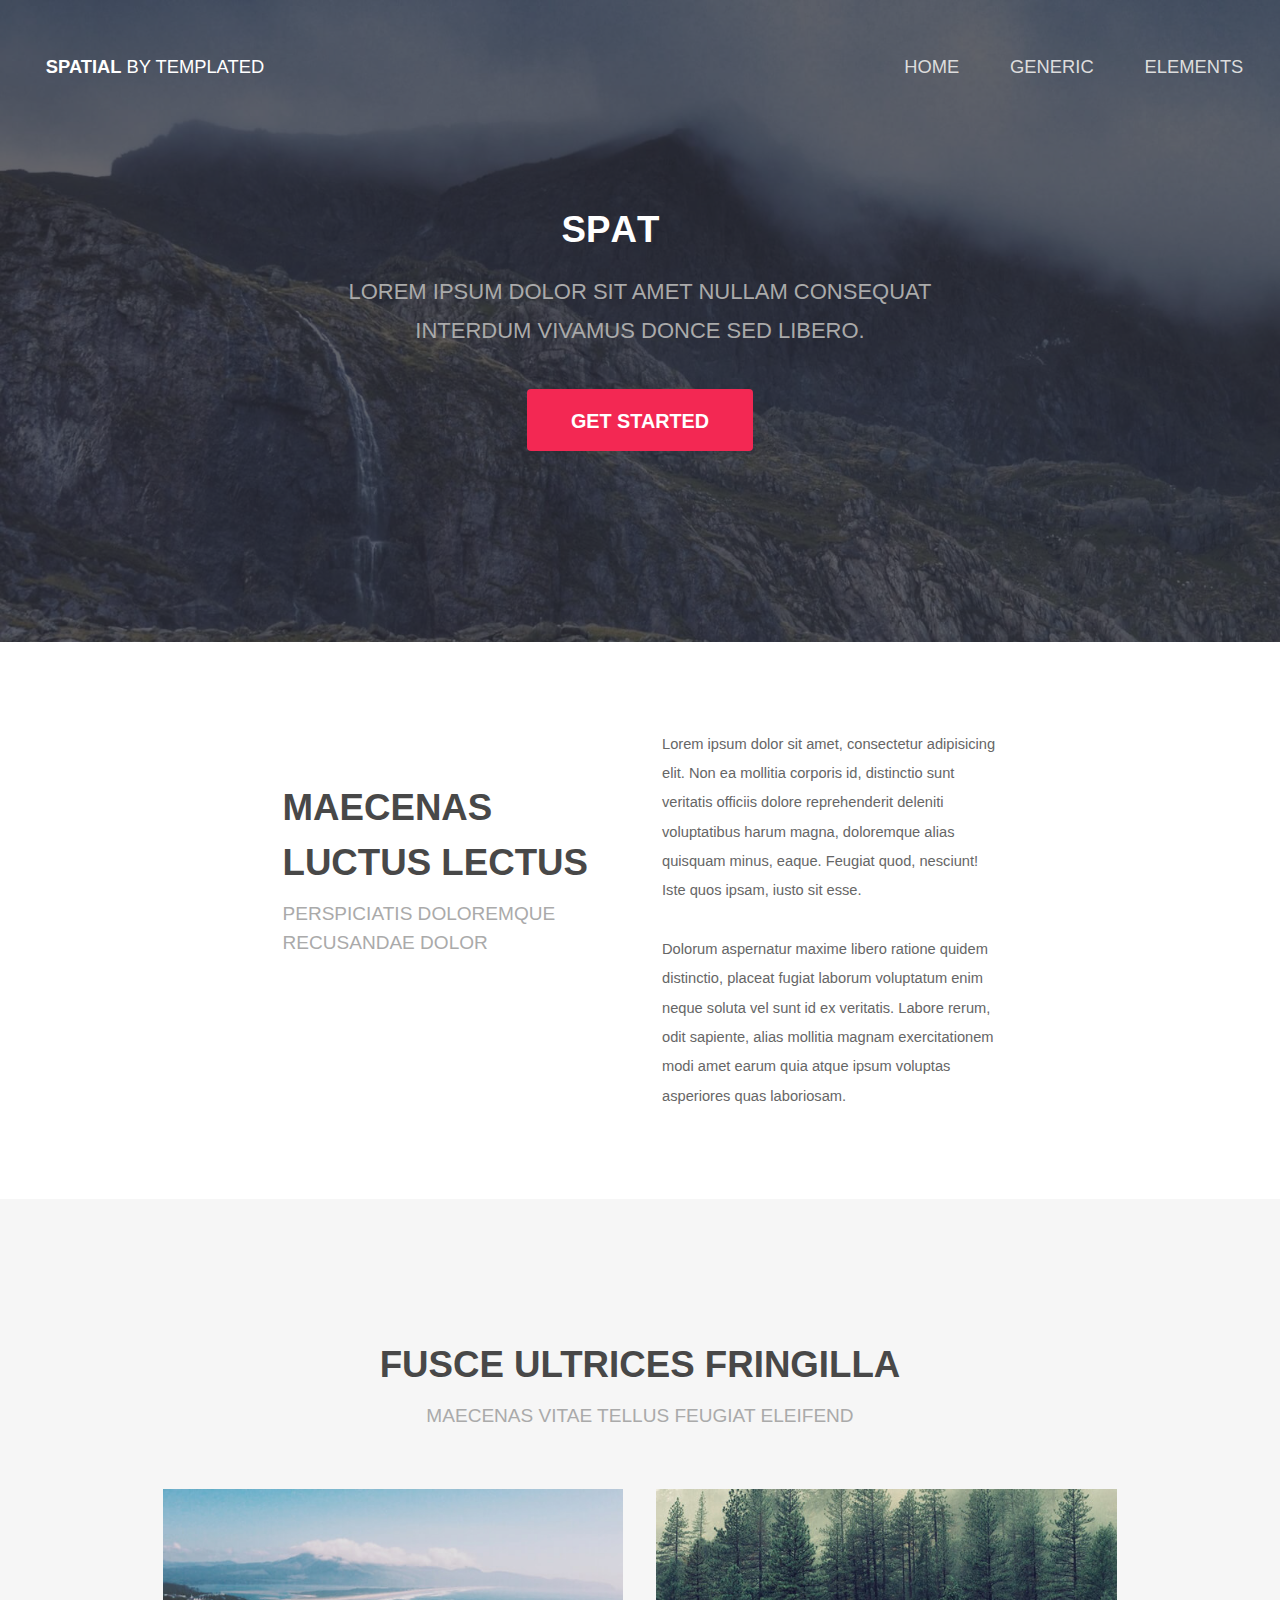
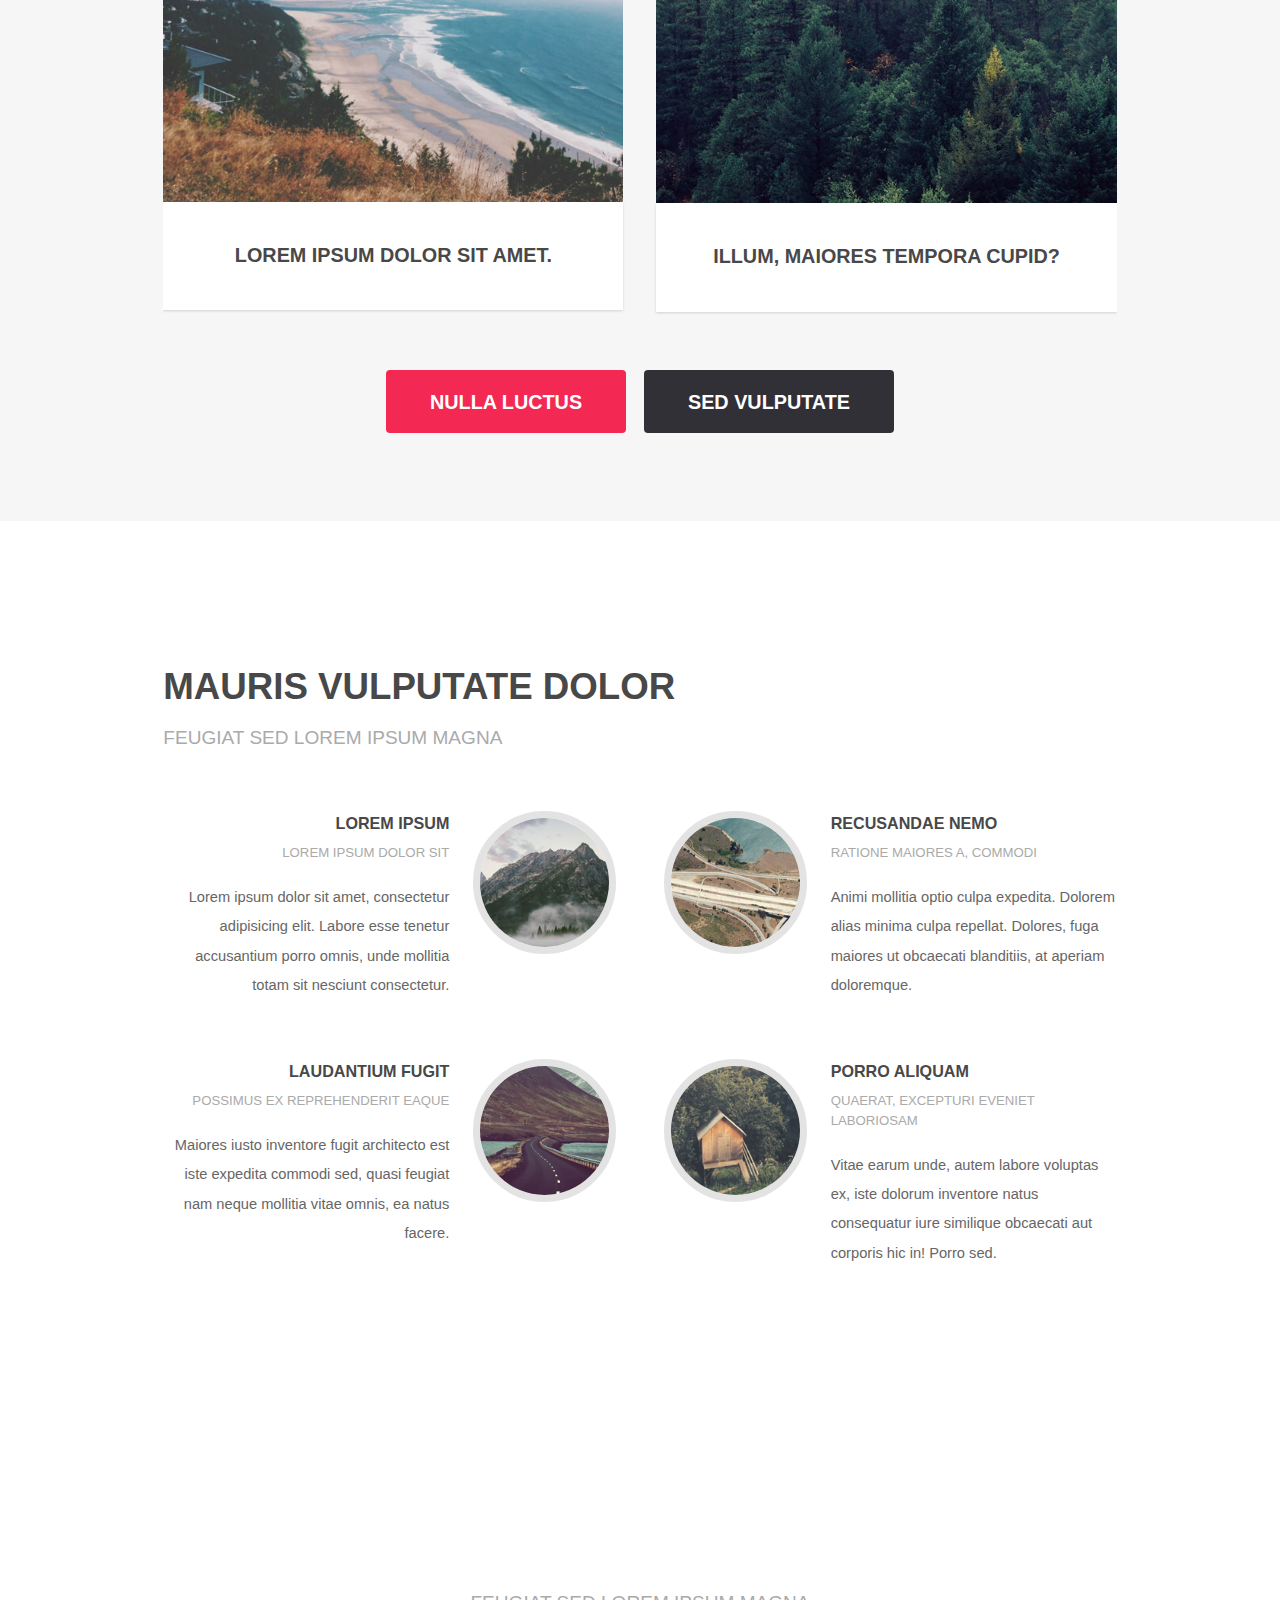
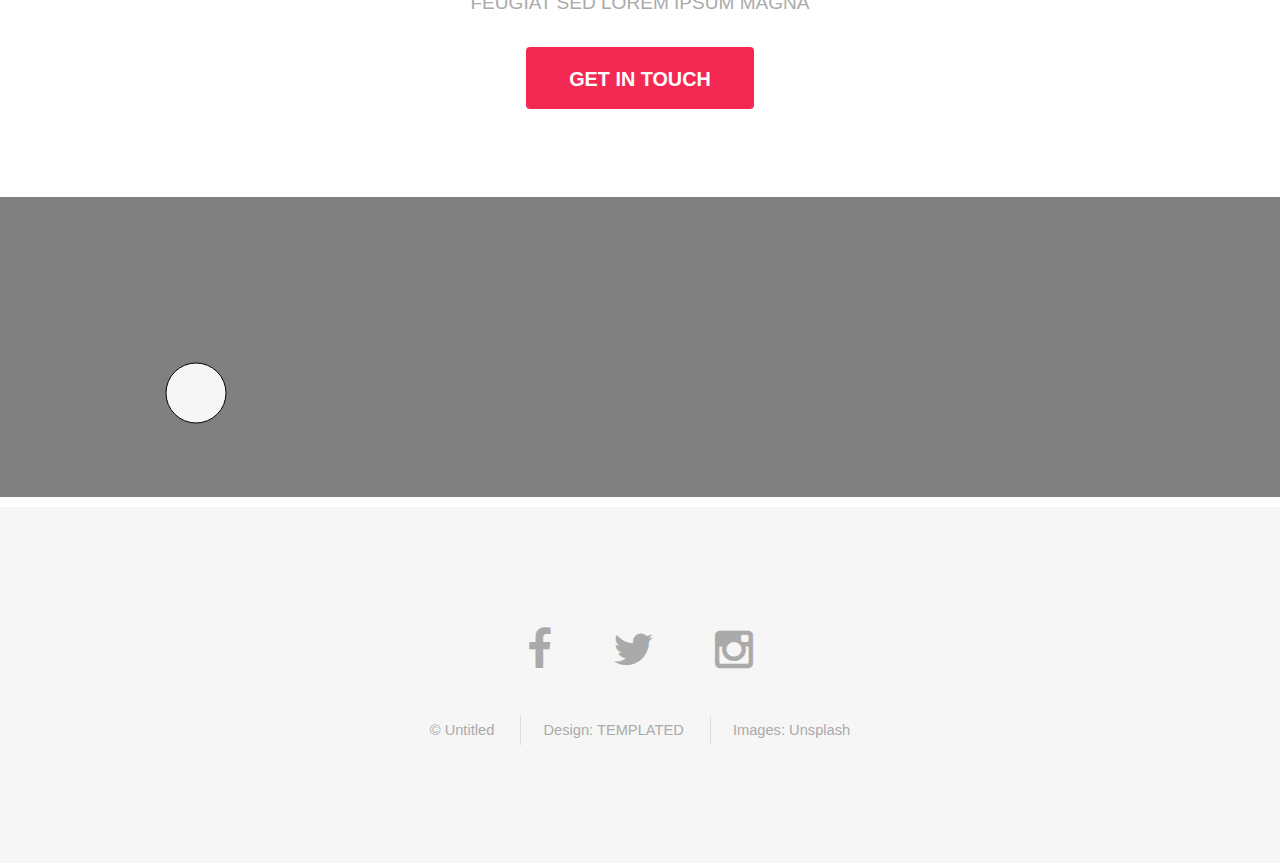
==== commit b38662db: "added ballAnimation with canvas (index)" ====
--- a/index.html
+++ b/index.html
@@ -187,6 +187,8 @@
       </div>
     </section>
 
+    <canvas id="ballAnimation" width="500" height="300"></canvas>
+
     <!-- Footer -->
     <footer id="footer">
       <div class="container">
--- a/assets/css/main.css
+++ b/assets/css/main.css
@@ -6,6 +6,10 @@
 	templated.co @templatedco
 	Released for free under the Creative Commons Attribution 3.0 license (templated.co/license)
 */
+
+#ballAnimation {
+  background-color: grey;
+}
 
 /*AJAX*/
 .employees {
@@ -3051,6 +3055,7 @@
   transform: translateY(-50px);
   display: inline-block;
 }
+
 span.fade {
   opacity: 1;
   transform: translateY(0px);
